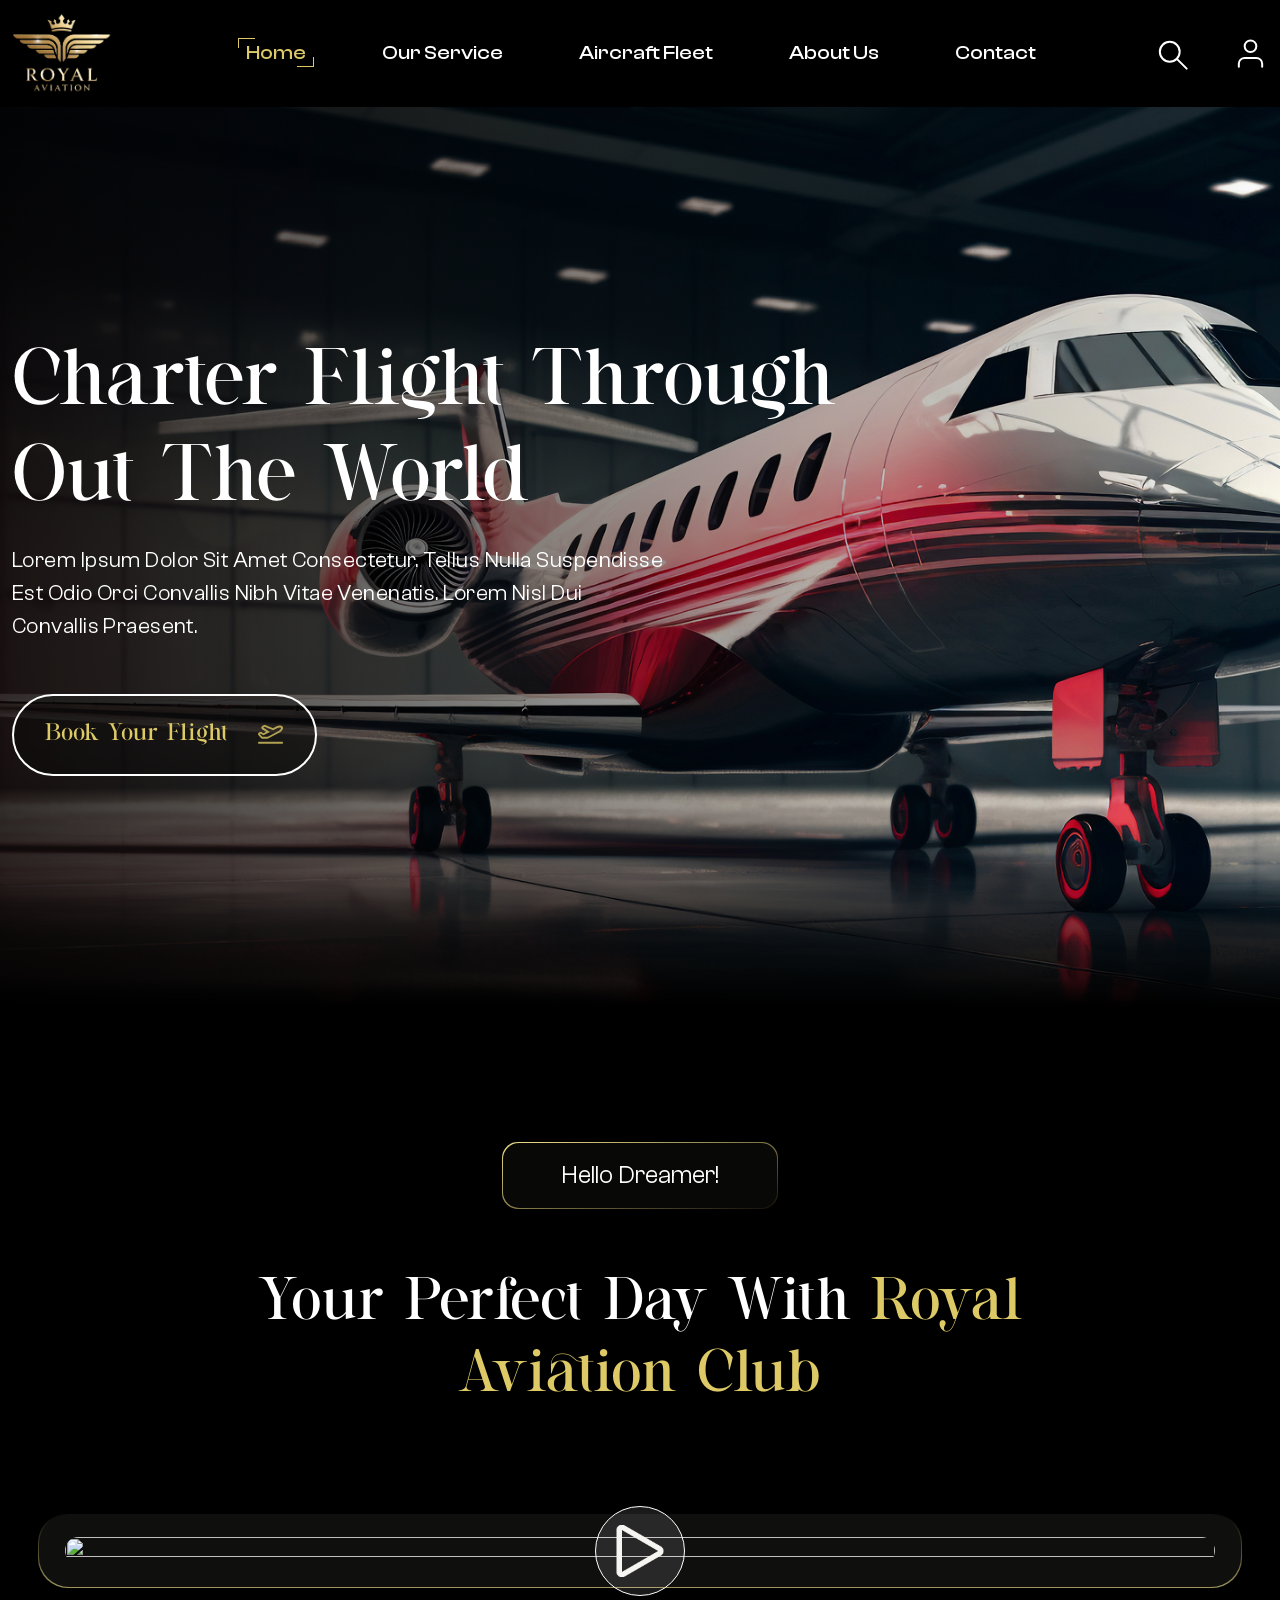
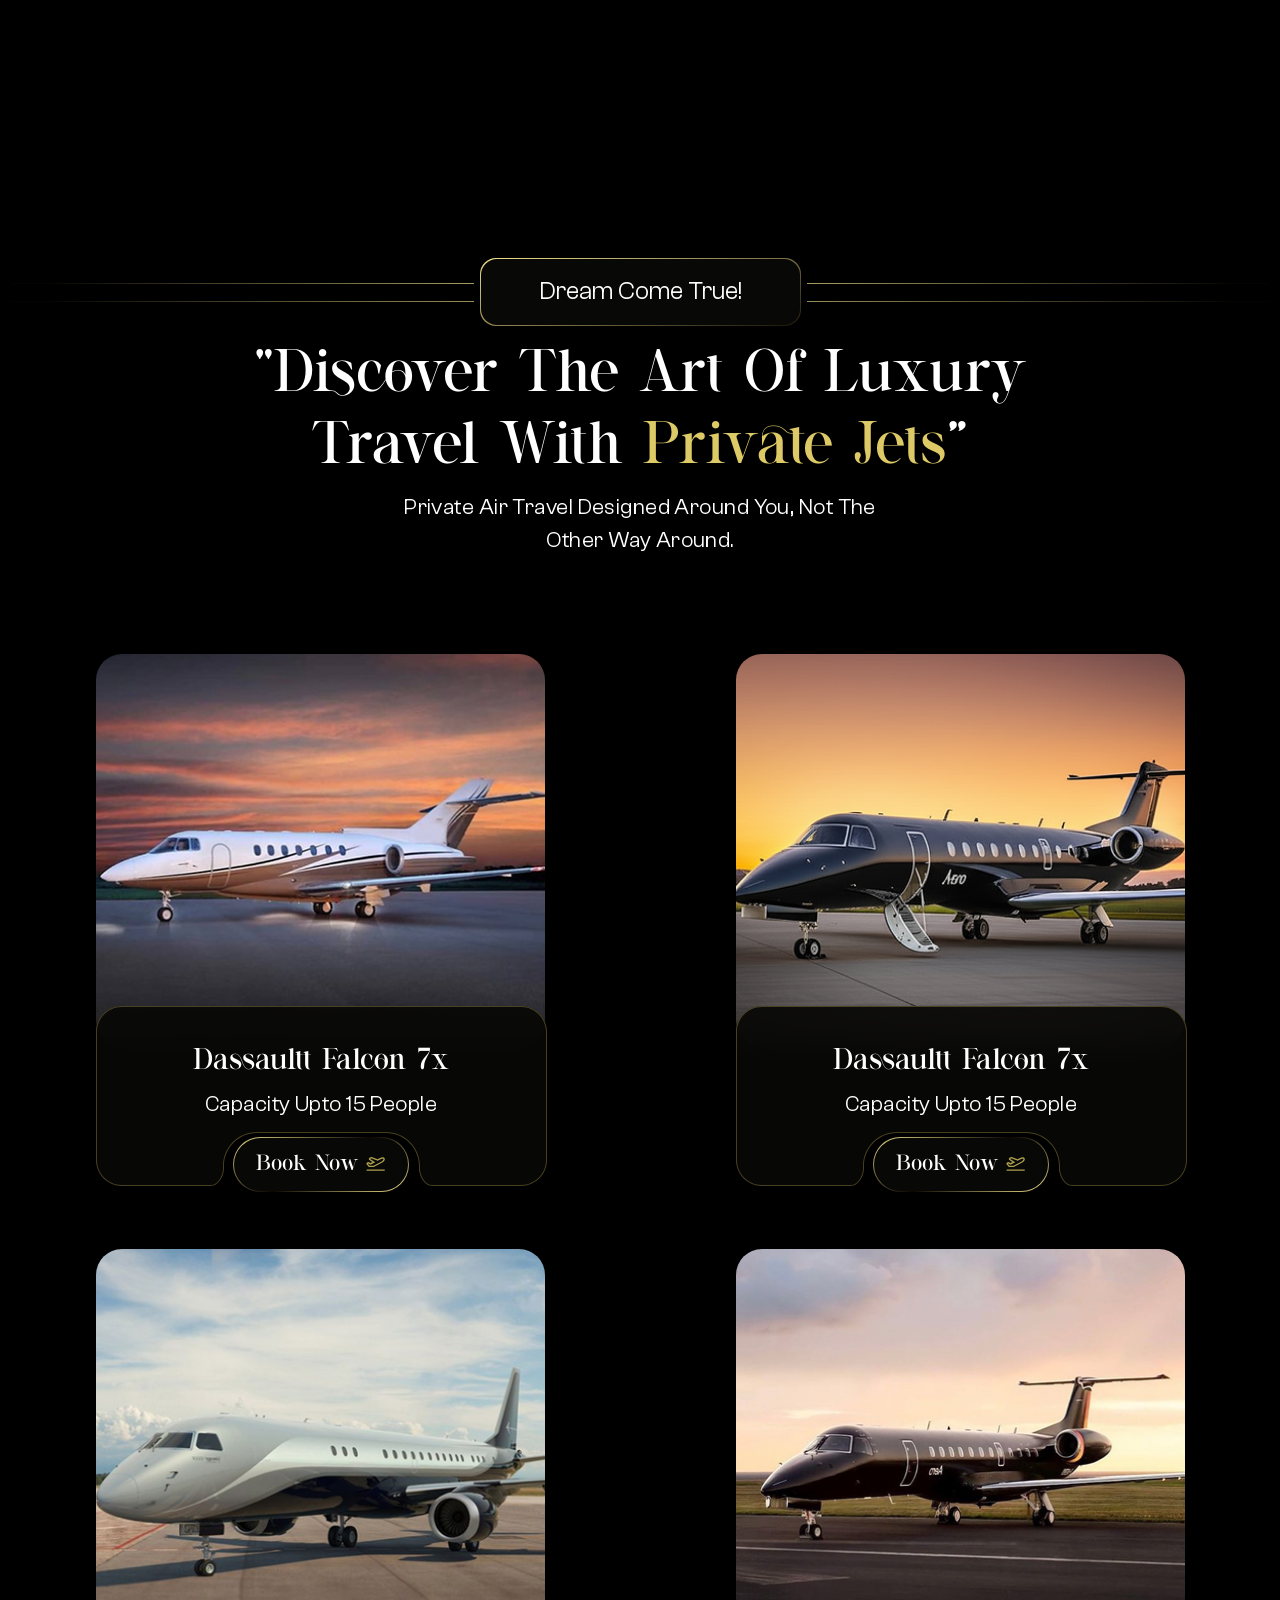
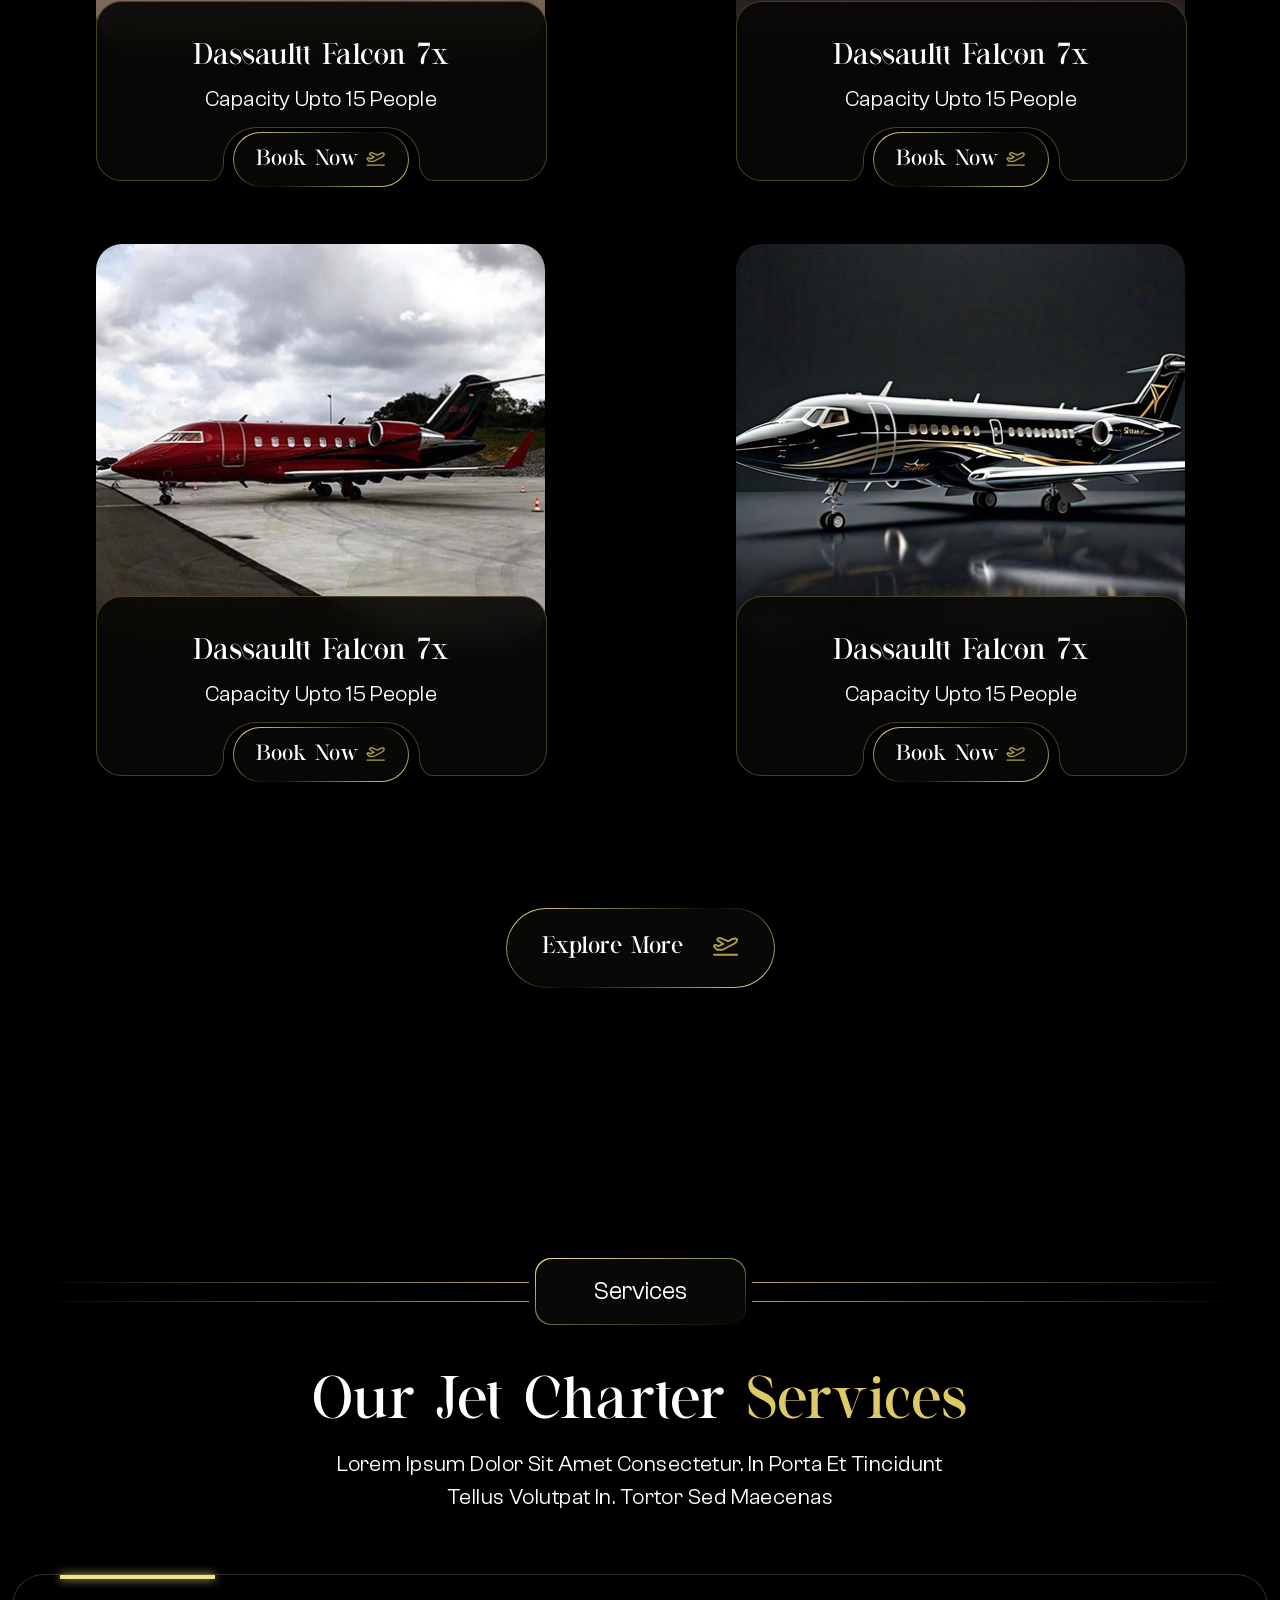
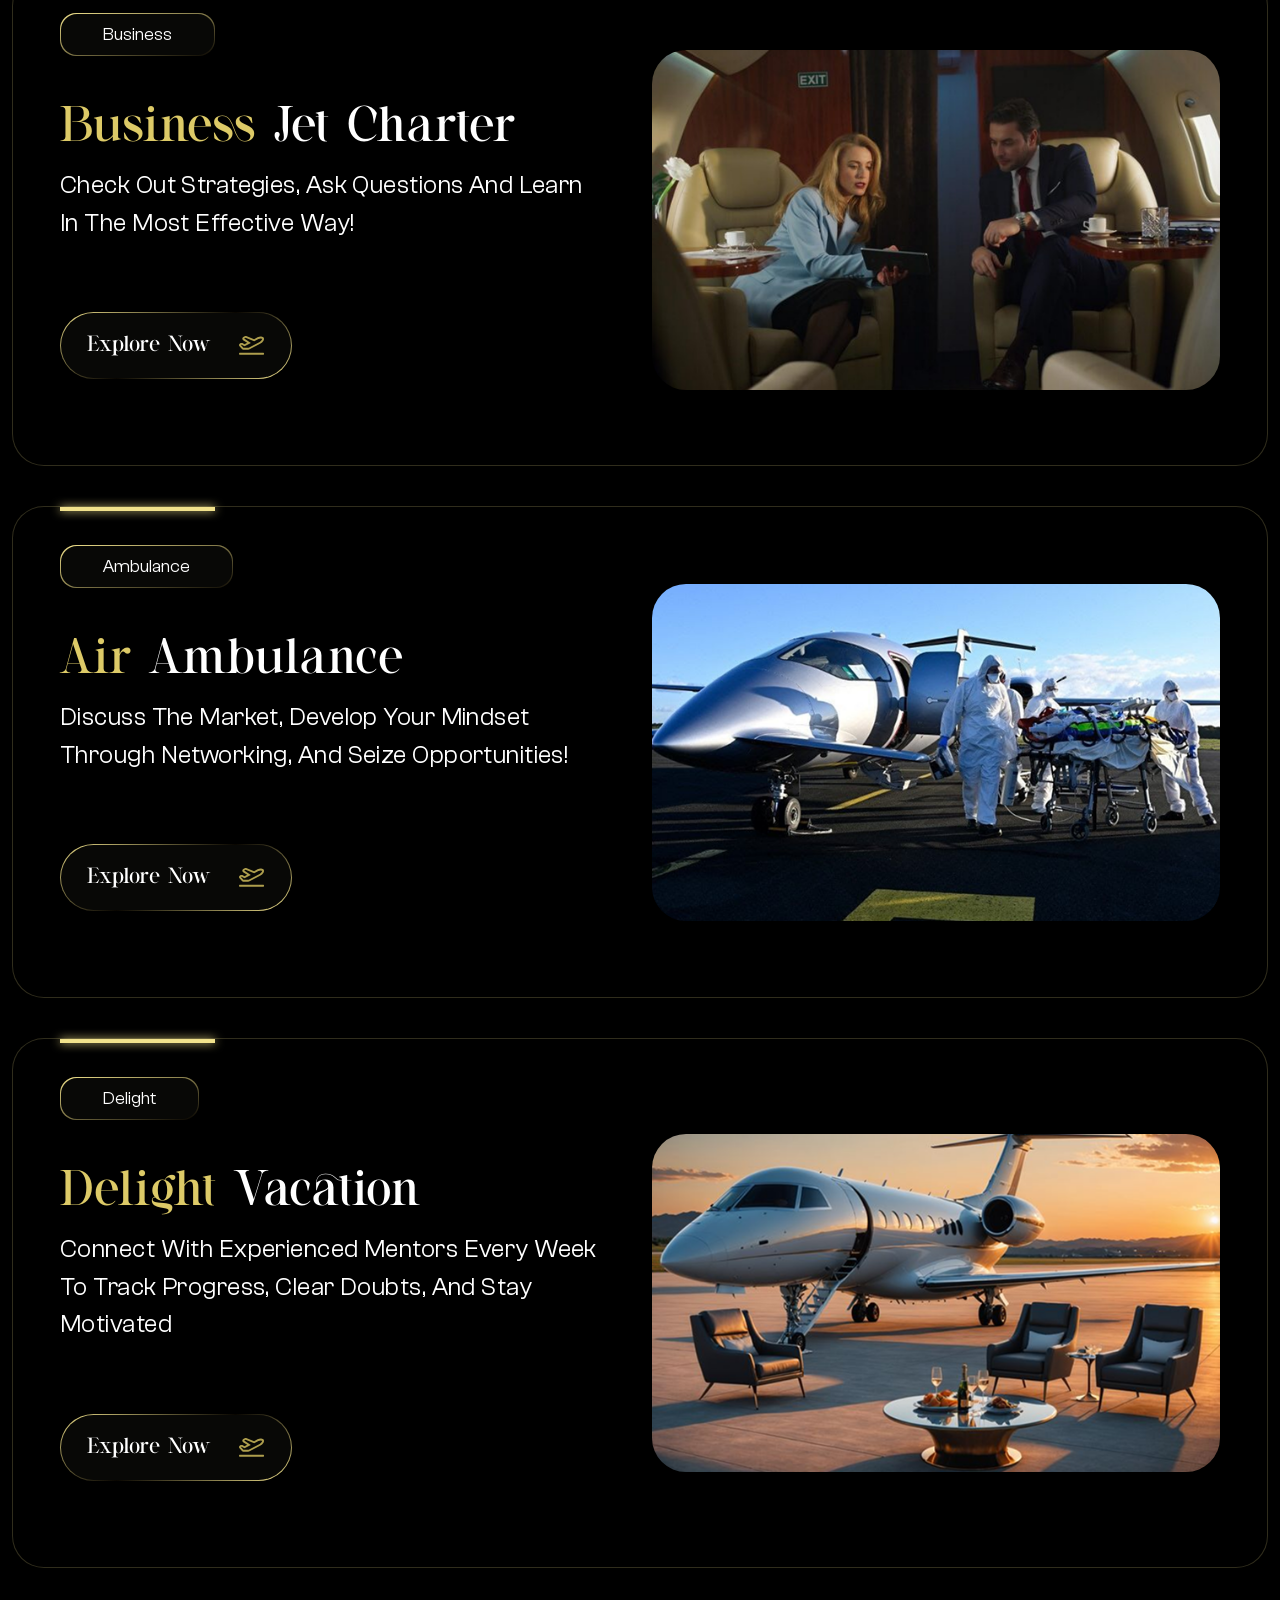
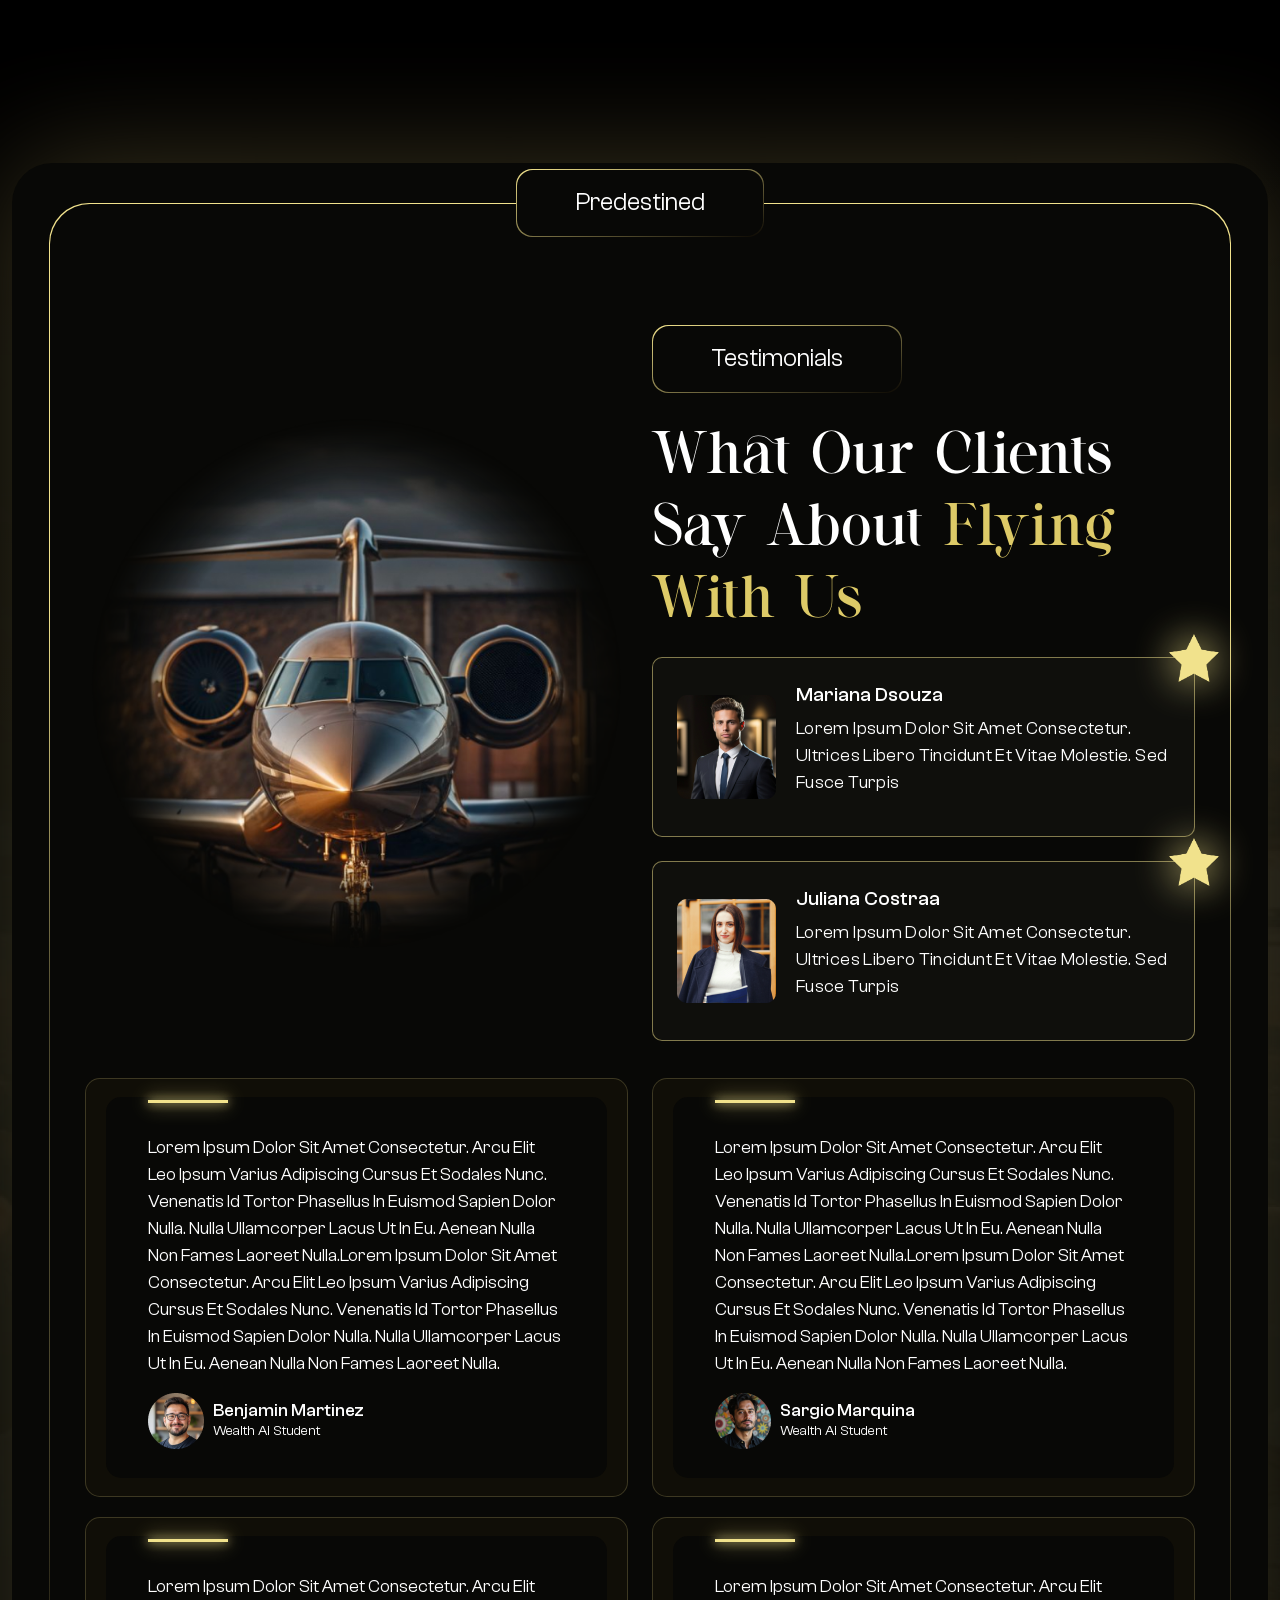
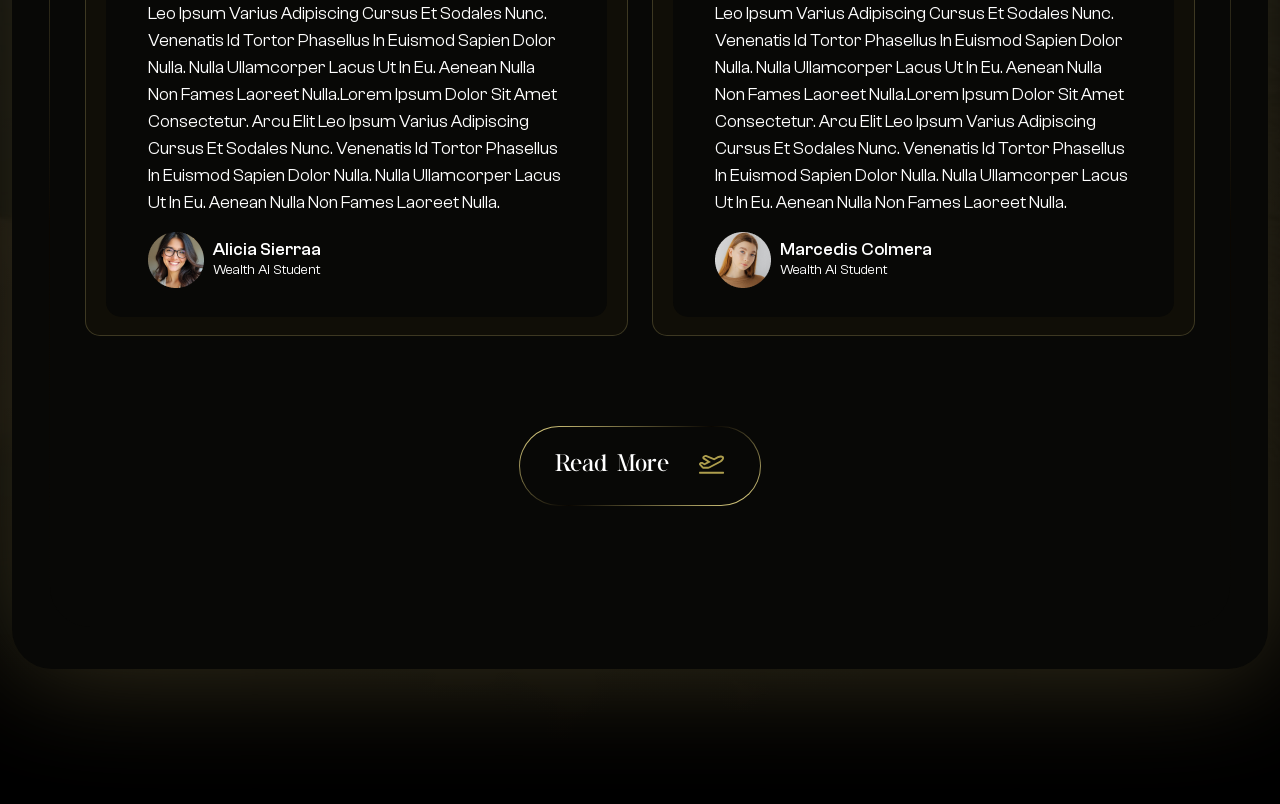
==== index.html @ f25a1751 "Dream card fix" ====
<!doctype html>
<html lang="en">

<head>
    <meta charset="utf-8">
    <meta name="viewport" content="width=device-width, initial-scale=1">
    <title>Royal-Aviation</title>
    <!-- Bootstrap CSS -->
    <link href="https://cdn.jsdelivr.net/npm/bootstrap@5.3.8/dist/css/bootstrap.min.css" rel="stylesheet"
        integrity="sha384-sRIl4kxILFvY47J16cr9ZwB07vP4J8+LH7qKQnuqkuIAvNWLzeN8tE5YBujZqJLB" crossorigin="anonymous">
    <!-- CSS -->
    <link rel="stylesheet" href="./css/style.css">

    <link rel="icon" type="image/png" href="./assets/nav-logo.png">
</head>

<body>
    <!-- Header Section -->
    <header class="header-sec">
        <nav class="navbar navbar-expand-lg">
            <div class="container">
                <div class="nav-logo">
                    <a class="navbar-brand" href="index.html">
                        <img src="./assets/nav-logo.png" alt="">
                    </a>
                </div>
                <button class="navbar-toggler" type="button" data-bs-toggle="collapse"
                    data-bs-target="#navbarSupportedContent" aria-controls="navbarSupportedContent"
                    aria-expanded="false" aria-label="Toggle navigation">
                    <span class="navbar-toggler-icon"></span>
                </button>
                <div class="collapse navbar-collapse" id="navbarSupportedContent">
                    <ul class="navbar-nav mx-auto mb-2 mb-lg-0">
                        <li class="nav-item">
                            <a class="nav-link active" aria-current="page" href="#">Home</a>
                        </li>
                        <li class="nav-item">
                            <a class="nav-link" href="#">Our Service</a>
                        </li>
                        <li class="nav-item">
                            <a class="nav-link" href="#">Aircraft Fleet</a>
                        </li>
                        <li class="nav-item">
                            <a class="nav-link" href="#">About Us</a>
                        </li>
                        <li class="nav-item">
                            <a class="nav-link" href="#">Contact</a>
                        </li>
                    </ul>
                    <div class="nav-btn d-flex align-items-center">
                        <a href="" class="search">
                            <svg width="35" height="35" viewBox="0 0 35 35" fill="none"
                                xmlns="http://www.w3.org/2000/svg">
                                <path
                                    d="M15.75 25.6667C21.2269 25.6667 25.6667 21.2268 25.6667 15.75C25.6667 10.2732 21.2269 5.83333 15.75 5.83333C10.2732 5.83333 5.83337 10.2732 5.83337 15.75C5.83337 21.2268 10.2732 25.6667 15.75 25.6667Z"
                                    stroke="white" stroke-width="2" stroke-linecap="round" stroke-linejoin="round" />
                                <path d="M32.6667 32.6667L23.3334 23.3333" stroke="white" stroke-width="2"
                                    stroke-linecap="round" stroke-linejoin="round" />
                            </svg>

                        </a>
                        <a href="" class="user">
                            <svg width="35" height="35" viewBox="0 0 35 35" fill="none"
                                xmlns="http://www.w3.org/2000/svg">
                                <path
                                    d="M29.1667 30.625V27.7083C29.1667 26.1612 28.5521 24.6775 27.4582 23.5835C26.3642 22.4896 24.8805 21.875 23.3334 21.875H11.6667C10.1196 21.875 8.63588 22.4896 7.54192 23.5835C6.44796 24.6775 5.83337 26.1612 5.83337 27.7083V30.625"
                                    stroke="white" stroke-width="2" stroke-linecap="round" stroke-linejoin="round" />
                                <path
                                    d="M17.5 16.0417C20.7216 16.0417 23.3333 13.43 23.3333 10.2083C23.3333 6.98667 20.7216 4.375 17.5 4.375C14.2783 4.375 11.6666 6.98667 11.6666 10.2083C11.6666 13.43 14.2783 16.0417 17.5 16.0417Z"
                                    stroke="white" stroke-width="2" stroke-linecap="round" stroke-linejoin="round" />
                            </svg>

                        </a>
                    </div>
                </div>
            </div>
        </nav>
    </header>

    <main>
        <!-- Banner Section -->
        <section class="banner-sec text-white d-flex justify-content-center align-items-center">
            <div class="container">
                <div class="banner-wrapper">
                    <h1 class="title-1">charter flight through out the world</h1>
                    <p>Lorem ipsum dolor sit amet consectetur. Tellus nulla suspendisse est odio orci convallis nibh
                        vitae venenatis. Lorem nisl dui convallis praesent.</p>
                    <div class="banner-btn">
                        <a href="" class="primary-btn">
                            <span>Book Your Flight
                                <svg width="26" height="19" viewBox="0 0 26 19" fill="none"
                                    xmlns="http://www.w3.org/2000/svg">
                                    <path
                                        d="M24.4141 16.8359C24.7266 16.8359 25.0391 17.1484 25.0391 17.4609V18.0859C25.0391 18.4375 24.7266 18.7109 24.4141 18.7109H0.664062C0.3125 18.7109 0.0390625 18.4375 0.0390625 18.0859V17.4609C0.0390625 17.1484 0.3125 16.8359 0.664062 16.8359H24.4141ZM2.92969 13.0859L0.507812 10.3125C0.195312 10 0 9.57031 0 9.10156C0 8.98438 0.0390625 8.86719 0.0390625 8.75C0.15625 8.16406 0.507812 7.69531 1.01562 7.42188L1.64062 7.10938C1.91406 6.95312 2.22656 6.875 2.53906 6.875C2.85156 6.875 3.125 6.95312 3.39844 7.10938L5.54688 8.20312L8.16406 6.83594H8.20312H8.16406L4.10156 4.17969C3.59375 3.82812 3.28125 3.24219 3.28125 2.57812C3.28125 1.875 3.67188 1.25 4.25781 0.9375L5.66406 0.195312C5.9375 0.078125 6.21094 0 6.5625 0C6.79688 0 7.03125 0.0390625 7.22656 0.117188L15.0781 3.16406H15.1172L18.5547 1.32812C19.6094 0.78125 20.7031 0.507812 21.7578 0.507812C21.875 0.507812 21.9922 0.507812 22.1094 0.507812C23.4766 0.625 24.4141 1.09375 24.8047 1.95312C25.1953 2.8125 25.0391 3.86719 24.2969 5.07812C23.6328 6.09375 22.6953 6.95312 21.5234 7.57812L10.5859 13.3594C10.1562 13.5938 9.6875 13.7109 9.21875 13.7109H4.33594C3.78906 13.7109 3.28125 13.4766 2.92969 13.0859ZM2.53906 8.75L1.91406 9.10156L4.33594 11.8359H9.17969C9.375 11.8359 9.53125 11.7969 9.6875 11.7188L20.6641 5.9375C21.5234 5.46875 22.2266 4.84375 22.6953 4.10156C23.125 3.35938 23.2031 2.92969 23.125 2.73438C23.0469 2.57812 22.5781 2.42188 21.9922 2.38281C21.9141 2.38281 21.8359 2.38281 21.7578 2.38281C21.0156 2.38281 20.2344 2.57812 19.4531 3.00781L15.1953 5.23438L6.5625 1.83594L5.15625 2.57812L11.875 6.99219L5.54688 10.3516L2.53906 8.75Z"
                                        fill="#DBC761" fill-opacity="0.79" />
                                </svg>
                            </span>
                        </a>
                    </div>
                </div>
            </div>
        </section>

        <!-- Perfect Day Section -->
        <section class="perfect-day-sec">
            <div class="container">
                <div class="perfect-head">
                    <div class="btn-border">
                        <span>Hello Dreamer!</span>
                    </div>
                    <h2 class="title-2">Your perfect day with <span>royal aviation club</span></h2>
                </div>
                <div class="video-wrapper">
                    <div class="video-bg">
                        <img src="./assets/video-img.png" alt="">
                    </div>
                </div>
            </div>
        </section>

        <!-- Dream Come Section -->
        <section class="dream-come-sec">
            <div class="container">
                <div class="section-head">
                    <div class="left-line">
                        <img src="./assets/left-line.png" alt="">
                    </div>
                    <div class="sub-title btn-border">
                        <span>dream come true!</span>
                    </div>
                    <div class="right-line">
                        <img src="./assets/right-line.png" alt="">
                    </div>
                </div>
                <div class="main-head">
                    <h2 class="title-2">"Discover the Art of Luxury Travel with <span>Private Jets</span>”</h2>
                    <p>Private air travel designed around you, not the other way around.</p>
                </div>
                <div class="row dream_row">
                    <div class="col-12 col-lg-6 col-xl-4">
                        <div class="card mx-auto">
                            <div class="card-img">
                                <img src="./assets/dream-img-01.png" alt="">
                            </div>
                            <div class="card-content">
                                <svg width="451" height="180" viewBox="0 0 451 180" fill="none"
                                    xmlns="http://www.w3.org/2000/svg">
                                    <foreignObject x="-34.2" y="-34.2" width="519.4" height="248.4">
                                        <div xmlns="http://www.w3.org/1999/xhtml"
                                            style="backdrop-filter:blur(17.1px);clip-path:url(#bgblur_0_1_10_clip_path);height:100%;width:100%">
                                        </div>
                                    </foreignObject>
                                    <g data-figma-bg-blur-radius="34.2">
                                        <mask id="path-1-inside-1_1_10" fill="white">
                                            <path
                                                d="M425 0C439.359 1.12745e-06 451 11.6406 451 26V154C451 168.359 439.359 180 425 180H336.459C328.18 180 322.66 169.552 322.976 161.279C322.992 160.854 323 160.428 323 160C323 141.775 308.225 127 290 127H161C142.775 127 128 141.775 128 160C128 160.428 128.008 160.854 128.024 161.279C128.34 169.552 122.82 180 114.541 180H26C11.6406 180 6.12085e-07 168.359 0 154V26C2.06176e-06 11.6406 11.6406 2.1945e-07 26 0H425Z">
                                            </path>
                                        </mask>
                                        <path
                                            d="M425 0C439.359 1.12745e-06 451 11.6406 451 26V154C451 168.359 439.359 180 425 180H336.459C328.18 180 322.66 169.552 322.976 161.279C322.992 160.854 323 160.428 323 160C323 141.775 308.225 127 290 127H161C142.775 127 128 141.775 128 160C128 160.428 128.008 160.854 128.024 161.279C128.34 169.552 122.82 180 114.541 180H26C11.6406 180 6.12085e-07 168.359 0 154V26C2.06176e-06 11.6406 11.6406 2.1945e-07 26 0H425Z"
                                            fill="#080806" fill-opacity="0.92"></path>
                                        <path
                                            d="M425 0L425 -1H425V0ZM451 26L452 26V26L451 26ZM451 154L452 154V154H451ZM425 180L425 181H425L425 180ZM161 127L161 126H161L161 127ZM26 180L26 181H26V180ZM0 154L-1 154L-1 154L0 154ZM0 26L-1 26V26H0ZM26 0L26 -1L26 -1L26 0ZM128.024 161.279L127.025 161.317L128.024 161.279ZM322.976 161.279L321.976 161.241L322.976 161.279ZM425 0L425 1C438.807 1 450 12.1929 450 26L451 26L452 26C452 11.0883 439.912 -0.999999 425 -1L425 0ZM451 26H450V154H451H452V26H451ZM451 154L450 154C450 167.807 438.807 179 425 179L425 180L425 181C439.912 181 452 168.912 452 154L451 154ZM425 180V179H336.459V180V181H425V180ZM322.976 161.279L323.975 161.317C323.992 160.88 324 160.441 324 160H323H322C322 160.415 321.992 160.829 321.976 161.241L322.976 161.279ZM323 160H324C324 141.222 308.778 126 290 126V127V128C307.673 128 322 142.327 322 160H323ZM290 127V126H161V127V128H290V127ZM161 127L161 126C142.222 126 127 141.222 127 160H128H129C129 142.327 143.327 128 161 128L161 127ZM128 160H127C127 160.441 127.008 160.88 127.025 161.317L128.024 161.279L129.024 161.241C129.008 160.829 129 160.415 129 160H128ZM114.541 180V179H26V180V181H114.541V180ZM26 180L26 179C12.1929 179 1 167.807 1 154L0 154L-1 154C-0.999999 168.912 11.0883 181 26 181L26 180ZM0 154H1V26H0H-1V154H0ZM0 26L1 26C1 12.1929 12.1929 1 26 1L26 0L26 -1C11.0883 -1 -0.999998 11.0883 -1 26L0 26ZM26 0V1H425V0V-1H26V0ZM128.024 161.279L127.025 161.317C127.175 165.24 125.934 169.718 123.668 173.196C121.399 176.679 118.221 179 114.541 179V180V181C119.141 181 122.862 178.097 125.344 174.288C127.828 170.473 129.189 165.59 129.024 161.241L128.024 161.279ZM336.459 180V179C332.779 179 329.601 176.679 327.332 173.196C325.066 169.718 323.825 165.24 323.975 161.317L322.976 161.279L321.976 161.241C321.811 165.59 323.172 170.473 325.656 174.288C328.138 178.097 331.859 181 336.459 181V180Z"
                                            fill="#DBC761" fill-opacity="0.3" mask="url(#path-1-inside-1_1_10)"></path>
                                    </g>
                                    <defs>
                                        <clipPath id="bgblur_0_1_10_clip_path" transform="translate(34.2 34.2)">
                                            <path
                                                d="M425 0C439.359 1.12745e-06 451 11.6406 451 26V154C451 168.359 439.359 180 425 180H336.459C328.18 180 322.66 169.552 322.976 161.279C322.992 160.854 323 160.428 323 160C323 141.775 308.225 127 290 127H161C142.775 127 128 141.775 128 160C128 160.428 128.008 160.854 128.024 161.279C128.34 169.552 122.82 180 114.541 180H26C11.6406 180 6.12085e-07 168.359 0 154V26C2.06176e-06 11.6406 11.6406 2.1945e-07 26 0H425Z">
                                            </path>
                                        </clipPath>
                                    </defs>
                                </svg>
                                <div class="card-txt">
                                    <h3 class="title-3">dassaultt falcon 7x</h3>
                                    <p>capacity upto 15 people </p>
                                    <a href="" class="card-btn">
                                        <span>Book Now
                                            <svg width="26" height="19" viewBox="0 0 26 19" fill="none"
                                                xmlns="http://www.w3.org/2000/svg">
                                                <path
                                                    d="M24.4141 16.8359C24.7266 16.8359 25.0391 17.1484 25.0391 17.4609V18.0859C25.0391 18.4375 24.7266 18.7109 24.4141 18.7109H0.664062C0.3125 18.7109 0.0390625 18.4375 0.0390625 18.0859V17.4609C0.0390625 17.1484 0.3125 16.8359 0.664062 16.8359H24.4141ZM2.92969 13.0859L0.507812 10.3125C0.195312 10 0 9.57031 0 9.10156C0 8.98438 0.0390625 8.86719 0.0390625 8.75C0.15625 8.16406 0.507812 7.69531 1.01562 7.42188L1.64062 7.10938C1.91406 6.95312 2.22656 6.875 2.53906 6.875C2.85156 6.875 3.125 6.95312 3.39844 7.10938L5.54688 8.20312L8.16406 6.83594H8.20312H8.16406L4.10156 4.17969C3.59375 3.82812 3.28125 3.24219 3.28125 2.57812C3.28125 1.875 3.67188 1.25 4.25781 0.9375L5.66406 0.195312C5.9375 0.078125 6.21094 0 6.5625 0C6.79688 0 7.03125 0.0390625 7.22656 0.117188L15.0781 3.16406H15.1172L18.5547 1.32812C19.6094 0.78125 20.7031 0.507812 21.7578 0.507812C21.875 0.507812 21.9922 0.507812 22.1094 0.507812C23.4766 0.625 24.4141 1.09375 24.8047 1.95312C25.1953 2.8125 25.0391 3.86719 24.2969 5.07812C23.6328 6.09375 22.6953 6.95312 21.5234 7.57812L10.5859 13.3594C10.1562 13.5938 9.6875 13.7109 9.21875 13.7109H4.33594C3.78906 13.7109 3.28125 13.4766 2.92969 13.0859ZM2.53906 8.75L1.91406 9.10156L4.33594 11.8359H9.17969C9.375 11.8359 9.53125 11.7969 9.6875 11.7188L20.6641 5.9375C21.5234 5.46875 22.2266 4.84375 22.6953 4.10156C23.125 3.35938 23.2031 2.92969 23.125 2.73438C23.0469 2.57812 22.5781 2.42188 21.9922 2.38281C21.9141 2.38281 21.8359 2.38281 21.7578 2.38281C21.0156 2.38281 20.2344 2.57812 19.4531 3.00781L15.1953 5.23438L6.5625 1.83594L5.15625 2.57812L11.875 6.99219L5.54688 10.3516L2.53906 8.75Z"
                                                    fill="#DBC761" fill-opacity="0.79"></path>
                                            </svg>
                                        </span>
                                    </a>
                                </div>
                            </div>
                        </div>
                    </div>
                    <div class="col-12 col-lg-6 col-xl-4">
                        <div class="card mx-auto">
                            <div class="card-img">
                                <img src="./assets/dream-img-02.png" alt="">
                            </div>
                            <div class="card-content">
                                <svg width="451" height="180" viewBox="0 0 451 180" fill="none"
                                    xmlns="http://www.w3.org/2000/svg">
                                    <foreignObject x="-34.2" y="-34.2" width="519.4" height="248.4">
                                        <div xmlns="http://www.w3.org/1999/xhtml"
                                            style="backdrop-filter:blur(17.1px);clip-path:url(#bgblur_0_1_10_clip_path);height:100%;width:100%">
                                        </div>
                                    </foreignObject>
                                    <g data-figma-bg-blur-radius="34.2">
                                        <mask id="path-1-inside-1_1_10" fill="white">
                                            <path
                                                d="M425 0C439.359 1.12745e-06 451 11.6406 451 26V154C451 168.359 439.359 180 425 180H336.459C328.18 180 322.66 169.552 322.976 161.279C322.992 160.854 323 160.428 323 160C323 141.775 308.225 127 290 127H161C142.775 127 128 141.775 128 160C128 160.428 128.008 160.854 128.024 161.279C128.34 169.552 122.82 180 114.541 180H26C11.6406 180 6.12085e-07 168.359 0 154V26C2.06176e-06 11.6406 11.6406 2.1945e-07 26 0H425Z">
                                            </path>
                                        </mask>
                                        <path
                                            d="M425 0C439.359 1.12745e-06 451 11.6406 451 26V154C451 168.359 439.359 180 425 180H336.459C328.18 180 322.66 169.552 322.976 161.279C322.992 160.854 323 160.428 323 160C323 141.775 308.225 127 290 127H161C142.775 127 128 141.775 128 160C128 160.428 128.008 160.854 128.024 161.279C128.34 169.552 122.82 180 114.541 180H26C11.6406 180 6.12085e-07 168.359 0 154V26C2.06176e-06 11.6406 11.6406 2.1945e-07 26 0H425Z"
                                            fill="#080806" fill-opacity="0.92"></path>
                                        <path
                                            d="M425 0L425 -1H425V0ZM451 26L452 26V26L451 26ZM451 154L452 154V154H451ZM425 180L425 181H425L425 180ZM161 127L161 126H161L161 127ZM26 180L26 181H26V180ZM0 154L-1 154L-1 154L0 154ZM0 26L-1 26V26H0ZM26 0L26 -1L26 -1L26 0ZM128.024 161.279L127.025 161.317L128.024 161.279ZM322.976 161.279L321.976 161.241L322.976 161.279ZM425 0L425 1C438.807 1 450 12.1929 450 26L451 26L452 26C452 11.0883 439.912 -0.999999 425 -1L425 0ZM451 26H450V154H451H452V26H451ZM451 154L450 154C450 167.807 438.807 179 425 179L425 180L425 181C439.912 181 452 168.912 452 154L451 154ZM425 180V179H336.459V180V181H425V180ZM322.976 161.279L323.975 161.317C323.992 160.88 324 160.441 324 160H323H322C322 160.415 321.992 160.829 321.976 161.241L322.976 161.279ZM323 160H324C324 141.222 308.778 126 290 126V127V128C307.673 128 322 142.327 322 160H323ZM290 127V126H161V127V128H290V127ZM161 127L161 126C142.222 126 127 141.222 127 160H128H129C129 142.327 143.327 128 161 128L161 127ZM128 160H127C127 160.441 127.008 160.88 127.025 161.317L128.024 161.279L129.024 161.241C129.008 160.829 129 160.415 129 160H128ZM114.541 180V179H26V180V181H114.541V180ZM26 180L26 179C12.1929 179 1 167.807 1 154L0 154L-1 154C-0.999999 168.912 11.0883 181 26 181L26 180ZM0 154H1V26H0H-1V154H0ZM0 26L1 26C1 12.1929 12.1929 1 26 1L26 0L26 -1C11.0883 -1 -0.999998 11.0883 -1 26L0 26ZM26 0V1H425V0V-1H26V0ZM128.024 161.279L127.025 161.317C127.175 165.24 125.934 169.718 123.668 173.196C121.399 176.679 118.221 179 114.541 179V180V181C119.141 181 122.862 178.097 125.344 174.288C127.828 170.473 129.189 165.59 129.024 161.241L128.024 161.279ZM336.459 180V179C332.779 179 329.601 176.679 327.332 173.196C325.066 169.718 323.825 165.24 323.975 161.317L322.976 161.279L321.976 161.241C321.811 165.59 323.172 170.473 325.656 174.288C328.138 178.097 331.859 181 336.459 181V180Z"
                                            fill="#DBC761" fill-opacity="0.3" mask="url(#path-1-inside-1_1_10)"></path>
                                    </g>
                                    <defs>
                                        <clipPath id="bgblur_0_1_10_clip_path" transform="translate(34.2 34.2)">
                                            <path
                                                d="M425 0C439.359 1.12745e-06 451 11.6406 451 26V154C451 168.359 439.359 180 425 180H336.459C328.18 180 322.66 169.552 322.976 161.279C322.992 160.854 323 160.428 323 160C323 141.775 308.225 127 290 127H161C142.775 127 128 141.775 128 160C128 160.428 128.008 160.854 128.024 161.279C128.34 169.552 122.82 180 114.541 180H26C11.6406 180 6.12085e-07 168.359 0 154V26C2.06176e-06 11.6406 11.6406 2.1945e-07 26 0H425Z">
                                            </path>
                                        </clipPath>
                                    </defs>
                                </svg>
                                <div class="card-txt">
                                    <h3 class="title-3">dassaultt falcon 7x</h3>
                                    <p>capacity upto 15 people </p>
                                    <a href="" class="card-btn">
                                        <span>Book Now
                                            <svg width="26" height="19" viewBox="0 0 26 19" fill="none"
                                                xmlns="http://www.w3.org/2000/svg">
                                                <path
                                                    d="M24.4141 16.8359C24.7266 16.8359 25.0391 17.1484 25.0391 17.4609V18.0859C25.0391 18.4375 24.7266 18.7109 24.4141 18.7109H0.664062C0.3125 18.7109 0.0390625 18.4375 0.0390625 18.0859V17.4609C0.0390625 17.1484 0.3125 16.8359 0.664062 16.8359H24.4141ZM2.92969 13.0859L0.507812 10.3125C0.195312 10 0 9.57031 0 9.10156C0 8.98438 0.0390625 8.86719 0.0390625 8.75C0.15625 8.16406 0.507812 7.69531 1.01562 7.42188L1.64062 7.10938C1.91406 6.95312 2.22656 6.875 2.53906 6.875C2.85156 6.875 3.125 6.95312 3.39844 7.10938L5.54688 8.20312L8.16406 6.83594H8.20312H8.16406L4.10156 4.17969C3.59375 3.82812 3.28125 3.24219 3.28125 2.57812C3.28125 1.875 3.67188 1.25 4.25781 0.9375L5.66406 0.195312C5.9375 0.078125 6.21094 0 6.5625 0C6.79688 0 7.03125 0.0390625 7.22656 0.117188L15.0781 3.16406H15.1172L18.5547 1.32812C19.6094 0.78125 20.7031 0.507812 21.7578 0.507812C21.875 0.507812 21.9922 0.507812 22.1094 0.507812C23.4766 0.625 24.4141 1.09375 24.8047 1.95312C25.1953 2.8125 25.0391 3.86719 24.2969 5.07812C23.6328 6.09375 22.6953 6.95312 21.5234 7.57812L10.5859 13.3594C10.1562 13.5938 9.6875 13.7109 9.21875 13.7109H4.33594C3.78906 13.7109 3.28125 13.4766 2.92969 13.0859ZM2.53906 8.75L1.91406 9.10156L4.33594 11.8359H9.17969C9.375 11.8359 9.53125 11.7969 9.6875 11.7188L20.6641 5.9375C21.5234 5.46875 22.2266 4.84375 22.6953 4.10156C23.125 3.35938 23.2031 2.92969 23.125 2.73438C23.0469 2.57812 22.5781 2.42188 21.9922 2.38281C21.9141 2.38281 21.8359 2.38281 21.7578 2.38281C21.0156 2.38281 20.2344 2.57812 19.4531 3.00781L15.1953 5.23438L6.5625 1.83594L5.15625 2.57812L11.875 6.99219L5.54688 10.3516L2.53906 8.75Z"
                                                    fill="#DBC761" fill-opacity="0.79"></path>
                                            </svg>
                                        </span>
                                    </a>
                                </div>
                            </div>
                        </div>
                    </div>
                    <div class="col-12 col-lg-6 col-xl-4">
                        <div class="card mx-auto">
                            <div class="card-img">
                                <img src="./assets/dream-img-03.png" alt="">
                            </div>
                            <div class="card-content">
                                <svg width="451" height="180" viewBox="0 0 451 180" fill="none"
                                    xmlns="http://www.w3.org/2000/svg">
                                    <foreignObject x="-34.2" y="-34.2" width="519.4" height="248.4">
                                        <div xmlns="http://www.w3.org/1999/xhtml"
                                            style="backdrop-filter:blur(17.1px);clip-path:url(#bgblur_0_1_10_clip_path);height:100%;width:100%">
                                        </div>
                                    </foreignObject>
                                    <g data-figma-bg-blur-radius="34.2">
                                        <mask id="path-1-inside-1_1_10" fill="white">
                                            <path
                                                d="M425 0C439.359 1.12745e-06 451 11.6406 451 26V154C451 168.359 439.359 180 425 180H336.459C328.18 180 322.66 169.552 322.976 161.279C322.992 160.854 323 160.428 323 160C323 141.775 308.225 127 290 127H161C142.775 127 128 141.775 128 160C128 160.428 128.008 160.854 128.024 161.279C128.34 169.552 122.82 180 114.541 180H26C11.6406 180 6.12085e-07 168.359 0 154V26C2.06176e-06 11.6406 11.6406 2.1945e-07 26 0H425Z">
                                            </path>
                                        </mask>
                                        <path
                                            d="M425 0C439.359 1.12745e-06 451 11.6406 451 26V154C451 168.359 439.359 180 425 180H336.459C328.18 180 322.66 169.552 322.976 161.279C322.992 160.854 323 160.428 323 160C323 141.775 308.225 127 290 127H161C142.775 127 128 141.775 128 160C128 160.428 128.008 160.854 128.024 161.279C128.34 169.552 122.82 180 114.541 180H26C11.6406 180 6.12085e-07 168.359 0 154V26C2.06176e-06 11.6406 11.6406 2.1945e-07 26 0H425Z"
                                            fill="#080806" fill-opacity="0.92"></path>
                                        <path
                                            d="M425 0L425 -1H425V0ZM451 26L452 26V26L451 26ZM451 154L452 154V154H451ZM425 180L425 181H425L425 180ZM161 127L161 126H161L161 127ZM26 180L26 181H26V180ZM0 154L-1 154L-1 154L0 154ZM0 26L-1 26V26H0ZM26 0L26 -1L26 -1L26 0ZM128.024 161.279L127.025 161.317L128.024 161.279ZM322.976 161.279L321.976 161.241L322.976 161.279ZM425 0L425 1C438.807 1 450 12.1929 450 26L451 26L452 26C452 11.0883 439.912 -0.999999 425 -1L425 0ZM451 26H450V154H451H452V26H451ZM451 154L450 154C450 167.807 438.807 179 425 179L425 180L425 181C439.912 181 452 168.912 452 154L451 154ZM425 180V179H336.459V180V181H425V180ZM322.976 161.279L323.975 161.317C323.992 160.88 324 160.441 324 160H323H322C322 160.415 321.992 160.829 321.976 161.241L322.976 161.279ZM323 160H324C324 141.222 308.778 126 290 126V127V128C307.673 128 322 142.327 322 160H323ZM290 127V126H161V127V128H290V127ZM161 127L161 126C142.222 126 127 141.222 127 160H128H129C129 142.327 143.327 128 161 128L161 127ZM128 160H127C127 160.441 127.008 160.88 127.025 161.317L128.024 161.279L129.024 161.241C129.008 160.829 129 160.415 129 160H128ZM114.541 180V179H26V180V181H114.541V180ZM26 180L26 179C12.1929 179 1 167.807 1 154L0 154L-1 154C-0.999999 168.912 11.0883 181 26 181L26 180ZM0 154H1V26H0H-1V154H0ZM0 26L1 26C1 12.1929 12.1929 1 26 1L26 0L26 -1C11.0883 -1 -0.999998 11.0883 -1 26L0 26ZM26 0V1H425V0V-1H26V0ZM128.024 161.279L127.025 161.317C127.175 165.24 125.934 169.718 123.668 173.196C121.399 176.679 118.221 179 114.541 179V180V181C119.141 181 122.862 178.097 125.344 174.288C127.828 170.473 129.189 165.59 129.024 161.241L128.024 161.279ZM336.459 180V179C332.779 179 329.601 176.679 327.332 173.196C325.066 169.718 323.825 165.24 323.975 161.317L322.976 161.279L321.976 161.241C321.811 165.59 323.172 170.473 325.656 174.288C328.138 178.097 331.859 181 336.459 181V180Z"
                                            fill="#DBC761" fill-opacity="0.3" mask="url(#path-1-inside-1_1_10)"></path>
                                    </g>
                                    <defs>
                                        <clipPath id="bgblur_0_1_10_clip_path" transform="translate(34.2 34.2)">
                                            <path
                                                d="M425 0C439.359 1.12745e-06 451 11.6406 451 26V154C451 168.359 439.359 180 425 180H336.459C328.18 180 322.66 169.552 322.976 161.279C322.992 160.854 323 160.428 323 160C323 141.775 308.225 127 290 127H161C142.775 127 128 141.775 128 160C128 160.428 128.008 160.854 128.024 161.279C128.34 169.552 122.82 180 114.541 180H26C11.6406 180 6.12085e-07 168.359 0 154V26C2.06176e-06 11.6406 11.6406 2.1945e-07 26 0H425Z">
                                            </path>
                                        </clipPath>
                                    </defs>
                                </svg>
                                <div class="card-txt">
                                    <h3 class="title-3">dassaultt falcon 7x</h3>
                                    <p>capacity upto 15 people </p>
                                    <a href="" class="card-btn">
                                        <span>Book Now
                                            <svg width="26" height="19" viewBox="0 0 26 19" fill="none"
                                                xmlns="http://www.w3.org/2000/svg">
                                                <path
                                                    d="M24.4141 16.8359C24.7266 16.8359 25.0391 17.1484 25.0391 17.4609V18.0859C25.0391 18.4375 24.7266 18.7109 24.4141 18.7109H0.664062C0.3125 18.7109 0.0390625 18.4375 0.0390625 18.0859V17.4609C0.0390625 17.1484 0.3125 16.8359 0.664062 16.8359H24.4141ZM2.92969 13.0859L0.507812 10.3125C0.195312 10 0 9.57031 0 9.10156C0 8.98438 0.0390625 8.86719 0.0390625 8.75C0.15625 8.16406 0.507812 7.69531 1.01562 7.42188L1.64062 7.10938C1.91406 6.95312 2.22656 6.875 2.53906 6.875C2.85156 6.875 3.125 6.95312 3.39844 7.10938L5.54688 8.20312L8.16406 6.83594H8.20312H8.16406L4.10156 4.17969C3.59375 3.82812 3.28125 3.24219 3.28125 2.57812C3.28125 1.875 3.67188 1.25 4.25781 0.9375L5.66406 0.195312C5.9375 0.078125 6.21094 0 6.5625 0C6.79688 0 7.03125 0.0390625 7.22656 0.117188L15.0781 3.16406H15.1172L18.5547 1.32812C19.6094 0.78125 20.7031 0.507812 21.7578 0.507812C21.875 0.507812 21.9922 0.507812 22.1094 0.507812C23.4766 0.625 24.4141 1.09375 24.8047 1.95312C25.1953 2.8125 25.0391 3.86719 24.2969 5.07812C23.6328 6.09375 22.6953 6.95312 21.5234 7.57812L10.5859 13.3594C10.1562 13.5938 9.6875 13.7109 9.21875 13.7109H4.33594C3.78906 13.7109 3.28125 13.4766 2.92969 13.0859ZM2.53906 8.75L1.91406 9.10156L4.33594 11.8359H9.17969C9.375 11.8359 9.53125 11.7969 9.6875 11.7188L20.6641 5.9375C21.5234 5.46875 22.2266 4.84375 22.6953 4.10156C23.125 3.35938 23.2031 2.92969 23.125 2.73438C23.0469 2.57812 22.5781 2.42188 21.9922 2.38281C21.9141 2.38281 21.8359 2.38281 21.7578 2.38281C21.0156 2.38281 20.2344 2.57812 19.4531 3.00781L15.1953 5.23438L6.5625 1.83594L5.15625 2.57812L11.875 6.99219L5.54688 10.3516L2.53906 8.75Z"
                                                    fill="#DBC761" fill-opacity="0.79"></path>
                                            </svg>
                                        </span>
                                    </a>
                                </div>
                            </div>
                        </div>
                    </div>
                    <div class="col-12 col-lg-6 col-xl-4">
                        <div class="card mx-auto">
                            <div class="card-img">
                                <img src="./assets/dream-img-04.png" alt="">
                            </div>
                            <div class="card-content">
                                <svg width="451" height="180" viewBox="0 0 451 180" fill="none"
                                    xmlns="http://www.w3.org/2000/svg">
                                    <foreignObject x="-34.2" y="-34.2" width="519.4" height="248.4">
                                        <div xmlns="http://www.w3.org/1999/xhtml"
                                            style="backdrop-filter:blur(17.1px);clip-path:url(#bgblur_0_1_10_clip_path);height:100%;width:100%">
                                        </div>
                                    </foreignObject>
                                    <g data-figma-bg-blur-radius="34.2">
                                        <mask id="path-1-inside-1_1_10" fill="white">
                                            <path
                                                d="M425 0C439.359 1.12745e-06 451 11.6406 451 26V154C451 168.359 439.359 180 425 180H336.459C328.18 180 322.66 169.552 322.976 161.279C322.992 160.854 323 160.428 323 160C323 141.775 308.225 127 290 127H161C142.775 127 128 141.775 128 160C128 160.428 128.008 160.854 128.024 161.279C128.34 169.552 122.82 180 114.541 180H26C11.6406 180 6.12085e-07 168.359 0 154V26C2.06176e-06 11.6406 11.6406 2.1945e-07 26 0H425Z">
                                            </path>
                                        </mask>
                                        <path
                                            d="M425 0C439.359 1.12745e-06 451 11.6406 451 26V154C451 168.359 439.359 180 425 180H336.459C328.18 180 322.66 169.552 322.976 161.279C322.992 160.854 323 160.428 323 160C323 141.775 308.225 127 290 127H161C142.775 127 128 141.775 128 160C128 160.428 128.008 160.854 128.024 161.279C128.34 169.552 122.82 180 114.541 180H26C11.6406 180 6.12085e-07 168.359 0 154V26C2.06176e-06 11.6406 11.6406 2.1945e-07 26 0H425Z"
                                            fill="#080806" fill-opacity="0.92"></path>
                                        <path
                                            d="M425 0L425 -1H425V0ZM451 26L452 26V26L451 26ZM451 154L452 154V154H451ZM425 180L425 181H425L425 180ZM161 127L161 126H161L161 127ZM26 180L26 181H26V180ZM0 154L-1 154L-1 154L0 154ZM0 26L-1 26V26H0ZM26 0L26 -1L26 -1L26 0ZM128.024 161.279L127.025 161.317L128.024 161.279ZM322.976 161.279L321.976 161.241L322.976 161.279ZM425 0L425 1C438.807 1 450 12.1929 450 26L451 26L452 26C452 11.0883 439.912 -0.999999 425 -1L425 0ZM451 26H450V154H451H452V26H451ZM451 154L450 154C450 167.807 438.807 179 425 179L425 180L425 181C439.912 181 452 168.912 452 154L451 154ZM425 180V179H336.459V180V181H425V180ZM322.976 161.279L323.975 161.317C323.992 160.88 324 160.441 324 160H323H322C322 160.415 321.992 160.829 321.976 161.241L322.976 161.279ZM323 160H324C324 141.222 308.778 126 290 126V127V128C307.673 128 322 142.327 322 160H323ZM290 127V126H161V127V128H290V127ZM161 127L161 126C142.222 126 127 141.222 127 160H128H129C129 142.327 143.327 128 161 128L161 127ZM128 160H127C127 160.441 127.008 160.88 127.025 161.317L128.024 161.279L129.024 161.241C129.008 160.829 129 160.415 129 160H128ZM114.541 180V179H26V180V181H114.541V180ZM26 180L26 179C12.1929 179 1 167.807 1 154L0 154L-1 154C-0.999999 168.912 11.0883 181 26 181L26 180ZM0 154H1V26H0H-1V154H0ZM0 26L1 26C1 12.1929 12.1929 1 26 1L26 0L26 -1C11.0883 -1 -0.999998 11.0883 -1 26L0 26ZM26 0V1H425V0V-1H26V0ZM128.024 161.279L127.025 161.317C127.175 165.24 125.934 169.718 123.668 173.196C121.399 176.679 118.221 179 114.541 179V180V181C119.141 181 122.862 178.097 125.344 174.288C127.828 170.473 129.189 165.59 129.024 161.241L128.024 161.279ZM336.459 180V179C332.779 179 329.601 176.679 327.332 173.196C325.066 169.718 323.825 165.24 323.975 161.317L322.976 161.279L321.976 161.241C321.811 165.59 323.172 170.473 325.656 174.288C328.138 178.097 331.859 181 336.459 181V180Z"
                                            fill="#DBC761" fill-opacity="0.3" mask="url(#path-1-inside-1_1_10)"></path>
                                    </g>
                                    <defs>
                                        <clipPath id="bgblur_0_1_10_clip_path" transform="translate(34.2 34.2)">
                                            <path
                                                d="M425 0C439.359 1.12745e-06 451 11.6406 451 26V154C451 168.359 439.359 180 425 180H336.459C328.18 180 322.66 169.552 322.976 161.279C322.992 160.854 323 160.428 323 160C323 141.775 308.225 127 290 127H161C142.775 127 128 141.775 128 160C128 160.428 128.008 160.854 128.024 161.279C128.34 169.552 122.82 180 114.541 180H26C11.6406 180 6.12085e-07 168.359 0 154V26C2.06176e-06 11.6406 11.6406 2.1945e-07 26 0H425Z">
                                            </path>
                                        </clipPath>
                                    </defs>
                                </svg>
                                <div class="card-txt">
                                    <h3 class="title-3">dassaultt falcon 7x</h3>
                                    <p>capacity upto 15 people </p>
                                    <a href="" class="card-btn">
                                        <span>Book Now
                                            <svg width="26" height="19" viewBox="0 0 26 19" fill="none"
                                                xmlns="http://www.w3.org/2000/svg">
                                                <path
                                                    d="M24.4141 16.8359C24.7266 16.8359 25.0391 17.1484 25.0391 17.4609V18.0859C25.0391 18.4375 24.7266 18.7109 24.4141 18.7109H0.664062C0.3125 18.7109 0.0390625 18.4375 0.0390625 18.0859V17.4609C0.0390625 17.1484 0.3125 16.8359 0.664062 16.8359H24.4141ZM2.92969 13.0859L0.507812 10.3125C0.195312 10 0 9.57031 0 9.10156C0 8.98438 0.0390625 8.86719 0.0390625 8.75C0.15625 8.16406 0.507812 7.69531 1.01562 7.42188L1.64062 7.10938C1.91406 6.95312 2.22656 6.875 2.53906 6.875C2.85156 6.875 3.125 6.95312 3.39844 7.10938L5.54688 8.20312L8.16406 6.83594H8.20312H8.16406L4.10156 4.17969C3.59375 3.82812 3.28125 3.24219 3.28125 2.57812C3.28125 1.875 3.67188 1.25 4.25781 0.9375L5.66406 0.195312C5.9375 0.078125 6.21094 0 6.5625 0C6.79688 0 7.03125 0.0390625 7.22656 0.117188L15.0781 3.16406H15.1172L18.5547 1.32812C19.6094 0.78125 20.7031 0.507812 21.7578 0.507812C21.875 0.507812 21.9922 0.507812 22.1094 0.507812C23.4766 0.625 24.4141 1.09375 24.8047 1.95312C25.1953 2.8125 25.0391 3.86719 24.2969 5.07812C23.6328 6.09375 22.6953 6.95312 21.5234 7.57812L10.5859 13.3594C10.1562 13.5938 9.6875 13.7109 9.21875 13.7109H4.33594C3.78906 13.7109 3.28125 13.4766 2.92969 13.0859ZM2.53906 8.75L1.91406 9.10156L4.33594 11.8359H9.17969C9.375 11.8359 9.53125 11.7969 9.6875 11.7188L20.6641 5.9375C21.5234 5.46875 22.2266 4.84375 22.6953 4.10156C23.125 3.35938 23.2031 2.92969 23.125 2.73438C23.0469 2.57812 22.5781 2.42188 21.9922 2.38281C21.9141 2.38281 21.8359 2.38281 21.7578 2.38281C21.0156 2.38281 20.2344 2.57812 19.4531 3.00781L15.1953 5.23438L6.5625 1.83594L5.15625 2.57812L11.875 6.99219L5.54688 10.3516L2.53906 8.75Z"
                                                    fill="#DBC761" fill-opacity="0.79"></path>
                                            </svg>
                                        </span>
                                    </a>
                                </div>
                            </div>
                        </div>
                    </div>
                    <div class="col-12 col-lg-6 col-xl-4">
                        <div class="card mx-auto">
                            <div class="card-img">
                                <img src="./assets/dream-img-05.png" alt="">
                            </div>
                            <div class="card-content">
                                <svg width="451" height="180" viewBox="0 0 451 180" fill="none"
                                    xmlns="http://www.w3.org/2000/svg">
                                    <foreignObject x="-34.2" y="-34.2" width="519.4" height="248.4">
                                        <div xmlns="http://www.w3.org/1999/xhtml"
                                            style="backdrop-filter:blur(17.1px);clip-path:url(#bgblur_0_1_10_clip_path);height:100%;width:100%">
                                        </div>
                                    </foreignObject>
                                    <g data-figma-bg-blur-radius="34.2">
                                        <mask id="path-1-inside-1_1_10" fill="white">
                                            <path
                                                d="M425 0C439.359 1.12745e-06 451 11.6406 451 26V154C451 168.359 439.359 180 425 180H336.459C328.18 180 322.66 169.552 322.976 161.279C322.992 160.854 323 160.428 323 160C323 141.775 308.225 127 290 127H161C142.775 127 128 141.775 128 160C128 160.428 128.008 160.854 128.024 161.279C128.34 169.552 122.82 180 114.541 180H26C11.6406 180 6.12085e-07 168.359 0 154V26C2.06176e-06 11.6406 11.6406 2.1945e-07 26 0H425Z">
                                            </path>
                                        </mask>
                                        <path
                                            d="M425 0C439.359 1.12745e-06 451 11.6406 451 26V154C451 168.359 439.359 180 425 180H336.459C328.18 180 322.66 169.552 322.976 161.279C322.992 160.854 323 160.428 323 160C323 141.775 308.225 127 290 127H161C142.775 127 128 141.775 128 160C128 160.428 128.008 160.854 128.024 161.279C128.34 169.552 122.82 180 114.541 180H26C11.6406 180 6.12085e-07 168.359 0 154V26C2.06176e-06 11.6406 11.6406 2.1945e-07 26 0H425Z"
                                            fill="#080806" fill-opacity="0.92"></path>
                                        <path
                                            d="M425 0L425 -1H425V0ZM451 26L452 26V26L451 26ZM451 154L452 154V154H451ZM425 180L425 181H425L425 180ZM161 127L161 126H161L161 127ZM26 180L26 181H26V180ZM0 154L-1 154L-1 154L0 154ZM0 26L-1 26V26H0ZM26 0L26 -1L26 -1L26 0ZM128.024 161.279L127.025 161.317L128.024 161.279ZM322.976 161.279L321.976 161.241L322.976 161.279ZM425 0L425 1C438.807 1 450 12.1929 450 26L451 26L452 26C452 11.0883 439.912 -0.999999 425 -1L425 0ZM451 26H450V154H451H452V26H451ZM451 154L450 154C450 167.807 438.807 179 425 179L425 180L425 181C439.912 181 452 168.912 452 154L451 154ZM425 180V179H336.459V180V181H425V180ZM322.976 161.279L323.975 161.317C323.992 160.88 324 160.441 324 160H323H322C322 160.415 321.992 160.829 321.976 161.241L322.976 161.279ZM323 160H324C324 141.222 308.778 126 290 126V127V128C307.673 128 322 142.327 322 160H323ZM290 127V126H161V127V128H290V127ZM161 127L161 126C142.222 126 127 141.222 127 160H128H129C129 142.327 143.327 128 161 128L161 127ZM128 160H127C127 160.441 127.008 160.88 127.025 161.317L128.024 161.279L129.024 161.241C129.008 160.829 129 160.415 129 160H128ZM114.541 180V179H26V180V181H114.541V180ZM26 180L26 179C12.1929 179 1 167.807 1 154L0 154L-1 154C-0.999999 168.912 11.0883 181 26 181L26 180ZM0 154H1V26H0H-1V154H0ZM0 26L1 26C1 12.1929 12.1929 1 26 1L26 0L26 -1C11.0883 -1 -0.999998 11.0883 -1 26L0 26ZM26 0V1H425V0V-1H26V0ZM128.024 161.279L127.025 161.317C127.175 165.24 125.934 169.718 123.668 173.196C121.399 176.679 118.221 179 114.541 179V180V181C119.141 181 122.862 178.097 125.344 174.288C127.828 170.473 129.189 165.59 129.024 161.241L128.024 161.279ZM336.459 180V179C332.779 179 329.601 176.679 327.332 173.196C325.066 169.718 323.825 165.24 323.975 161.317L322.976 161.279L321.976 161.241C321.811 165.59 323.172 170.473 325.656 174.288C328.138 178.097 331.859 181 336.459 181V180Z"
                                            fill="#DBC761" fill-opacity="0.3" mask="url(#path-1-inside-1_1_10)"></path>
                                    </g>
                                    <defs>
                                        <clipPath id="bgblur_0_1_10_clip_path" transform="translate(34.2 34.2)">
                                            <path
                                                d="M425 0C439.359 1.12745e-06 451 11.6406 451 26V154C451 168.359 439.359 180 425 180H336.459C328.18 180 322.66 169.552 322.976 161.279C322.992 160.854 323 160.428 323 160C323 141.775 308.225 127 290 127H161C142.775 127 128 141.775 128 160C128 160.428 128.008 160.854 128.024 161.279C128.34 169.552 122.82 180 114.541 180H26C11.6406 180 6.12085e-07 168.359 0 154V26C2.06176e-06 11.6406 11.6406 2.1945e-07 26 0H425Z">
                                            </path>
                                        </clipPath>
                                    </defs>
                                </svg>
                                <div class="card-txt">
                                    <h3 class="title-3">dassaultt falcon 7x</h3>
                                    <p>capacity upto 15 people </p>
                                    <a href="" class="card-btn">
                                        <span>Book Now
                                            <svg width="26" height="19" viewBox="0 0 26 19" fill="none"
                                                xmlns="http://www.w3.org/2000/svg">
                                                <path
                                                    d="M24.4141 16.8359C24.7266 16.8359 25.0391 17.1484 25.0391 17.4609V18.0859C25.0391 18.4375 24.7266 18.7109 24.4141 18.7109H0.664062C0.3125 18.7109 0.0390625 18.4375 0.0390625 18.0859V17.4609C0.0390625 17.1484 0.3125 16.8359 0.664062 16.8359H24.4141ZM2.92969 13.0859L0.507812 10.3125C0.195312 10 0 9.57031 0 9.10156C0 8.98438 0.0390625 8.86719 0.0390625 8.75C0.15625 8.16406 0.507812 7.69531 1.01562 7.42188L1.64062 7.10938C1.91406 6.95312 2.22656 6.875 2.53906 6.875C2.85156 6.875 3.125 6.95312 3.39844 7.10938L5.54688 8.20312L8.16406 6.83594H8.20312H8.16406L4.10156 4.17969C3.59375 3.82812 3.28125 3.24219 3.28125 2.57812C3.28125 1.875 3.67188 1.25 4.25781 0.9375L5.66406 0.195312C5.9375 0.078125 6.21094 0 6.5625 0C6.79688 0 7.03125 0.0390625 7.22656 0.117188L15.0781 3.16406H15.1172L18.5547 1.32812C19.6094 0.78125 20.7031 0.507812 21.7578 0.507812C21.875 0.507812 21.9922 0.507812 22.1094 0.507812C23.4766 0.625 24.4141 1.09375 24.8047 1.95312C25.1953 2.8125 25.0391 3.86719 24.2969 5.07812C23.6328 6.09375 22.6953 6.95312 21.5234 7.57812L10.5859 13.3594C10.1562 13.5938 9.6875 13.7109 9.21875 13.7109H4.33594C3.78906 13.7109 3.28125 13.4766 2.92969 13.0859ZM2.53906 8.75L1.91406 9.10156L4.33594 11.8359H9.17969C9.375 11.8359 9.53125 11.7969 9.6875 11.7188L20.6641 5.9375C21.5234 5.46875 22.2266 4.84375 22.6953 4.10156C23.125 3.35938 23.2031 2.92969 23.125 2.73438C23.0469 2.57812 22.5781 2.42188 21.9922 2.38281C21.9141 2.38281 21.8359 2.38281 21.7578 2.38281C21.0156 2.38281 20.2344 2.57812 19.4531 3.00781L15.1953 5.23438L6.5625 1.83594L5.15625 2.57812L11.875 6.99219L5.54688 10.3516L2.53906 8.75Z"
                                                    fill="#DBC761" fill-opacity="0.79"></path>
                                            </svg>
                                        </span>
                                    </a>
                                </div>
                            </div>
                        </div>
                    </div>
                    <div class="col-12 col-lg-6 col-xl-4">
                        <div class="card mx-auto">
                            <div class="card-img">
                                <img src="./assets/dream-img-06.png" alt="">
                            </div>
                            <div class="card-content">
                                <svg width="451" height="180" viewBox="0 0 451 180" fill="none"
                                    xmlns="http://www.w3.org/2000/svg">
                                    <foreignObject x="-34.2" y="-34.2" width="519.4" height="248.4">
                                        <div xmlns="http://www.w3.org/1999/xhtml"
                                            style="backdrop-filter:blur(17.1px);clip-path:url(#bgblur_0_1_10_clip_path);height:100%;width:100%">
                                        </div>
                                    </foreignObject>
                                    <g data-figma-bg-blur-radius="34.2">
                                        <mask id="path-1-inside-1_1_10" fill="white">
                                            <path
                                                d="M425 0C439.359 1.12745e-06 451 11.6406 451 26V154C451 168.359 439.359 180 425 180H336.459C328.18 180 322.66 169.552 322.976 161.279C322.992 160.854 323 160.428 323 160C323 141.775 308.225 127 290 127H161C142.775 127 128 141.775 128 160C128 160.428 128.008 160.854 128.024 161.279C128.34 169.552 122.82 180 114.541 180H26C11.6406 180 6.12085e-07 168.359 0 154V26C2.06176e-06 11.6406 11.6406 2.1945e-07 26 0H425Z">
                                            </path>
                                        </mask>
                                        <path
                                            d="M425 0C439.359 1.12745e-06 451 11.6406 451 26V154C451 168.359 439.359 180 425 180H336.459C328.18 180 322.66 169.552 322.976 161.279C322.992 160.854 323 160.428 323 160C323 141.775 308.225 127 290 127H161C142.775 127 128 141.775 128 160C128 160.428 128.008 160.854 128.024 161.279C128.34 169.552 122.82 180 114.541 180H26C11.6406 180 6.12085e-07 168.359 0 154V26C2.06176e-06 11.6406 11.6406 2.1945e-07 26 0H425Z"
                                            fill="#080806" fill-opacity="0.92"></path>
                                        <path
                                            d="M425 0L425 -1H425V0ZM451 26L452 26V26L451 26ZM451 154L452 154V154H451ZM425 180L425 181H425L425 180ZM161 127L161 126H161L161 127ZM26 180L26 181H26V180ZM0 154L-1 154L-1 154L0 154ZM0 26L-1 26V26H0ZM26 0L26 -1L26 -1L26 0ZM128.024 161.279L127.025 161.317L128.024 161.279ZM322.976 161.279L321.976 161.241L322.976 161.279ZM425 0L425 1C438.807 1 450 12.1929 450 26L451 26L452 26C452 11.0883 439.912 -0.999999 425 -1L425 0ZM451 26H450V154H451H452V26H451ZM451 154L450 154C450 167.807 438.807 179 425 179L425 180L425 181C439.912 181 452 168.912 452 154L451 154ZM425 180V179H336.459V180V181H425V180ZM322.976 161.279L323.975 161.317C323.992 160.88 324 160.441 324 160H323H322C322 160.415 321.992 160.829 321.976 161.241L322.976 161.279ZM323 160H324C324 141.222 308.778 126 290 126V127V128C307.673 128 322 142.327 322 160H323ZM290 127V126H161V127V128H290V127ZM161 127L161 126C142.222 126 127 141.222 127 160H128H129C129 142.327 143.327 128 161 128L161 127ZM128 160H127C127 160.441 127.008 160.88 127.025 161.317L128.024 161.279L129.024 161.241C129.008 160.829 129 160.415 129 160H128ZM114.541 180V179H26V180V181H114.541V180ZM26 180L26 179C12.1929 179 1 167.807 1 154L0 154L-1 154C-0.999999 168.912 11.0883 181 26 181L26 180ZM0 154H1V26H0H-1V154H0ZM0 26L1 26C1 12.1929 12.1929 1 26 1L26 0L26 -1C11.0883 -1 -0.999998 11.0883 -1 26L0 26ZM26 0V1H425V0V-1H26V0ZM128.024 161.279L127.025 161.317C127.175 165.24 125.934 169.718 123.668 173.196C121.399 176.679 118.221 179 114.541 179V180V181C119.141 181 122.862 178.097 125.344 174.288C127.828 170.473 129.189 165.59 129.024 161.241L128.024 161.279ZM336.459 180V179C332.779 179 329.601 176.679 327.332 173.196C325.066 169.718 323.825 165.24 323.975 161.317L322.976 161.279L321.976 161.241C321.811 165.59 323.172 170.473 325.656 174.288C328.138 178.097 331.859 181 336.459 181V180Z"
                                            fill="#DBC761" fill-opacity="0.3" mask="url(#path-1-inside-1_1_10)"></path>
                                    </g>
                                    <defs>
                                        <clipPath id="bgblur_0_1_10_clip_path" transform="translate(34.2 34.2)">
                                            <path
                                                d="M425 0C439.359 1.12745e-06 451 11.6406 451 26V154C451 168.359 439.359 180 425 180H336.459C328.18 180 322.66 169.552 322.976 161.279C322.992 160.854 323 160.428 323 160C323 141.775 308.225 127 290 127H161C142.775 127 128 141.775 128 160C128 160.428 128.008 160.854 128.024 161.279C128.34 169.552 122.82 180 114.541 180H26C11.6406 180 6.12085e-07 168.359 0 154V26C2.06176e-06 11.6406 11.6406 2.1945e-07 26 0H425Z">
                                            </path>
                                        </clipPath>
                                    </defs>
                                </svg>
                                <div class="card-txt">
                                    <h3 class="title-3">dassaultt falcon 7x</h3>
                                    <p>capacity upto 15 people </p>
                                    <a href="" class="card-btn">
                                        <span>Book Now
                                            <svg width="26" height="19" viewBox="0 0 26 19" fill="none"
                                                xmlns="http://www.w3.org/2000/svg">
                                                <path
                                                    d="M24.4141 16.8359C24.7266 16.8359 25.0391 17.1484 25.0391 17.4609V18.0859C25.0391 18.4375 24.7266 18.7109 24.4141 18.7109H0.664062C0.3125 18.7109 0.0390625 18.4375 0.0390625 18.0859V17.4609C0.0390625 17.1484 0.3125 16.8359 0.664062 16.8359H24.4141ZM2.92969 13.0859L0.507812 10.3125C0.195312 10 0 9.57031 0 9.10156C0 8.98438 0.0390625 8.86719 0.0390625 8.75C0.15625 8.16406 0.507812 7.69531 1.01562 7.42188L1.64062 7.10938C1.91406 6.95312 2.22656 6.875 2.53906 6.875C2.85156 6.875 3.125 6.95312 3.39844 7.10938L5.54688 8.20312L8.16406 6.83594H8.20312H8.16406L4.10156 4.17969C3.59375 3.82812 3.28125 3.24219 3.28125 2.57812C3.28125 1.875 3.67188 1.25 4.25781 0.9375L5.66406 0.195312C5.9375 0.078125 6.21094 0 6.5625 0C6.79688 0 7.03125 0.0390625 7.22656 0.117188L15.0781 3.16406H15.1172L18.5547 1.32812C19.6094 0.78125 20.7031 0.507812 21.7578 0.507812C21.875 0.507812 21.9922 0.507812 22.1094 0.507812C23.4766 0.625 24.4141 1.09375 24.8047 1.95312C25.1953 2.8125 25.0391 3.86719 24.2969 5.07812C23.6328 6.09375 22.6953 6.95312 21.5234 7.57812L10.5859 13.3594C10.1562 13.5938 9.6875 13.7109 9.21875 13.7109H4.33594C3.78906 13.7109 3.28125 13.4766 2.92969 13.0859ZM2.53906 8.75L1.91406 9.10156L4.33594 11.8359H9.17969C9.375 11.8359 9.53125 11.7969 9.6875 11.7188L20.6641 5.9375C21.5234 5.46875 22.2266 4.84375 22.6953 4.10156C23.125 3.35938 23.2031 2.92969 23.125 2.73438C23.0469 2.57812 22.5781 2.42188 21.9922 2.38281C21.9141 2.38281 21.8359 2.38281 21.7578 2.38281C21.0156 2.38281 20.2344 2.57812 19.4531 3.00781L15.1953 5.23438L6.5625 1.83594L5.15625 2.57812L11.875 6.99219L5.54688 10.3516L2.53906 8.75Z"
                                                    fill="#DBC761" fill-opacity="0.79"></path>
                                            </svg>
                                        </span>
                                    </a>
                                </div>
                            </div>
                        </div>
                    </div>
                </div>
                <div class="card-explore-btn">
                    <a href="" class="secondary-btn">
                        <span>explore more
                            <svg width="26" height="19" viewBox="0 0 26 19" fill="none"
                                xmlns="http://www.w3.org/2000/svg">
                                <path
                                    d="M24.4141 16.8359C24.7266 16.8359 25.0391 17.1484 25.0391 17.4609V18.0859C25.0391 18.4375 24.7266 18.7109 24.4141 18.7109H0.664062C0.3125 18.7109 0.0390625 18.4375 0.0390625 18.0859V17.4609C0.0390625 17.1484 0.3125 16.8359 0.664062 16.8359H24.4141ZM2.92969 13.0859L0.507812 10.3125C0.195312 10 0 9.57031 0 9.10156C0 8.98438 0.0390625 8.86719 0.0390625 8.75C0.15625 8.16406 0.507812 7.69531 1.01562 7.42188L1.64062 7.10938C1.91406 6.95312 2.22656 6.875 2.53906 6.875C2.85156 6.875 3.125 6.95312 3.39844 7.10938L5.54688 8.20312L8.16406 6.83594H8.20312H8.16406L4.10156 4.17969C3.59375 3.82812 3.28125 3.24219 3.28125 2.57812C3.28125 1.875 3.67188 1.25 4.25781 0.9375L5.66406 0.195312C5.9375 0.078125 6.21094 0 6.5625 0C6.79688 0 7.03125 0.0390625 7.22656 0.117188L15.0781 3.16406H15.1172L18.5547 1.32812C19.6094 0.78125 20.7031 0.507812 21.7578 0.507812C21.875 0.507812 21.9922 0.507812 22.1094 0.507812C23.4766 0.625 24.4141 1.09375 24.8047 1.95312C25.1953 2.8125 25.0391 3.86719 24.2969 5.07812C23.6328 6.09375 22.6953 6.95312 21.5234 7.57812L10.5859 13.3594C10.1562 13.5938 9.6875 13.7109 9.21875 13.7109H4.33594C3.78906 13.7109 3.28125 13.4766 2.92969 13.0859ZM2.53906 8.75L1.91406 9.10156L4.33594 11.8359H9.17969C9.375 11.8359 9.53125 11.7969 9.6875 11.7188L20.6641 5.9375C21.5234 5.46875 22.2266 4.84375 22.6953 4.10156C23.125 3.35938 23.2031 2.92969 23.125 2.73438C23.0469 2.57812 22.5781 2.42188 21.9922 2.38281C21.9141 2.38281 21.8359 2.38281 21.7578 2.38281C21.0156 2.38281 20.2344 2.57812 19.4531 3.00781L15.1953 5.23438L6.5625 1.83594L5.15625 2.57812L11.875 6.99219L5.54688 10.3516L2.53906 8.75Z"
                                    fill="#DBC761" fill-opacity="0.79" />
                            </svg>
                        </span>
                    </a>
                </div>
            </div>
        </section>


        <!-- Service Section -->
        <section class="service-sec">
            <div class="container">
                <div class="section-head">
                    <div class="left-line">
                        <img src="./assets/left-line.png" alt="">
                    </div>
                    <div class="sub-title btn-border">
                        <span>services</span>
                    </div>
                    <div class="right-line">
                        <img src="./assets/right-line.png" alt="">
                    </div>
                </div>
                <div class="main-head">
                    <h2 class="title-2">our jet charter <span>services</span></h2>
                    <p class="main-head-para">Lorem ipsum dolor sit amet consectetur. In porta et tincidunt tellus
                        volutpat in. Tortor sed
                        maecenas </p>
                </div>
                <div class="service-card rounded-5 st">
                    <div class="row align-items-center">
                        <div class="col-12 col-lg-6 mb-5 mb-sm-5">
                            <div class="btn-border">
                                <span>business</span>
                            </div>
                            <h3 class="title-3"><span>business</span> jet charter</h3>
                            <p>Check out strategies, ask questions and learn in the most effective way!</p>
                            <a href="" class="secondary-btn">
                                <span>explore now
                                    <svg width="26" height="19" viewBox="0 0 26 19" fill="none"
                                        xmlns="http://www.w3.org/2000/svg">
                                        <path
                                            d="M24.4141 16.8359C24.7266 16.8359 25.0391 17.1484 25.0391 17.4609V18.0859C25.0391 18.4375 24.7266 18.7109 24.4141 18.7109H0.664062C0.3125 18.7109 0.0390625 18.4375 0.0390625 18.0859V17.4609C0.0390625 17.1484 0.3125 16.8359 0.664062 16.8359H24.4141ZM2.92969 13.0859L0.507812 10.3125C0.195312 10 0 9.57031 0 9.10156C0 8.98438 0.0390625 8.86719 0.0390625 8.75C0.15625 8.16406 0.507812 7.69531 1.01562 7.42188L1.64062 7.10938C1.91406 6.95312 2.22656 6.875 2.53906 6.875C2.85156 6.875 3.125 6.95312 3.39844 7.10938L5.54688 8.20312L8.16406 6.83594H8.20312H8.16406L4.10156 4.17969C3.59375 3.82812 3.28125 3.24219 3.28125 2.57812C3.28125 1.875 3.67188 1.25 4.25781 0.9375L5.66406 0.195312C5.9375 0.078125 6.21094 0 6.5625 0C6.79688 0 7.03125 0.0390625 7.22656 0.117188L15.0781 3.16406H15.1172L18.5547 1.32812C19.6094 0.78125 20.7031 0.507812 21.7578 0.507812C21.875 0.507812 21.9922 0.507812 22.1094 0.507812C23.4766 0.625 24.4141 1.09375 24.8047 1.95312C25.1953 2.8125 25.0391 3.86719 24.2969 5.07812C23.6328 6.09375 22.6953 6.95312 21.5234 7.57812L10.5859 13.3594C10.1562 13.5938 9.6875 13.7109 9.21875 13.7109H4.33594C3.78906 13.7109 3.28125 13.4766 2.92969 13.0859ZM2.53906 8.75L1.91406 9.10156L4.33594 11.8359H9.17969C9.375 11.8359 9.53125 11.7969 9.6875 11.7188L20.6641 5.9375C21.5234 5.46875 22.2266 4.84375 22.6953 4.10156C23.125 3.35938 23.2031 2.92969 23.125 2.73438C23.0469 2.57812 22.5781 2.42188 21.9922 2.38281C21.9141 2.38281 21.8359 2.38281 21.7578 2.38281C21.0156 2.38281 20.2344 2.57812 19.4531 3.00781L15.1953 5.23438L6.5625 1.83594L5.15625 2.57812L11.875 6.99219L5.54688 10.3516L2.53906 8.75Z"
                                            fill="#DBC761" fill-opacity="0.79" />
                                    </svg>
                                </span>
                            </a>
                        </div>
                        <div class="col-12 col-lg-6">
                            <div class="service-card-img">
                                <img src="./assets/service-card-img-01.png" alt="">
                            </div>
                        </div>
                    </div>
                </div>
                <div class="service-card rounded-5">
                    <div class="row align-items-center">
                        <div class="col-12 col-lg-6 mb-5 mb-sm-5">
                            <div class="btn-border">
                                <span>ambulance</span>
                            </div>
                            <h3 class="title-3"><span>air</span> ambulance</h3>
                            <p>Discuss the market, develop your mindset through networking, and seize opportunities!</p>
                            <a href="" class="secondary-btn">
                                <span>explore now
                                    <svg width="26" height="19" viewBox="0 0 26 19" fill="none"
                                        xmlns="http://www.w3.org/2000/svg">
                                        <path
                                            d="M24.4141 16.8359C24.7266 16.8359 25.0391 17.1484 25.0391 17.4609V18.0859C25.0391 18.4375 24.7266 18.7109 24.4141 18.7109H0.664062C0.3125 18.7109 0.0390625 18.4375 0.0390625 18.0859V17.4609C0.0390625 17.1484 0.3125 16.8359 0.664062 16.8359H24.4141ZM2.92969 13.0859L0.507812 10.3125C0.195312 10 0 9.57031 0 9.10156C0 8.98438 0.0390625 8.86719 0.0390625 8.75C0.15625 8.16406 0.507812 7.69531 1.01562 7.42188L1.64062 7.10938C1.91406 6.95312 2.22656 6.875 2.53906 6.875C2.85156 6.875 3.125 6.95312 3.39844 7.10938L5.54688 8.20312L8.16406 6.83594H8.20312H8.16406L4.10156 4.17969C3.59375 3.82812 3.28125 3.24219 3.28125 2.57812C3.28125 1.875 3.67188 1.25 4.25781 0.9375L5.66406 0.195312C5.9375 0.078125 6.21094 0 6.5625 0C6.79688 0 7.03125 0.0390625 7.22656 0.117188L15.0781 3.16406H15.1172L18.5547 1.32812C19.6094 0.78125 20.7031 0.507812 21.7578 0.507812C21.875 0.507812 21.9922 0.507812 22.1094 0.507812C23.4766 0.625 24.4141 1.09375 24.8047 1.95312C25.1953 2.8125 25.0391 3.86719 24.2969 5.07812C23.6328 6.09375 22.6953 6.95312 21.5234 7.57812L10.5859 13.3594C10.1562 13.5938 9.6875 13.7109 9.21875 13.7109H4.33594C3.78906 13.7109 3.28125 13.4766 2.92969 13.0859ZM2.53906 8.75L1.91406 9.10156L4.33594 11.8359H9.17969C9.375 11.8359 9.53125 11.7969 9.6875 11.7188L20.6641 5.9375C21.5234 5.46875 22.2266 4.84375 22.6953 4.10156C23.125 3.35938 23.2031 2.92969 23.125 2.73438C23.0469 2.57812 22.5781 2.42188 21.9922 2.38281C21.9141 2.38281 21.8359 2.38281 21.7578 2.38281C21.0156 2.38281 20.2344 2.57812 19.4531 3.00781L15.1953 5.23438L6.5625 1.83594L5.15625 2.57812L11.875 6.99219L5.54688 10.3516L2.53906 8.75Z"
                                            fill="#DBC761" fill-opacity="0.79" />
                                    </svg>
                                </span>
                            </a>
                        </div>
                        <div class="col-12 col-lg-6">
                            <div class="service-card-img">
                                <img src="./assets/service-card-img-02.png" alt="">
                            </div>
                        </div>
                    </div>
                </div>
                <div class="service-card rounded-5">
                    <div class="row align-items-center">
                        <div class="col-12 col-lg-6 mb-5 mb-sm-5">
                            <div class="btn-border">
                                <span>delight</span>
                            </div>
                            <h3 class="title-3"><span>delight</span> vacation</h3>
                            <p>Connect with experienced mentors every week to track progress, clear doubts, and stay
                                motivated</p>
                            <a href="" class="secondary-btn">
                                <span>explore now
                                    <svg width="26" height="19" viewBox="0 0 26 19" fill="none"
                                        xmlns="http://www.w3.org/2000/svg">
                                        <path
                                            d="M24.4141 16.8359C24.7266 16.8359 25.0391 17.1484 25.0391 17.4609V18.0859C25.0391 18.4375 24.7266 18.7109 24.4141 18.7109H0.664062C0.3125 18.7109 0.0390625 18.4375 0.0390625 18.0859V17.4609C0.0390625 17.1484 0.3125 16.8359 0.664062 16.8359H24.4141ZM2.92969 13.0859L0.507812 10.3125C0.195312 10 0 9.57031 0 9.10156C0 8.98438 0.0390625 8.86719 0.0390625 8.75C0.15625 8.16406 0.507812 7.69531 1.01562 7.42188L1.64062 7.10938C1.91406 6.95312 2.22656 6.875 2.53906 6.875C2.85156 6.875 3.125 6.95312 3.39844 7.10938L5.54688 8.20312L8.16406 6.83594H8.20312H8.16406L4.10156 4.17969C3.59375 3.82812 3.28125 3.24219 3.28125 2.57812C3.28125 1.875 3.67188 1.25 4.25781 0.9375L5.66406 0.195312C5.9375 0.078125 6.21094 0 6.5625 0C6.79688 0 7.03125 0.0390625 7.22656 0.117188L15.0781 3.16406H15.1172L18.5547 1.32812C19.6094 0.78125 20.7031 0.507812 21.7578 0.507812C21.875 0.507812 21.9922 0.507812 22.1094 0.507812C23.4766 0.625 24.4141 1.09375 24.8047 1.95312C25.1953 2.8125 25.0391 3.86719 24.2969 5.07812C23.6328 6.09375 22.6953 6.95312 21.5234 7.57812L10.5859 13.3594C10.1562 13.5938 9.6875 13.7109 9.21875 13.7109H4.33594C3.78906 13.7109 3.28125 13.4766 2.92969 13.0859ZM2.53906 8.75L1.91406 9.10156L4.33594 11.8359H9.17969C9.375 11.8359 9.53125 11.7969 9.6875 11.7188L20.6641 5.9375C21.5234 5.46875 22.2266 4.84375 22.6953 4.10156C23.125 3.35938 23.2031 2.92969 23.125 2.73438C23.0469 2.57812 22.5781 2.42188 21.9922 2.38281C21.9141 2.38281 21.8359 2.38281 21.7578 2.38281C21.0156 2.38281 20.2344 2.57812 19.4531 3.00781L15.1953 5.23438L6.5625 1.83594L5.15625 2.57812L11.875 6.99219L5.54688 10.3516L2.53906 8.75Z"
                                            fill="#DBC761" fill-opacity="0.79" />
                                    </svg>
                                </span>
                            </a>
                        </div>
                        <div class="col-12 col-lg-6">
                            <div class="service-card-img">
                                <img src="./assets/service-card-img-03.png" alt="">
                            </div>
                        </div>
                    </div>
                </div>
            </div>
        </section>

        <!-- Predestined Section -->
        <section class="predestined-sec">
            <div class="container">
                <div class="predestined-wrapper">
                    <div class="testimonials-wrapper">
                        <div class="testimonials-sub-title">
                            <span>Predestined</span>
                        </div>
                        <div class="testimonials-cntn">
                            <div class="row align-items-center">
                                <div class="col-12 col-lg-6">
                                    <div class="testimonials-img">
                                        <img src="./assets/testimonials-aeroplane-img.png" alt="">
                                    </div>
                                </div>
                                <div class="col-12 col-lg-6">
                                    <div class="btn-border">
                                        <span class="">Testimonials</span>
                                    </div>
                                    <h2 class="title-2">What Our Clients Say About <span>Flying With Us</span></h2>
                                    <div class="testimonials-card flex-column flex-sm-row mb-4">
                                        <img src="./assets/client-01.png" alt="">
                                        <div>
                                            <h5 class="title-5">mariana dsouza</h5>
                                            <p>Lorem ipsum dolor sit amet consectetur. Ultrices libero tincidunt et
                                                vitae molestie. Sed fusce turpis </p>
                                        </div>
                                    </div>
                                    <div class="testimonials-card flex-column flex-sm-row">
                                        <img src="./assets/client-02.png" alt="">
                                        <div>
                                            <h5 class="title-5">juliana costraa</h5>
                                            <p>Lorem ipsum dolor sit amet consectetur. Ultrices libero tincidunt et
                                                vitae molestie. Sed fusce turpis </p>
                                        </div>
                                    </div>
                                </div>
                            </div>
                            <div class="row client-row">
                                <div class="col-12 col-lg-6">
                                    <div class="client-card">
                                        <div class="client-wrapper">
                                            <div class="inner-wrapper">
                                                <p>Lorem ipsum dolor sit amet consectetur. Arcu elit leo ipsum varius
                                                    adipiscing cursus et sodales nunc. Venenatis id tortor phasellus in
                                                    euismod sapien dolor nulla. Nulla ullamcorper lacus ut in eu. Aenean
                                                    nulla non fames laoreet nulla.Lorem ipsum dolor sit amet
                                                    consectetur.
                                                    Arcu elit leo ipsum varius adipiscing cursus et sodales nunc.
                                                    Venenatis
                                                    id tortor phasellus in euismod sapien dolor nulla. Nulla ullamcorper
                                                    lacus ut in eu. Aenean nulla non fames laoreet nulla.</p>
                                                <div class="client-details-wrapper d-flex align-items-center">
                                                    <img src="./assets/client-03.png" alt="">
                                                    <div class="cleint-details">
                                                        <h6 class="title-6">benjamin martinez</h6>
                                                        <p>wealth ai student</p>
                                                    </div>
                                                </div>
                                            </div>
                                        </div>
                                    </div>
                                </div>
                                <div class="col-12 col-lg-6">
                                    <div class="client-card">
                                        <div class="client-wrapper">
                                            <div class="inner-wrapper">
                                                <p>Lorem ipsum dolor sit amet consectetur. Arcu elit leo ipsum varius
                                                    adipiscing cursus et sodales nunc. Venenatis id tortor phasellus in
                                                    euismod sapien dolor nulla. Nulla ullamcorper lacus ut in eu. Aenean
                                                    nulla non fames laoreet nulla.Lorem ipsum dolor sit amet
                                                    consectetur.
                                                    Arcu elit leo ipsum varius adipiscing cursus et sodales nunc.
                                                    Venenatis
                                                    id tortor phasellus in euismod sapien dolor nulla. Nulla ullamcorper
                                                    lacus ut in eu. Aenean nulla non fames laoreet nulla.</p>
                                                <div class="client-details-wrapper d-flex align-items-center">
                                                    <img src="./assets/client-04.png" alt="">
                                                    <div class="cleint-details">
                                                        <h6 class="title-6">sargio marquina</h6>
                                                        <p>wealth ai student</p>
                                                    </div>
                                                </div>
                                            </div>
                                        </div>
                                    </div>
                                </div>
                                <div class="col-12 col-lg-6">
                                    <div class="client-card">
                                        <div class="client-wrapper">
                                            <div class="inner-wrapper">
                                                <p>Lorem ipsum dolor sit amet consectetur. Arcu elit leo ipsum varius
                                                    adipiscing cursus et sodales nunc. Venenatis id tortor phasellus in
                                                    euismod sapien dolor nulla. Nulla ullamcorper lacus ut in eu. Aenean
                                                    nulla non fames laoreet nulla.Lorem ipsum dolor sit amet
                                                    consectetur.
                                                    Arcu elit leo ipsum varius adipiscing cursus et sodales nunc.
                                                    Venenatis
                                                    id tortor phasellus in euismod sapien dolor nulla. Nulla ullamcorper
                                                    lacus ut in eu. Aenean nulla non fames laoreet nulla.</p>
                                                <div class="client-details-wrapper d-flex align-items-center">
                                                    <img src="./assets/client-05.png" alt="">
                                                    <div class="cleint-details">
                                                        <h6 class="title-6">alicia sierraa</h6>
                                                        <p>wealth ai student</p>
                                                    </div>
                                                </div>
                                            </div>
                                        </div>
                                    </div>
                                </div>
                                <div class="col-12 col-lg-6">
                                    <div class="client-card">
                                        <div class="client-wrapper">
                                            <div class="inner-wrapper">
                                                <p>Lorem ipsum dolor sit amet consectetur. Arcu elit leo ipsum varius
                                                    adipiscing cursus et sodales nunc. Venenatis id tortor phasellus in
                                                    euismod sapien dolor nulla. Nulla ullamcorper lacus ut in eu. Aenean
                                                    nulla non fames laoreet nulla.Lorem ipsum dolor sit amet
                                                    consectetur.
                                                    Arcu elit leo ipsum varius adipiscing cursus et sodales nunc.
                                                    Venenatis
                                                    id tortor phasellus in euismod sapien dolor nulla. Nulla ullamcorper
                                                    lacus ut in eu. Aenean nulla non fames laoreet nulla.</p>
                                                <div class="client-details-wrapper d-flex align-items-center">
                                                    <img src="./assets/client-06.png" alt="">
                                                    <div class="cleint-details">
                                                        <h6 class="title-6">marcedis colmera</h6>
                                                        <p>wealth ai student</p>
                                                    </div>
                                                </div>
                                            </div>
                                        </div>
                                    </div>
                                </div>
                            </div>
                            <div class="testimonial-btn">
                                <a href="" class="secondary-btn">
                                    <span>read more
                                        <svg width="26" height="19" viewBox="0 0 26 19" fill="none"
                                            xmlns="http://www.w3.org/2000/svg">
                                            <path
                                                d="M24.4141 16.8359C24.7266 16.8359 25.0391 17.1484 25.0391 17.4609V18.0859C25.0391 18.4375 24.7266 18.7109 24.4141 18.7109H0.664062C0.3125 18.7109 0.0390625 18.4375 0.0390625 18.0859V17.4609C0.0390625 17.1484 0.3125 16.8359 0.664062 16.8359H24.4141ZM2.92969 13.0859L0.507812 10.3125C0.195312 10 0 9.57031 0 9.10156C0 8.98438 0.0390625 8.86719 0.0390625 8.75C0.15625 8.16406 0.507812 7.69531 1.01562 7.42188L1.64062 7.10938C1.91406 6.95312 2.22656 6.875 2.53906 6.875C2.85156 6.875 3.125 6.95312 3.39844 7.10938L5.54688 8.20312L8.16406 6.83594H8.20312H8.16406L4.10156 4.17969C3.59375 3.82812 3.28125 3.24219 3.28125 2.57812C3.28125 1.875 3.67188 1.25 4.25781 0.9375L5.66406 0.195312C5.9375 0.078125 6.21094 0 6.5625 0C6.79688 0 7.03125 0.0390625 7.22656 0.117188L15.0781 3.16406H15.1172L18.5547 1.32812C19.6094 0.78125 20.7031 0.507812 21.7578 0.507812C21.875 0.507812 21.9922 0.507812 22.1094 0.507812C23.4766 0.625 24.4141 1.09375 24.8047 1.95312C25.1953 2.8125 25.0391 3.86719 24.2969 5.07812C23.6328 6.09375 22.6953 6.95312 21.5234 7.57812L10.5859 13.3594C10.1562 13.5938 9.6875 13.7109 9.21875 13.7109H4.33594C3.78906 13.7109 3.28125 13.4766 2.92969 13.0859ZM2.53906 8.75L1.91406 9.10156L4.33594 11.8359H9.17969C9.375 11.8359 9.53125 11.7969 9.6875 11.7188L20.6641 5.9375C21.5234 5.46875 22.2266 4.84375 22.6953 4.10156C23.125 3.35938 23.2031 2.92969 23.125 2.73438C23.0469 2.57812 22.5781 2.42188 21.9922 2.38281C21.9141 2.38281 21.8359 2.38281 21.7578 2.38281C21.0156 2.38281 20.2344 2.57812 19.4531 3.00781L15.1953 5.23438L6.5625 1.83594L5.15625 2.57812L11.875 6.99219L5.54688 10.3516L2.53906 8.75Z"
                                                fill="#DBC761" fill-opacity="0.79" />
                                        </svg>
                                    </span>
                                </a>
                            </div>
                        </div>
                    </div>
                </div>
            </div>
        </section>
    </main>







    <!-- Bootstrap JS -->
    <script src="https://cdn.jsdelivr.net/npm/bootstrap@5.3.8/dist/js/bootstrap.bundle.min.js"
        integrity="sha384-FKyoEForCGlyvwx9Hj09JcYn3nv7wiPVlz7YYwJrWVcXK/BmnVDxM+D2scQbITxI"
        crossorigin="anonymous"></script>
</body>

</html>
---- css/style.css ----
@font-face {
    font-family: ClashDisplay-Variable;
    src: url(../fonts/ClashDisplay-Variable.ttf);
}

@font-face {
    font-family: Arlita;
    src: url(../fonts/Arlita.otf);
}

@font-face {
    font-family: ClashGrotesk-Variable;
    src: url(../fonts/ClashGrotesk-Variable.ttf);
}

:root {
    --bg-body: #000000;
    --bg-dark: #080806;
    --primary-color: #DDCA67;
    --text-color: #FFFFFF;
    --clash-font: ClashDisplay-Variable;
    --arlita-font: Arlita;
    --ClashGrotest: ClashGrotesk-Variable;
}

body {
    background: var(--bg-body);
}



ul {
    list-style-type: none
}

a {
    display: inline-block;
    text-decoration: none;
}

.row {
    display: flex;
    flex-wrap: wrap;
    margin: 0 -12px;
}

.col-50 {
    width: 50%;
    padding: 0 12px;
}

.primary-btn {
    padding: 21px 31px;
    border: 2px solid var(--text-color);
    border-radius: 50px;
    font-size: 24px;
    font-weight: 400;
    color: var(--primary-color);
    font-family: var(--arlita-font);
    background: rgba(8, 8, 8, 48%);
    transition: all 2s linear;
}

.primary-btn:hover {
    background: var(--primary-color);
    border: 2px solid transparent;
    color: var(--bg-dark);
}


.primary-btn:hover svg {
    stroke: var(--bg-dark);
}



.secondary-btn {
    color: var(--text-color);
    font-family: var(--arlita-font);
    background: linear-gradient(331deg, #F1E28C, #090601, #F1E28C);
    width: fit-content;
    height: fit-content;
    border-radius: 50px;
    padding: 1px;
    font-size: 24px;
    font-weight: 400;
    text-transform: capitalize;
    font-family: var(--arlita-font);
    margin-top: 70px;

}

.secondary-btn:hover {
    background-size: 300%;
    animation: moveGradient 3s linear infinite;
}

.secondary-btn span {
    padding: 21px 35px;
    border-radius: 50px;
    display: inline-block;
    color: var(--text-color);
    background: var(--bg-dark);
}

.secondary-btn svg {
    margin-left: 21px;
}

.btn-border {
    background: linear-gradient(344deg, #F1E28C, #090601, #F1E28C);
    width: fit-content;
    height: fit-content;
    border-radius: 16px;
    padding: 1px;
    background-size: 300%;
    text-transform: capitalize;
    animation: moveGradient 3s linear infinite;
}

@keyframes moveGradient {
    0% {
        background-position: 0% 50%;
    }

    100% {
        background-position: 100% 50%;
    }
}

.btn-border>span {
    padding: 14px 58px;
    border-radius: 16px;
    display: inline-block;
    color: var(--text-color);
    background: var(--bg-dark);
    font-size: 25px;
    font-weight: 400;
    font-family: var(--ClashGrotest);
    text-wrap: nowrap;
}


.title-2 {
    font-size: 60px;
    font-weight: 400;
    color: var(--text-color);
    text-transform: capitalize;
    font-family: var(--arlita-font);
}

.title-2 span {
    color: var(--primary-color);
}


/* 
###########################################
Bootstrap Classes 
###########################################
*/
.container {
    max-width: 1571px !important;
}




/* 
###########################################
Navbar Section 
###########################################
*/
.nav-link {
    color: var(--text-color);
    font-size: 20px;
    font-weight: 500;
    font-family: var(--clash-font);
    position: relative;
    transition: 0.3s linear;
}




.nav-link::before,
.active::before {
    content: "";
    background: url("../assets/nav-hover-img-01.png");
    width: 17px;
    height: 10px;
    top: 9;
    left: 0;
    position: absolute;
    transition: 0.5s linear;
    opacity: 0;
}


.nav-link::after,
.active::after {
    content: "";
    background: url("../assets/nav-hover-img-02.png");
    width: 17px;
    height: 10px;
    bottom: 9px;
    right: 0;
    position: absolute;
    transition: 0.5s linear;
    opacity: 0;
}

.nav-link:hover::after,
.nav-link:hover::before,
.active::after,
.active::before {
    opacity: 1;
}





.nav-link:hover,
.active {
    color: var(--primary-color) !important;
}

.nav-item {
    margin-right: 60px;
}

li:last-child {
    margin: 0;
}

.navbar-brand {
    width: 100px;
}

.navbar-brand img {
    width: 100%;
    height: 100%;
    object-fit: cover;
}

.user:hover svg path,
.search:hover svg path {
    stroke: var(--primary-color);
}

.user {
    margin-left: 44px;
}






/* 
###########################################
Banner Section 
###########################################
*/
.banner-sec {
    min-height: 100vh;
    background: url("../assets/hero-bg.png");
    background-repeat: no-repeat;
    background-position: center;
    background-size: cover;
    position: relative;
    -webkit-mask-image: linear-gradient(to bottom, black 70%, transparent 100%);
    mask-image: linear-gradient(to bottom, black 85%, transparent 100%);
    /* background-attachment: fixed; */
}

.title-1 {
    max-width: 828px;
    font-size: 80px;
    font-weight: 400;
    text-transform: capitalize;
    font-family: var(--arlita-font);
}

.banner-wrapper p {
    max-width: 661px;
    font-size: 22px;
    font-weight: 400;
    letter-spacing: 0.44px;
    text-transform: capitalize;
    font-family: var(--ClashGrotest);
    margin: 15px 0 51px;
}

.banner-wrapper {
    position: relative;
    z-index: 1;
}

.banner-sec::after {
    content: "";
    position: absolute;
    inset: 0;
    background: linear-gradient(to left, transparent, rgba(0, 0, 0, 0.8));
}

.banner-btn svg {
    margin-left: 21px;
}




/*
###########################################
 Perfect Day Section
###########################################
 */
.perfect-day-sec {
    padding: 135px 0;
}

.perfect-day-sec .btn-border {
    margin: 0 auto;
}

.perfect-day-sec .perfect-head {
    text-align: center;
}

.perfect-day-sec .perfect-head .title-2 {
    max-width: 901px;
    margin: 60px auto 100px;
}

.video-wrapper {
    max-width: 1204px;
    border-radius: 30px;
    background: linear-gradient(to bottom, transparent, #F1E28C, #110E03);
    margin: 0 auto;
    padding: 1px;
    position: relative;
    background-size: 300% 300%;
    animation: movingGradient 3s linear infinite;
}

@keyframes movingGradient {
    0% {
        background-position: 50% 0%;
    }

    50% {
        background-position: 50% 100%;
    }

    100% {
        background-position: 50% 0%;
    }
}

.video-wrapper .video-bg {
    height: 100%;
    background: #0F100E;
    border-radius: 30px;
    padding: 23px 26px;
}


.video-bg img {
    width: 100%;
    height: 100%;
    object-fit: cover;
    border-radius: 30px;
}


.video-wrapper::before {
    content: "";
    width: 90px;
    height: 90px;
    border: 1px solid var(--text-color);
    background: rgba(255, 255, 255, 10%);
    border-radius: 50%;
    position: absolute;
    top: 50%;
    left: 50%;
    transform: translate(-50%, -50%);
    animation: wave 1s infinite ease-out;
}

.video-wrapper::after {
    content: "";
    width: 47px;
    height: 52px;
    position: absolute;
    background: url("../assets/play-btn.png");
    background-repeat: no-repeat;
    background-position: center;
    background-size: cover;
    top: 50%;
    left: 50%;
    transform: translate(-50%, -50%);
}


@keyframes wave {
    0% {
        transform: translate(-50%, -50%) scale(1);
        opacity: 1;
    }

    100% {
        transform: translate(-50%, -50%) scale(2.2);
        opacity: 0;
    }
}





/*  
###########################################
Dream Come Section 
###########################################
*/
.dream-come-sec {
    padding: 135px 0;
}

.section-head {
    display: flex;
    align-items: center;
}

.sub-title {
    margin: 0 auto;
}

.left-line {
    max-width: 793px;
    margin-right: 6px;
}

.left-line img {
    width: 100%;
    height: 100%;
    object-fit: cover;
}

.right-line {
    max-width: 793px;
    margin-left: 6px;
}

.right-line img {
    width: 100%;
    height: 100%;
    object-fit: cover;
}

.main-head {
    text-align: center;
    /* margin-top: 15px; */
    margin: 15px 0 96px;
}

.dream-come-sec .title-2 {
    max-width: 879px;
    margin: 0 auto;
}

.main-head p {
    max-width: 479px;
    margin: 6px auto 0;
    font-size: 22px;
    font-weight: 400;
    letter-spacing: 0.44px;
    text-transform: capitalize;
    color: var(--text-color);
    font-family: var(--ClashGrotest);
}

.card {
    width: 451px;
    max-height: 425px;
    border-radius: 26px;
    background: transparent;
    position: relative;
    margin-bottom: 170px;
    transition: transform 0.3s ease;
}

.card:hover {
    transform: scale(1.05);
    /* box-shadow: 0 10px 20px rgba(0, 0, 0, 0.15); */
}

.card-img {
    max-width: 451px;
}

.card img {
    width: 100%;
    height: 392px;
    object-fit: cover;
    border-radius: 26px;
}

.card-content {
    width: 451px;
    position: relative;
    top: -40px;
    left: 0px;
    right: 0px;
}

.card-content svg {
    width: 100%;
    height: 100%;
    object-fit: cover;
}


.card-txt {
    position: absolute;
    top: 21%;
    left: 0;
    right: 0;
    text-align: center;
}

.card-txt .title-3 {
    font-size: 30px;
    font-weight: 400;
    color: var(--text-color);
    text-transform: capitalize;
    font-family: var(--arlita-font);
}

.card-txt p {
    font-size: 22px;
    font-weight: 400;
    color: var(--text-color);
    letter-spacing: 0.44px;
    text-transform: capitalize;
    font-family: var(--ClashGrotest);
}

.card-btn {
    background: linear-gradient(331deg, #F1E28C, #090601, #F1E28C);
    /* max-width: 185px; */
    /* max-height: 55px; */
    max-width: fit-content;
    max-height: fit-content;
    border-radius: 33px;
    padding: 1px;
}

.card-btn:hover {
    background-size: 300%;
    animation: 3s linear 0s infinite normal none running moveGradient;
}

.card-btn span {
    padding: 10px 22px;
    border-radius: 50px;
    display: inline-block;
    color: var(--text-color);
    background: var(--bg-dark);
    font-size: 22px;
    letter-spacing: 0.44px;
    font-weight: 400;
    font-family: var(--arlita-font);
}


.card-btn span svg {
    width: 20px;
    height: 14px;
}

.card-explore-btn {
    text-align: center;
}



/* 
###########################################
Service Section  
###########################################
*/
.service-sec {
    padding: 135px 0 20px;
}


.service-sec .main-head {
    margin: 43px 0 60px;
}


.service-sec .main-head .main-head-para {
    max-width: 639px;
}

.service-card {
    /* padding: 74px 80px; */
    padding: 38px 47px;
    /* border-radius: 70px; */
    color: var(--text-color);
    margin-bottom: 40px;
    background: var(--bg-body);
    border: 1px solid rgba(241, 226, 140, 20%);
}


.service-card-img {
    max-width: 673px;
}

.service-card-img img {
    width: 100%;
    height: 100%;
    object-fit: cover;
    border-radius: 34px;
}


.service-card .btn-border span {
    padding: 7px 42px;
    font-size: 18px;
}

.service-card .title-3 {
    font-size: 50px;
    font-weight: 400;
    text-transform: capitalize;
    /* line-height: calc(108.5/50); */
    font-family: var(--arlita-font);
    margin: 43px 0 8px;
}


.service-card .title-3 span {
    color: var(--primary-color);
}



.service-card p {
    max-width: 540px;
    font-size: 25px;
    font-weight: 400;
    letter-spacing: 0.44px;
    text-transform: capitalize;
    font-family: var(--ClashGrotest);
}

.service-card .secondary-btn {
    margin-top: 54px;
}

.service-card .secondary-btn span {
    padding: 16px 26px;
    font-size: 22px;
}

.service-card {
    position: sticky;
    top: 50px;
}

.service-card::before {
    content: "";
    width: 155px;
    height: 4px;
    top: 0;
    background: #F1E28C;
    box-shadow: 0 0 10px #F1E28C;
    position: absolute;
}





/* 
###########################################
Predestined Section
###########################################
 */
.predestined-sec {
    background: url("../assets/body-bg.png");
    background-repeat: repeat-y;
    background-position: center;
    background-size: cover;
    position: relative;
    background-color: rgba(0, 0, 0, 0.9);
    background-blend-mode: darken;
    overflow: hidden;
    padding: 135px 0;
}

.predestined-sec::after {
    content: "";
    position: absolute;
    inset: 0;
    background: linear-gradient(to top, #000000, transparent, transparent, #000000);
    z-index: 1;
}

.predestined-wrapper {
    border-radius: 40px;
    padding: 3.177vw 2.917vw;
    box-shadow: 0px 0px 119.5px #39331e;
    background: var(--bg-dark);
    position: relative;
    z-index: 2;
}

.testimonials-wrapper {
    background: linear-gradient(to bottom, #F1E28C, #F1E28C, #f1e28c4c, #f1e28c48, #0A0702, transparent);
    border-radius: 40px;
    padding: 1px;
    position: relative;
}

.testimonials-wrapper .testimonials-cntn {
    height: 100%;
    background: var(--bg-dark);
    border-radius: 40px;
}

.testimonials-sub-title {
    position: absolute;
    width: fit-content;
    height: fit-content;
    border-radius: 16px;
    padding: 1px;
    background: linear-gradient(344deg, #F1E28C, #090601, #F1E28C);
    transform: translateX(-50%);
    left: 50%;
    top: -34px;
    background-size: 300%;
    animation: moveGradient 3s linear infinite;
}

.testimonials-sub-title span {
    padding: 14px 58px;
    border-radius: 16px;
    display: inline-block;
    color: var(--text-color);
    background: var(--bg-dark);
    font-size: 25px;
    font-weight: 400;
    font-family: var(--ClashGrotest);
}


.testimonials-cntn .col-6 .btn-border span {
    padding: 10px 42.5px;
    font-size: 20px;
}


.testimonials-cntn {
    padding: 121px 2.708vw;
}

.testimonials-img {
    max-width: 678px;
}

.testimonials-img img {
    width: 100%;
    height: 100%;
    object-fit: cover;
}

.testimonials-cntn .title-2 {
    max-width: 615px;
    font-size: 60px;
    font-weight: 400;
    color: var(--text-color);
    text-transform: capitalize;
    font-family: var(--arlita-font);
    margin: 30px 0 18px;
}

.testimonials-cntn .title-2 span {
    color: var(--primary-color);
}

.testimonials-card {
    padding: 25px 24px 24px;
    display: flex;
    align-items: center;
    color: var(--text-color);
    text-transform: capitalize;
    border: 1px solid rgba(241, 226, 140, 51%);
    border-radius: 10px;
    background-color: #0F0F0C;
    position: relative;
    transition: 0.3s linear;
}

.testimonials-card:hover {
    box-shadow: 0px 0px 12px #e4d89c;
}

.testimonials-card::after {
    content: "";
    width: 50px;
    height: 50px;
    background: url("../assets/star.png")no-repeat center/contain;
    position: absolute;
    top: -25px;
    right: -25px;
    transition: 0.3s linear;
    filter: drop-shadow(0px 0px 20px #F1E28C);
}


/* .testimonials-card::before {
    content: "";
    width: 50px;
    height: 50px;
    background: #F1E28C;
    position: absolute;
    top: -25px;
    right: -25px;
    filter: blur(30px);
} */



.testimonials-card div {
    margin-left: 20px;
}

.testimonials-card .title-5 {
    font-size: 20px;
    font-weight: 500;
    font-family: var(--ClashGrotest);
}

.testimonials-card p {
    max-width: 436px;
    font-size: 18px;
    letter-spacing: 0.36px;
    font-weight: 400;
    font-family: var(--ClashGrotest);
}


.client-card {
    color: var(--text-color);
    background: #100e07;
    border-radius: 15px;
    padding: 18px 20px;
    border: 1px solid rgba(241, 226, 140, 20%);
    margin-bottom: 20px;
    transition: 0.3s linear;

}

.client-card:hover {
    box-shadow: 0px 0px 12px #e4d89c;
}


.client-wrapper {
    background: var(--bg-dark);
    border-radius: 15px;
    padding: 3px 43px 29px 42px;
}

.inner-wrapper {
    padding: 34px 0 0px;
    position: relative;
}

.inner-wrapper::after {
    content: "";
    width: 80px;
    height: 3px;
    position: absolute;
    background: #F1E28C;
    top: 0;
    left: 0;
    box-shadow: 0 0 10px #F1E28C, 0 0 20px #F1E28C;
}



.inner-wrapper p {
    max-width: 519px;
    font-size: 18px;
    font-weight: 400;
    font-family: var(--ClashGrotest);
    margin-bottom: 16px;
    text-transform: capitalize;
}

.client-details-wrapper img {
    width: 56px;
    height: 56px;
    object-fit: cover;
}

.title-6 {
    font-size: 18px;
    font-weight: 500;
    text-transform: capitalize;
    font-family: var(--ClashGrotest);
    margin: 0;
}

.cleint-details p {
    font-size: 14px;
    font-weight: 400;
    text-transform: capitalize;
    font-family: var(--ClashGrotest);
    margin: 0;
}

.cleint-details {
    margin-left: 9px;
}

.client-row {
    margin-top: 37px;
}


.testimonial-btn {
    text-align: center;
}



































/* 
###########################################
Media Queries
###########################################
 */

@media screen and (max-width:992px) {

    /* Perfect Day Section */
    .video-wrapper::before {
        width: 60px;
        height: 60px;
    }

    .video-wrapper::after {
        /* content: ""; */
        width: 30px;
        height: 32px;
    }

    /* Predestined Section */
    .testimonials-img {
        margin: 0 auto 100px;

    }

    .predestined-sec .title-2 {
        font-size: 50px;
    }


    .inner-wrapper p {
        max-width: 100%;
    }

    .testimonials-cntn .btn-border {
        margin: 0 auto;
    }

    .testimonials-cntn .title-2 {
        max-width: 100%;

    }

    /* Service Section  */
    .service-card-img {
        max-width: 100%;
    }

}

@media screen and (max-width:768px) {

    /* Navbar Section  */
    .navbar-brand {
        width: 70px;
    }


    /* Perfect Day Section */
    .perfect-day-sec .title-2 {
        font-size: 40px;
        margin: 38px auto 60px !important;
    }

    .perfect-day-sec {
        padding: 60px 0;
    }



    /* Service Section  */
    .service-sec .title-2 {
        font-size: 40px;
    }

    .main-head-para {
        font-size: 16px !important;
    }

    /* Predestined Section */
    .predestined-sec {
        padding: 60px 0;
    }
}


@media screen and (max-width:576px) {

    /* Navbar Section  */
    .title-1 {
        font-size: 50px;
        max-width: 100%;
    }

    .banner-wrapper p {
        max-width: 100%;
    }

    .primary-btn {
        padding: 16px 24px;
        font-size: 18px;
    }

    .banner-btn svg {
        width: 20px;
        height: 19px;
    }


    /* Perfect Day Section */
    .video-wrapper .video-bg {
        padding: 10px 12px;
    }

    .video-wrapper::before {
        width: 30px;
        height: 30px;
    }

    .video-wrapper::after {
        /* content: ""; */
        width: 15px;
        height: 16px;
    }

    /* Perfect Day Section */
    .perfect-day-sec .title-2 {
        font-size: 30px;
    }




    /* Service Section  */
    .service-sec .title-2 {
        font-size: 36px;
    }

    .main-head-para {
        font-size: 12px !important;
    }

    .service-card .title-3 {
        font-size: 32px;
    }

    .service-card p {
        font-size: 13px;
    }

    .service-card .secondary-btn span {
        padding: 16px 26px;
        font-size: 16px;
    }

    .service-card .secondary-btn span svg {
        width: 20px;
    }

    .service-card .secondary-btn {
        margin-top: 24px;
    }

    .service-card::before {
        content: "";
        width: 53px;
    }

    .service-sec {
        padding: 30px 0;
    }



    /* Predestined Section */
    .testimonials-card {
        padding: 10px 15px;
    }

    .testimonials-card>div {
        margin-top: 30px;
        text-align: center;
    }

    .testimonials-card div {
        margin-left: 0px;
    }

    .predestined-sec .title-2 {
        font-size: 30px;
        max-width: 100%;
    }

    .client-wrapper {
        padding: 3px 15px 29px 15px;
    }

    .inner-wrapper p {
        font-size: 12px;
    }

    .cleint-details .title-6 {
        font-size: 14px;
    }

    .cleint-details p {
        font-size: 12px;
        margin-top: 3px;
    }

    .testimonials-sub-title span {
        font-size: 18px;
    }

    .btn-border>span {
        font-size: 16px;
    }

    .predestined-sec .secondary-btn {
        font-size: 18px;
        margin-top: 30px;
    }


    .predestined-sec .secondary-btn span {
        padding: 15px 19px;
    }

    .predestined-sec .secondary-btn span svg {
        width: 20px;
        height: 15px;
    }

    .secondary-btn svg {
        margin-left: 15px;
    }

    .testimonials-cntn {
        padding-bottom: 60px;
    }

}


@media screen and (max-width:425px) {

    /* Navbar Section  */
    .title-1 {
        font-size: 36px;
    }

    .banner-wrapper p {
        font-size: 18px;
    }

    .primary-btn {
        padding: 16px 24px;
        font-size: 15px;
    }

    .banner-btn svg {
        width: 17px;
        height: 19px;
    }

    .banner-btn svg {
        margin-left: 10px;
    }





    /* Service Section  */
    .service-sec .title-2 {
        font-size: 25px;
    }

    .service-card .btn-border span {
        padding: 7px 31px;
        font-size: 16px;
    }

    .service-card .title-3 {
        font-size: 28px;
    }

    .service-card .secondary-btn span {
        padding: 13px 18px;
        font-size: 14px;
    }

    .service-card .secondary-btn span svg {
        width: 16px;
    }

    .service-card {
        padding: 38px 30px;
    }



    /* Predestined Section */
    .client-details-wrapper {
        flex-direction: column;
    }

    .cleint-details {
        margin-top: 10px;
        text-align: center;
        margin-left: 0px;
    }

}

@media screen and (max-width: 490px) {

    /* Dream Come Section */
    .card {
        width: 295px;
        margin-bottom: 0;
    }

    .card-img {
        width: 295px;
    }

    .card img {
        height: 260px;
    }

    .card-content {
        width: 296px;
    }

    .card-txt .title-3 {
        font-size: 20px;
        margin-bottom: 5px;
    }

    .card-txt p {
        font-size: 12px;
    }

    .card-btn span {
        font-size: 12px;
    }

    .card-btn span svg {
        width: 15px;
    }

    .card-btn span {
        padding: 10px 18px;
    }
}

@media screen and (min-width: 992px) and (max-width: 1440px) {

    /* Dream Come Section */
    .dream_row .col-xl-4 {
        width: 50% !important;
    }
}
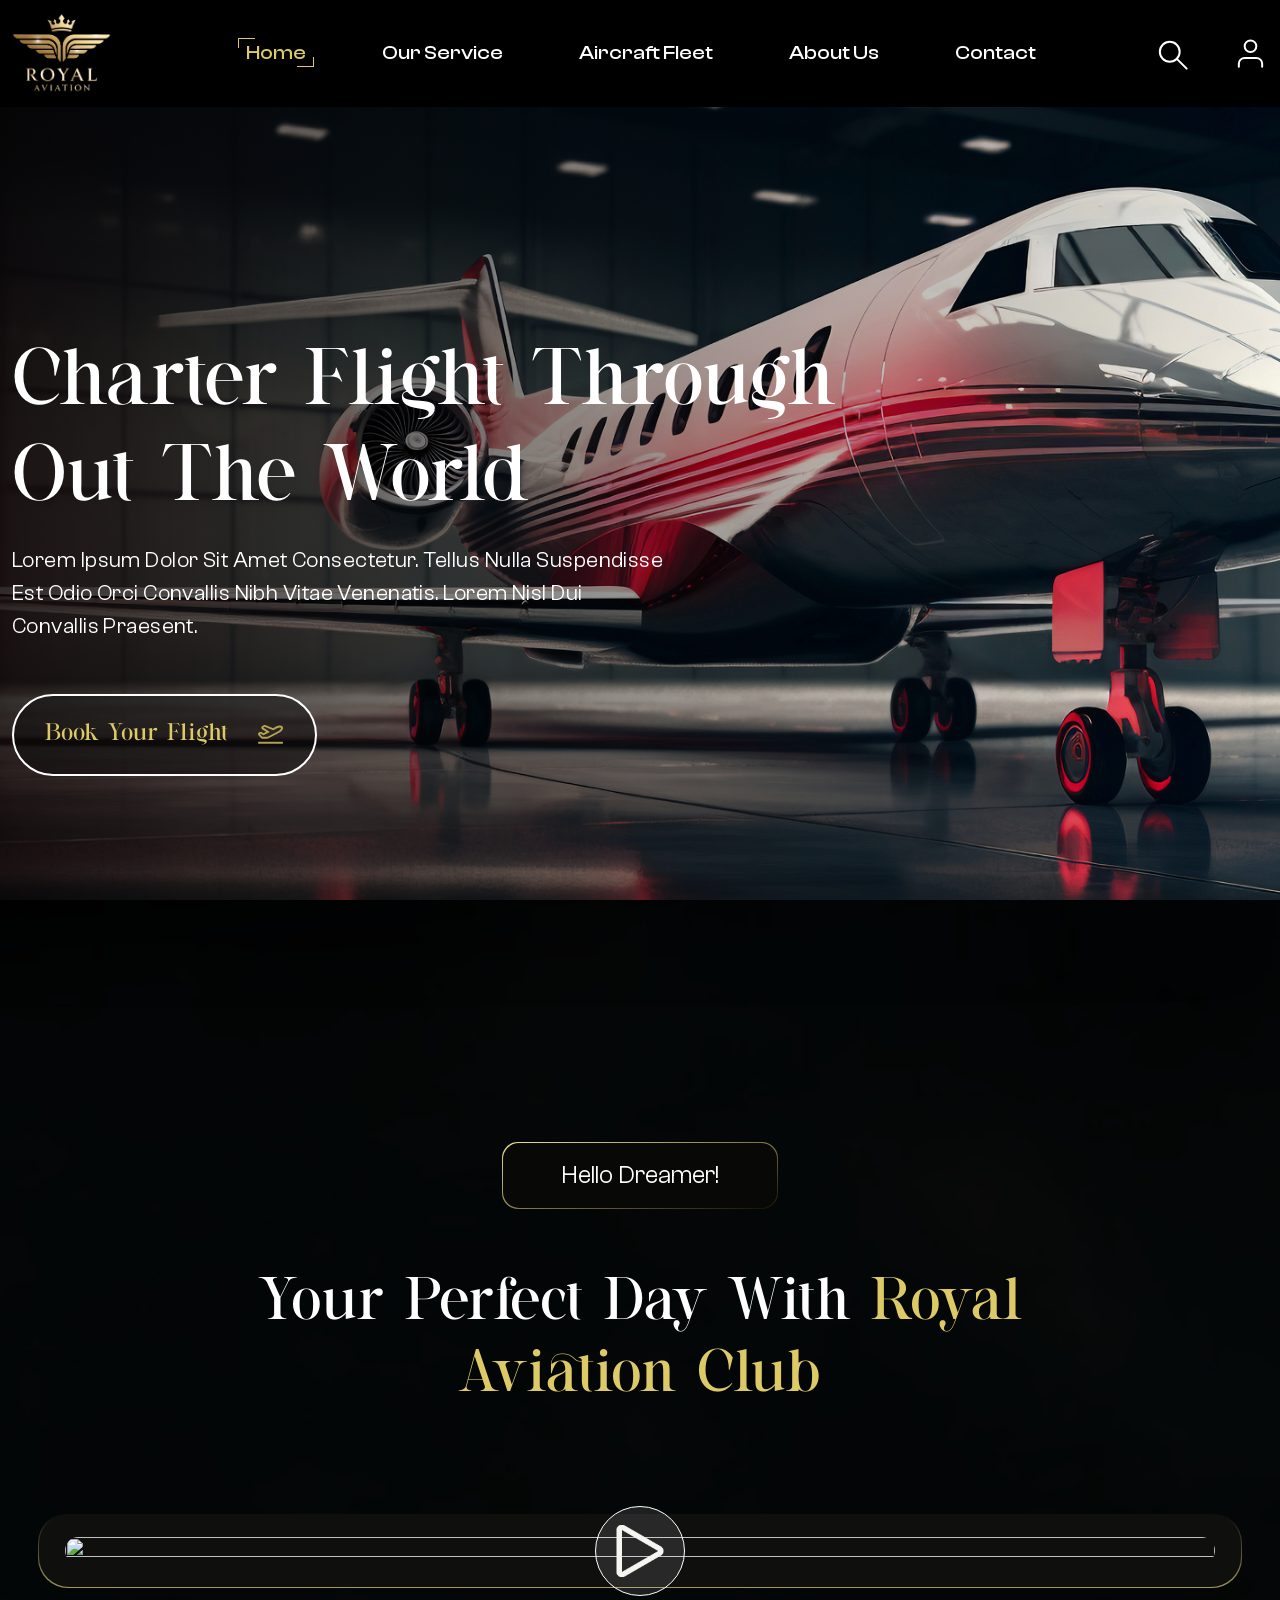
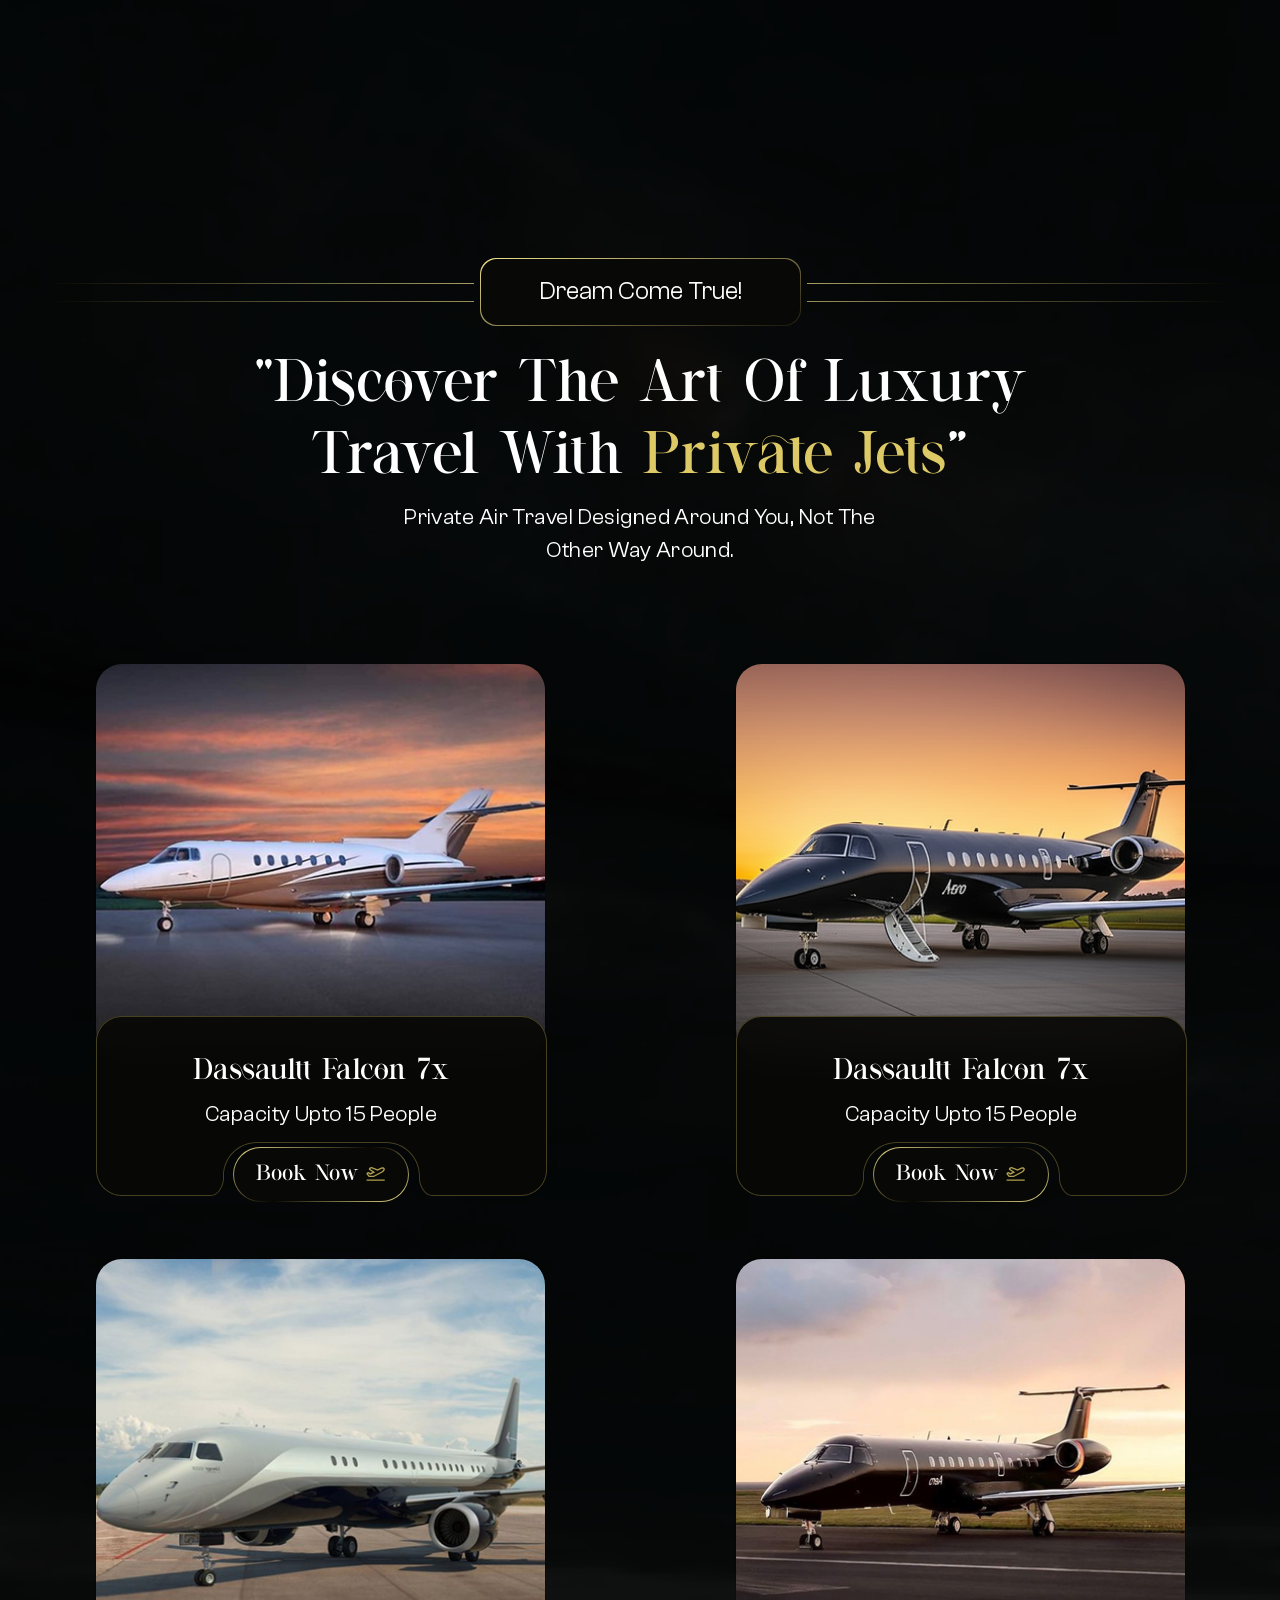
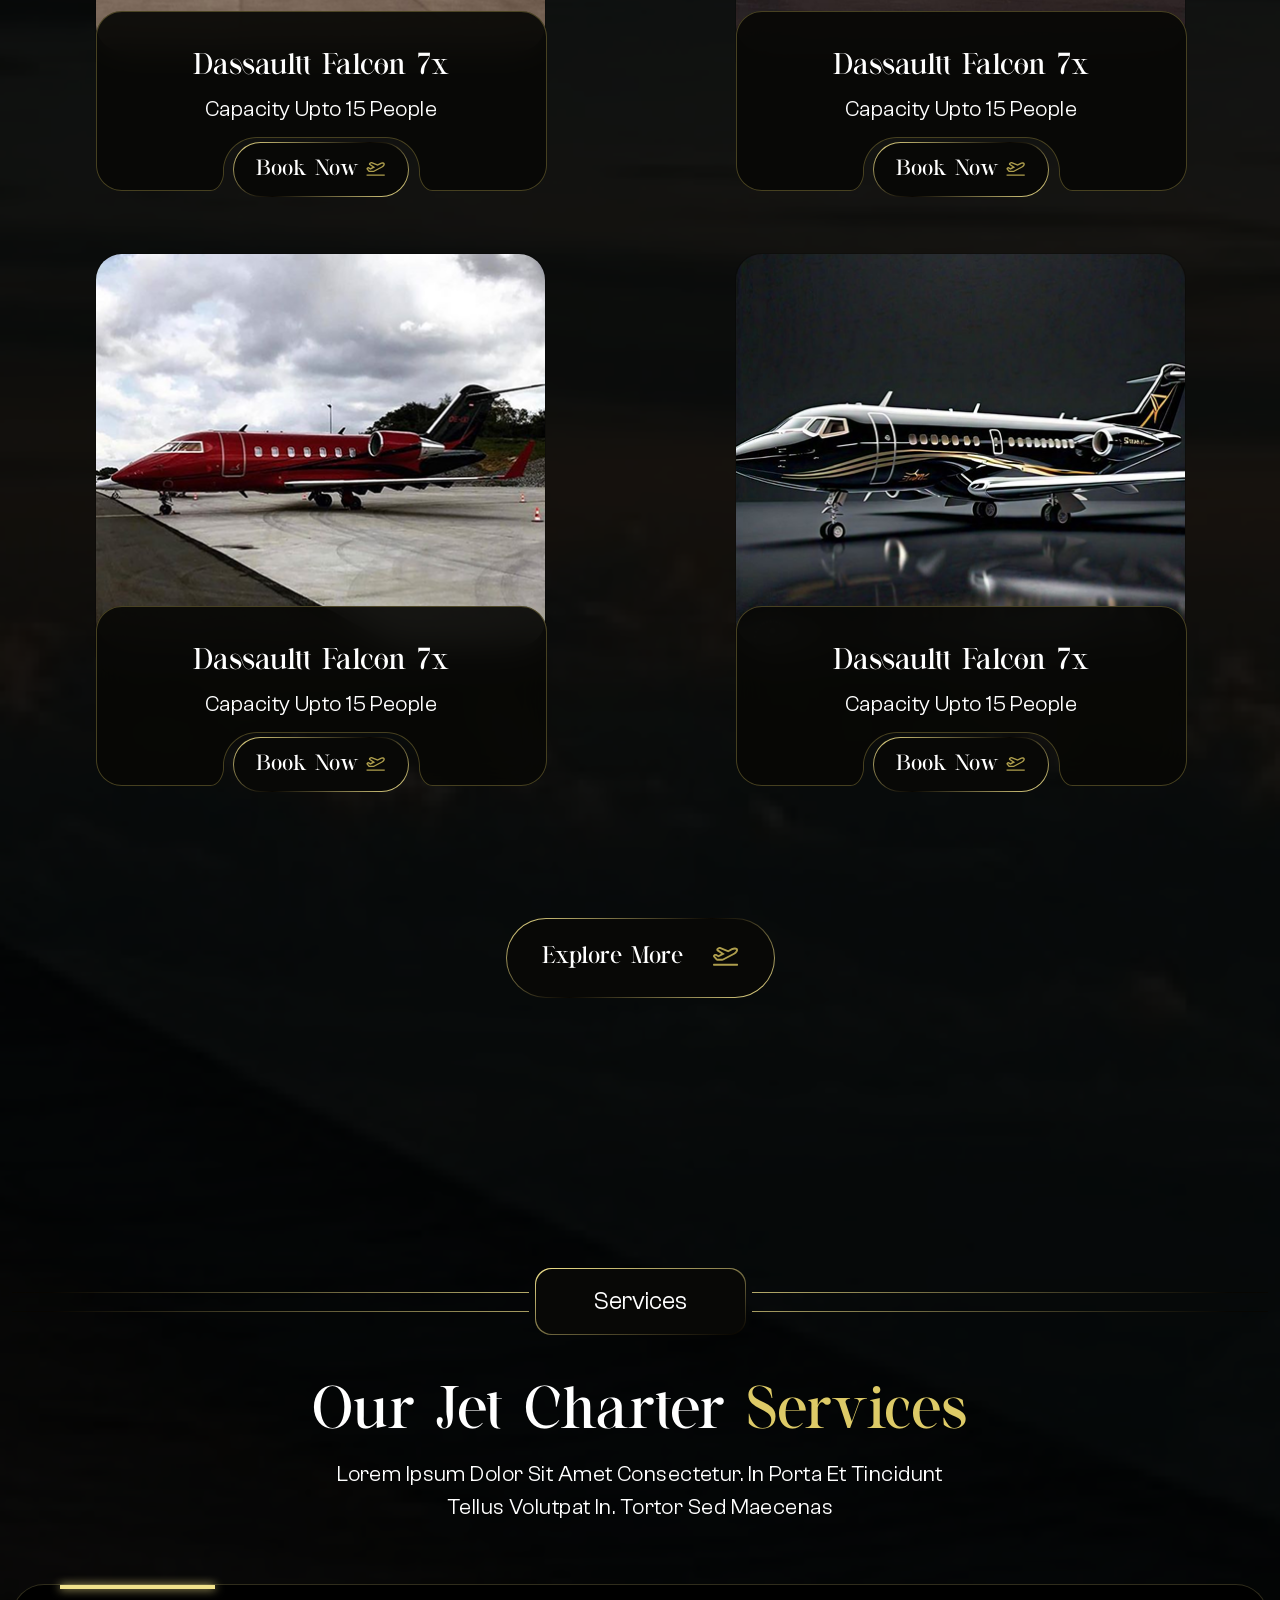
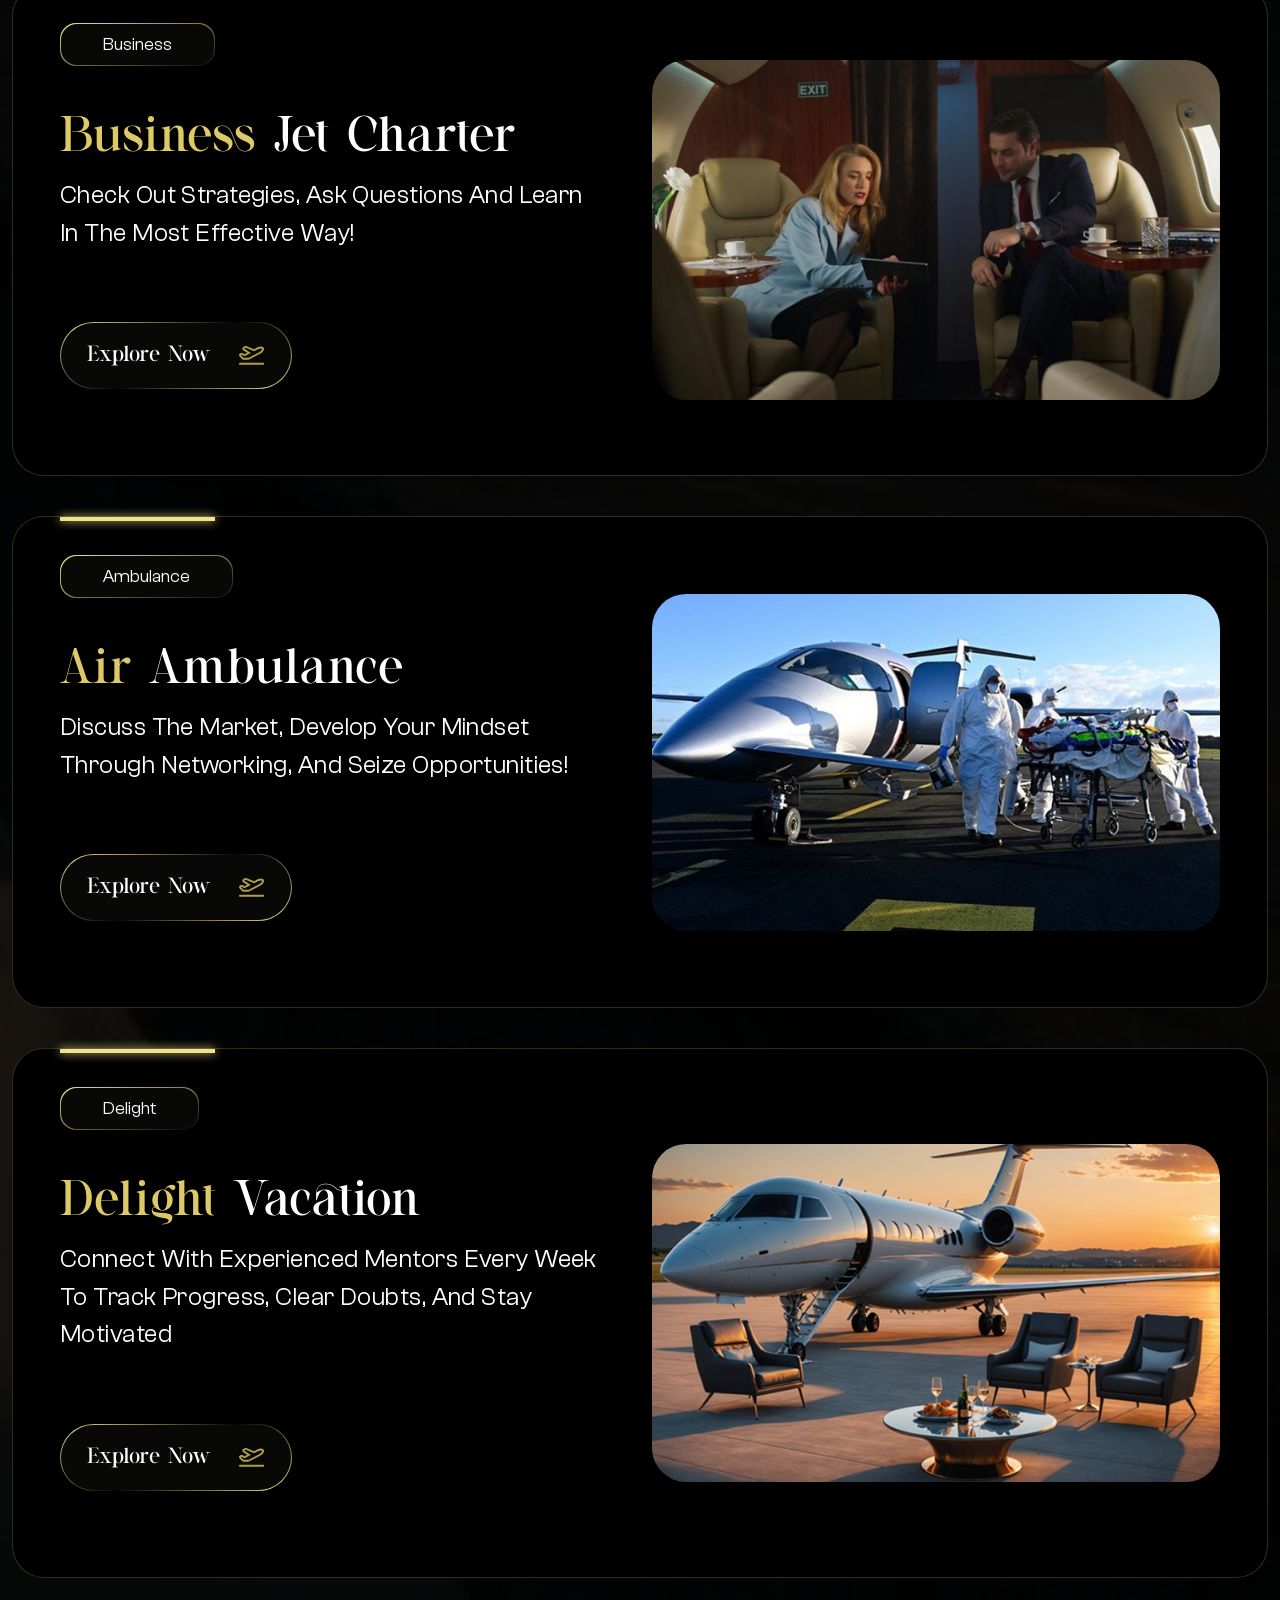
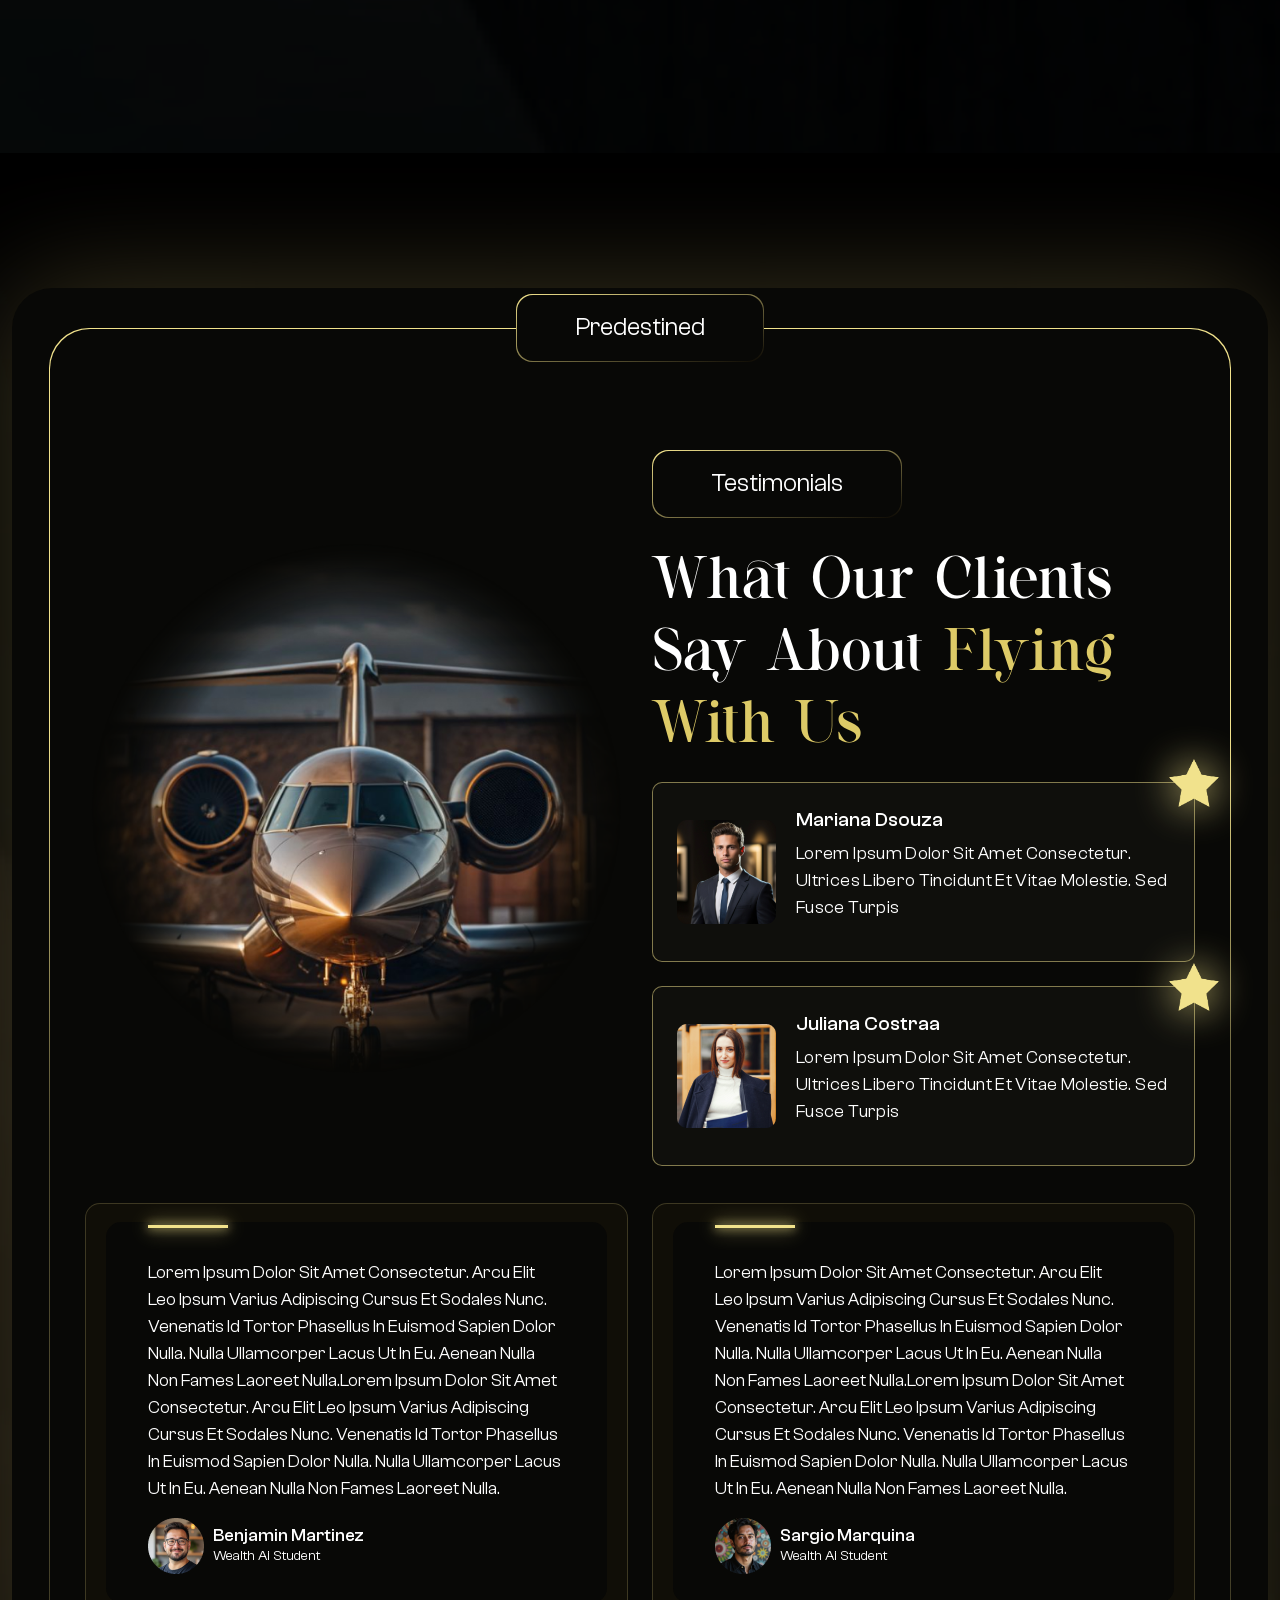
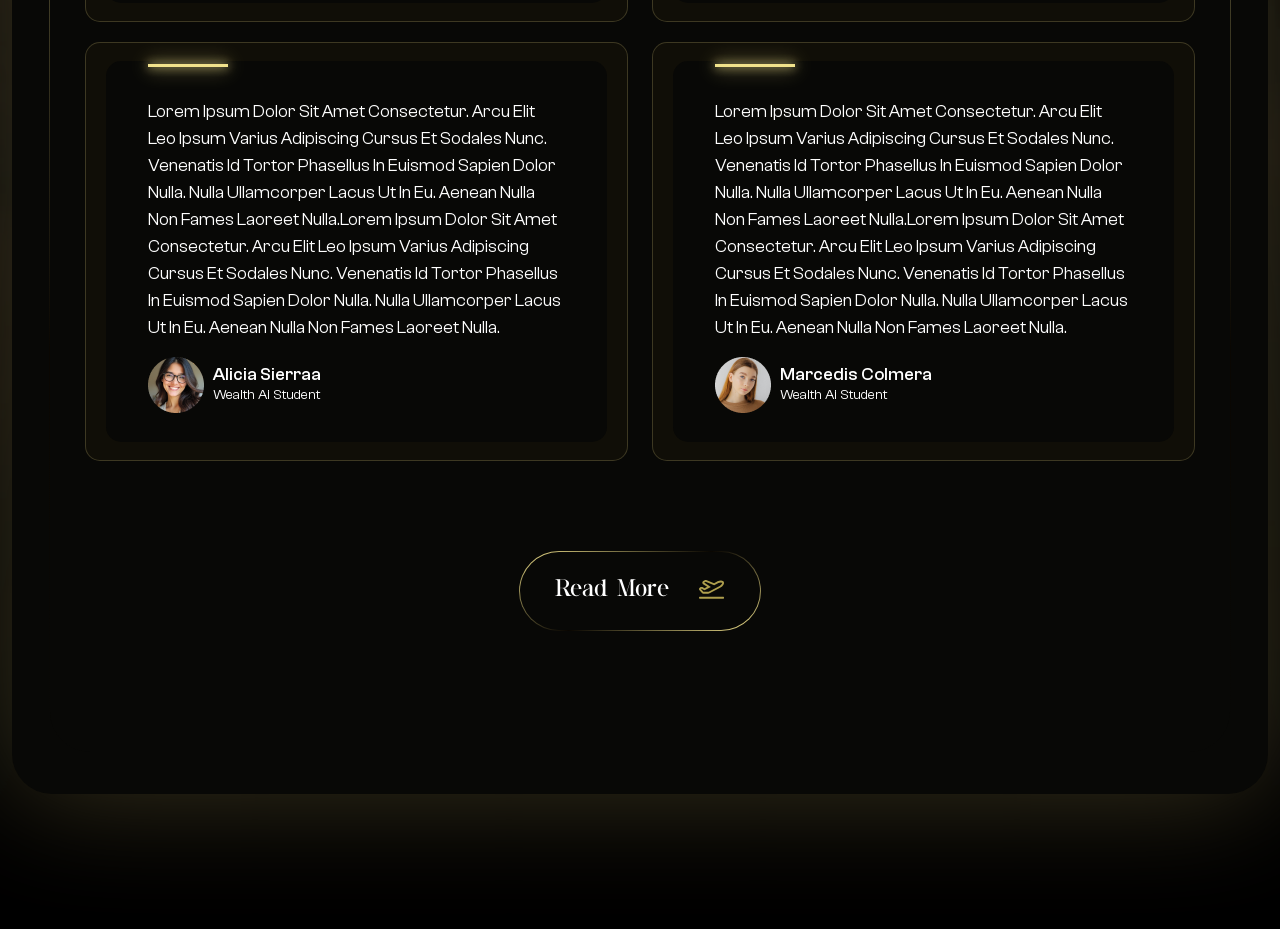
==== commit bbfab04c: "Offcanvas Implement" ====
--- a/index.html
+++ b/index.html
@@ -17,19 +17,24 @@
 <body>
     <!-- Header Section -->
     <header class="header-sec">
-        <nav class="navbar navbar-expand-lg">
+        <nav class="navbar navbar-expand-xl">
             <div class="container">
                 <div class="nav-logo">
                     <a class="navbar-brand" href="index.html">
                         <img src="./assets/nav-logo.png" alt="">
                     </a>
                 </div>
-                <button class="navbar-toggler" type="button" data-bs-toggle="collapse"
+                <button class="navbar-toggler" type="button" data-bs-toggle="offcanvas"
                     data-bs-target="#navbarSupportedContent" aria-controls="navbarSupportedContent"
                     aria-expanded="false" aria-label="Toggle navigation">
                     <span class="navbar-toggler-icon"></span>
                 </button>
-                <div class="collapse navbar-collapse" id="navbarSupportedContent">
+                <div class="offcanvas offcanvas-end bg-black" id="navbarSupportedContent">
+                    <!-- <div class="offcanvas-header d-block d-xl-none">
+                        <h5 class="offcanvas-title" id="offcanvasExampleLabel">Offcanvas</h5>
+                        <button type="button" class="btn-close text-reset bg-white" data-bs-dismiss="offcanvas"
+                            aria-label="Close"></button>
+                    </div> -->
                     <ul class="navbar-nav mx-auto mb-2 mb-lg-0">
                         <li class="nav-item">
                             <a class="nav-link active" aria-current="page" href="#">Home</a>
@@ -727,6 +732,8 @@
     <script src="https://cdn.jsdelivr.net/npm/bootstrap@5.3.8/dist/js/bootstrap.bundle.min.js"
         integrity="sha384-FKyoEForCGlyvwx9Hj09JcYn3nv7wiPVlz7YYwJrWVcXK/BmnVDxM+D2scQbITxI"
         crossorigin="anonymous"></script>
+
+    <script src="./script.js"></script>
 </body>
 
 </html>
--- a/css/style.css
+++ b/css/style.css
@@ -24,7 +24,12 @@
 }
 
 body {
-    background: var(--bg-body);
+    /* background: var(--bg-body); */
+    background: url("../assets/body-bg.png");
+    background-position: center;
+    background-size: cover;
+    background-color: rgba(0, 0, 0, 0.9);
+    background-blend-mode: darken;
 }
 
 
@@ -182,9 +187,7 @@
 
 
 
-
-.nav-link::before,
-.active::before {
+.nav-link::before {
     content: "";
     background: url("../assets/nav-hover-img-01.png");
     width: 17px;
@@ -197,8 +200,7 @@
 }
 
 
-.nav-link::after,
-.active::after {
+.nav-link::after {
     content: "";
     background: url("../assets/nav-hover-img-02.png");
     width: 17px;
@@ -219,8 +221,6 @@
 
 
 
-
-
 .nav-link:hover,
 .active {
     color: var(--primary-color) !important;
@@ -251,6 +251,18 @@
 
 .user {
     margin-left: 44px;
+}
+
+.header-sec {
+    position: sticky;
+    top: 0px;
+    z-index: 999;
+    background: var(--bg-body);
+}
+
+
+.offcanvas {
+    flex-direction: row;
 }
 
 
@@ -272,7 +284,7 @@
     position: relative;
     -webkit-mask-image: linear-gradient(to bottom, black 70%, transparent 100%);
     mask-image: linear-gradient(to bottom, black 85%, transparent 100%);
-    /* background-attachment: fixed; */
+    background-attachment: fixed;
 }
 
 .title-1 {
@@ -314,7 +326,7 @@
 
 /*
 ###########################################
- Perfect Day Section
+Perfect Day Section
 ###########################################
  */
 .perfect-day-sec {
@@ -462,8 +474,7 @@
 
 .main-head {
     text-align: center;
-    /* margin-top: 15px; */
-    margin: 15px 0 96px;
+    margin: 25px 0 96px;
 }
 
 .dream-come-sec .title-2 {
@@ -593,7 +604,7 @@
 ###########################################
 */
 .service-sec {
-    padding: 135px 0 20px;
+    padding: 135px 0;
 }
 
 
@@ -693,13 +704,13 @@
 ###########################################
  */
 .predestined-sec {
-    background: url("../assets/body-bg.png");
-    background-repeat: repeat-y;
-    background-position: center;
-    background-size: cover;
+    /* background: url("../assets/body-bg.png"); */
+    /* background-repeat: repeat-y; */
+    /* background-position: center; */
+    /* background-size: cover; */
     position: relative;
-    background-color: rgba(0, 0, 0, 0.9);
-    background-blend-mode: darken;
+    /* background-color: rgba(0, 0, 0, 0.9); */
+    /* background-blend-mode: darken; */
     overflow: hidden;
     padding: 135px 0;
 }
@@ -950,35 +961,100 @@
 
 
 
-
-
-
-
-
-
-
-
-
-
-
-
-
-
-
-
-
-
-
-
-
-
-
-
 /* 
 ###########################################
 Media Queries
 ###########################################
  */
+
+@media screen and (min-width: 992px) and (max-width: 1440px) {
+
+    /* Dream Come Section */
+    .dream_row .col-xl-4 {
+        width: 50% !important;
+    }
+}
+
+@media screen and (max-width:1200px) {
+    .offcanvas {
+        flex-direction: column;
+        padding-top: 150px;
+        backdrop-filter: blur(16px);
+        background: #00000033 !important;
+    }
+
+    .navbar-toggler {
+        display: flex;
+        align-items: center;
+        position: relative;
+        z-index: 9999;
+    }
+
+    .navbar-toggler-icon {
+        background: none;
+        width: 30px;
+        height: 2px;
+        background: var(--primary-color);
+        transition: 0.5s linear;
+    }
+
+    .nav-item {
+        margin: 0;
+        text-align: center;
+    }
+
+    .nav-btn {
+        justify-content: center;
+        margin-top: 30px;
+    }
+
+
+    .navbar-toggler::after {
+        content: "";
+        width: 30px;
+        height: 2px;
+        background: var(--primary-color);
+        position: absolute;
+        top: -4px;
+        transition: 0.5s linear;
+    }
+
+    .navbar-toggler::before {
+        content: "";
+        width: 30px;
+        height: 2px;
+        background: var(--primary-color);
+        position: absolute;
+        bottom: -4px;
+        transition: 0.5s linear;
+    }
+
+    .navbar-toggler.active {
+        color: transparent !important;
+    }
+
+    .navbar-toggler.active>.navbar-toggler-icon {
+        transform: translateX(-10px);
+        opacity: 0;
+    }
+
+    .navbar-toggler.active::before {
+        transform: translate(3px, -6px) rotate(45deg);
+    }
+
+    .navbar-toggler.active::after {
+        transform: translate(5px, 5px) rotate(-45deg);
+    }
+
+    .offcanvas .nav-link::after,
+    .offcanvas .nav-link::before {
+        display: none;
+    }
+
+
+}
+
+
 
 @media screen and (max-width:992px) {
 
@@ -1022,7 +1098,6 @@
     .service-card-img {
         max-width: 100%;
     }
-
 }
 
 @media screen and (max-width:768px) {
@@ -1044,8 +1119,22 @@
     }
 
 
+    /* Dream Come Section */
+    .dream-come-sec {
+        padding: 60px 0;
+    }
+
+    .main-head .title-2 {
+        font-size: 40px;
+    }
+
+
 
     /* Service Section  */
+    .service-sec {
+        padding: 60px 0;
+    }
+
     .service-sec .title-2 {
         font-size: 40px;
     }
@@ -1059,7 +1148,6 @@
         padding: 60px 0;
     }
 }
-
 
 @media screen and (max-width:576px) {
 
@@ -1100,11 +1188,20 @@
         height: 16px;
     }
 
-    /* Perfect Day Section */
     .perfect-day-sec .title-2 {
         font-size: 30px;
     }
 
+
+    /* Dream Come Section */
+    .card-explore-btn .secondary-btn {
+        font-size: 16px;
+        margin-top: 10px;
+    }
+
+    .card-explore-btn .secondary-btn svg {
+        width: 18px;
+    }
 
 
 
@@ -1143,9 +1240,6 @@
         width: 53px;
     }
 
-    .service-sec {
-        padding: 30px 0;
-    }
 
 
 
@@ -1218,6 +1312,65 @@
 
 }
 
+@media screen and (max-width: 490px) {
+
+    /* Dream Come Section */
+    .card {
+        width: 295px;
+        margin-bottom: 0;
+    }
+
+    .card-img {
+        width: 295px;
+    }
+
+    .card img {
+        height: 260px;
+    }
+
+    .card-content {
+        width: 296px;
+    }
+
+    .card-txt .title-3 {
+        font-size: 20px;
+        margin-bottom: 5px;
+    }
+
+    .card-txt p {
+        font-size: 12px;
+    }
+
+    .card-btn span {
+        font-size: 12px;
+    }
+
+    .card-btn span svg {
+        width: 15px;
+    }
+
+    .card-btn span {
+        padding: 10px 18px;
+    }
+
+    .main-head .title-2 {
+        font-size: 30px;
+    }
+
+    .dream-come-sec .main-head p {
+        font-size: 16px;
+    }
+
+    .dream-come-sec .main-head {
+        text-align: center;
+        margin: 25px 0 55px;
+    }
+
+    .dream-come-sec .secondary-btn span {
+        padding: 15px 16px;
+    }
+}
+
 
 @media screen and (max-width:425px) {
 
@@ -1243,8 +1396,6 @@
     .banner-btn svg {
         margin-left: 10px;
     }
-
-
 
 
 
@@ -1288,54 +1439,4 @@
         margin-left: 0px;
     }
 
-}
-
-@media screen and (max-width: 490px) {
-
-    /* Dream Come Section */
-    .card {
-        width: 295px;
-        margin-bottom: 0;
-    }
-
-    .card-img {
-        width: 295px;
-    }
-
-    .card img {
-        height: 260px;
-    }
-
-    .card-content {
-        width: 296px;
-    }
-
-    .card-txt .title-3 {
-        font-size: 20px;
-        margin-bottom: 5px;
-    }
-
-    .card-txt p {
-        font-size: 12px;
-    }
-
-    .card-btn span {
-        font-size: 12px;
-    }
-
-    .card-btn span svg {
-        width: 15px;
-    }
-
-    .card-btn span {
-        padding: 10px 18px;
-    }
-}
-
-@media screen and (min-width: 992px) and (max-width: 1440px) {
-
-    /* Dream Come Section */
-    .dream_row .col-xl-4 {
-        width: 50% !important;
-    }
 }
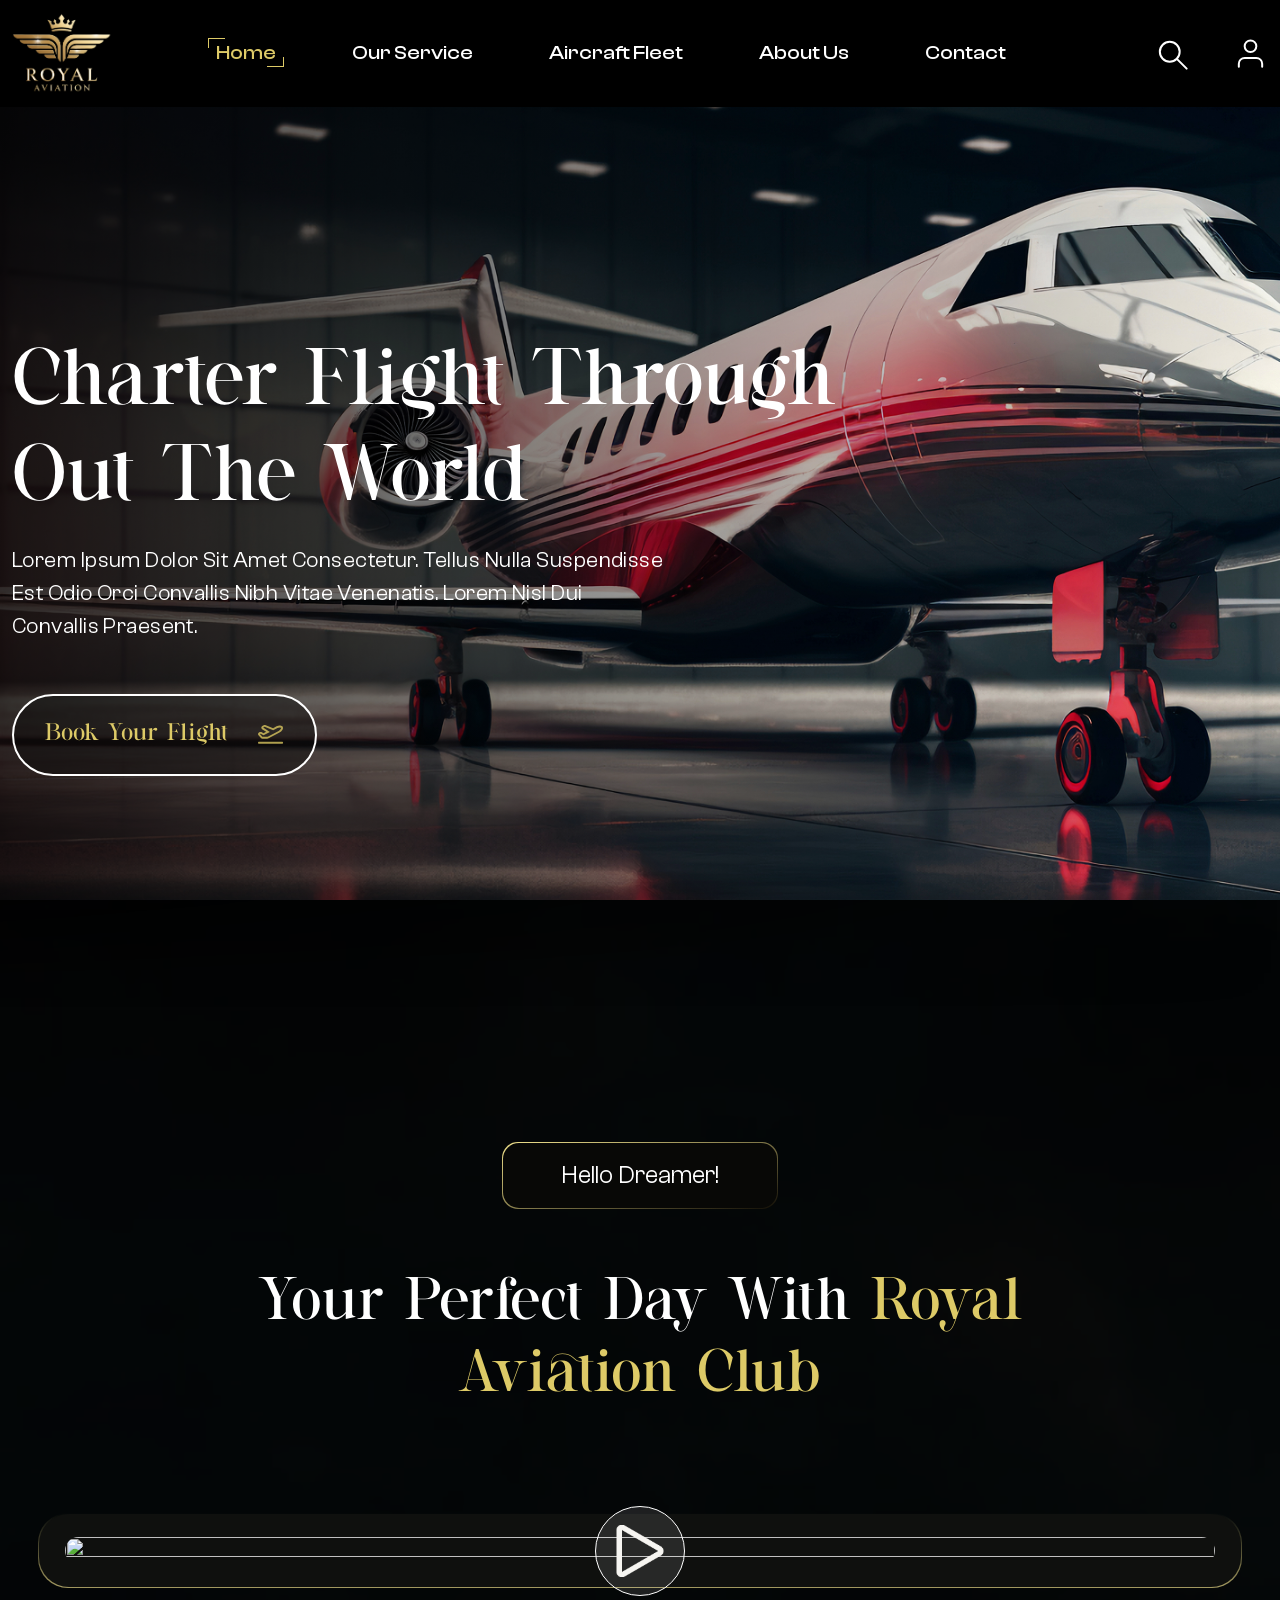
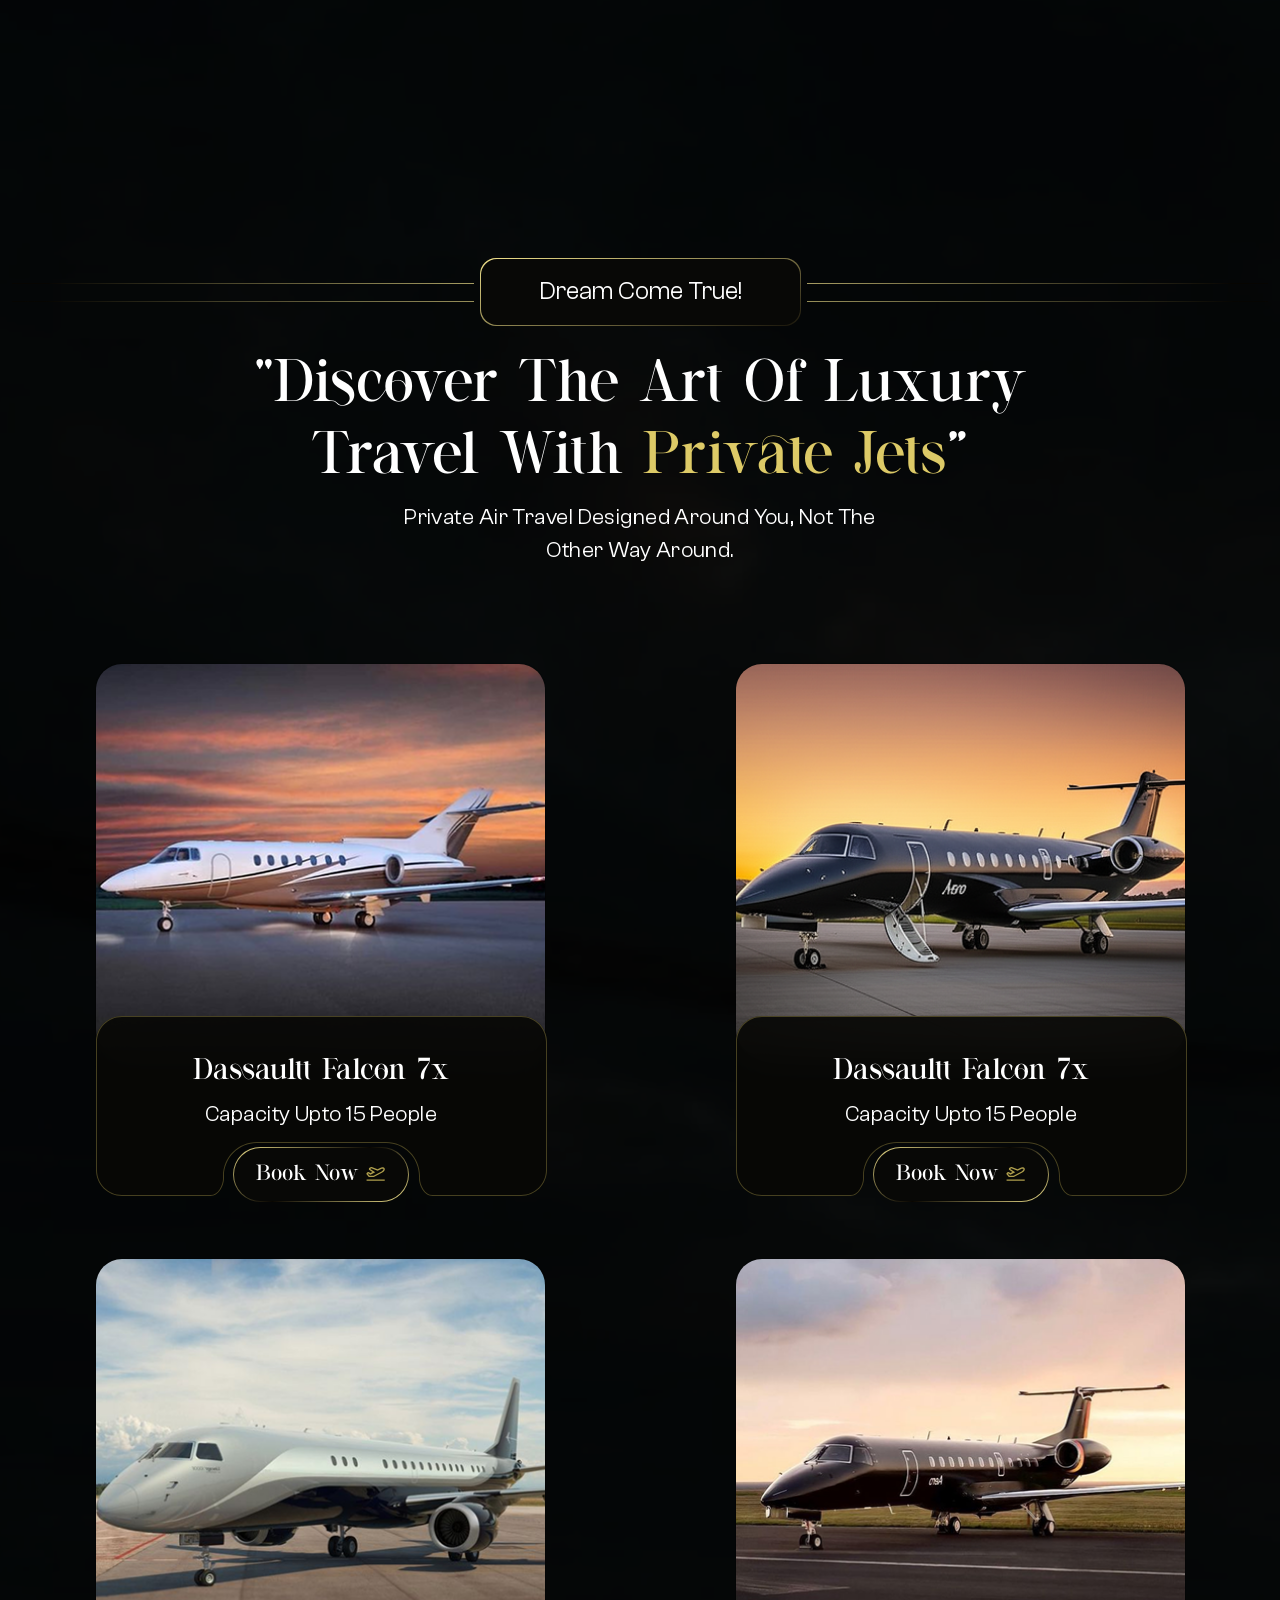
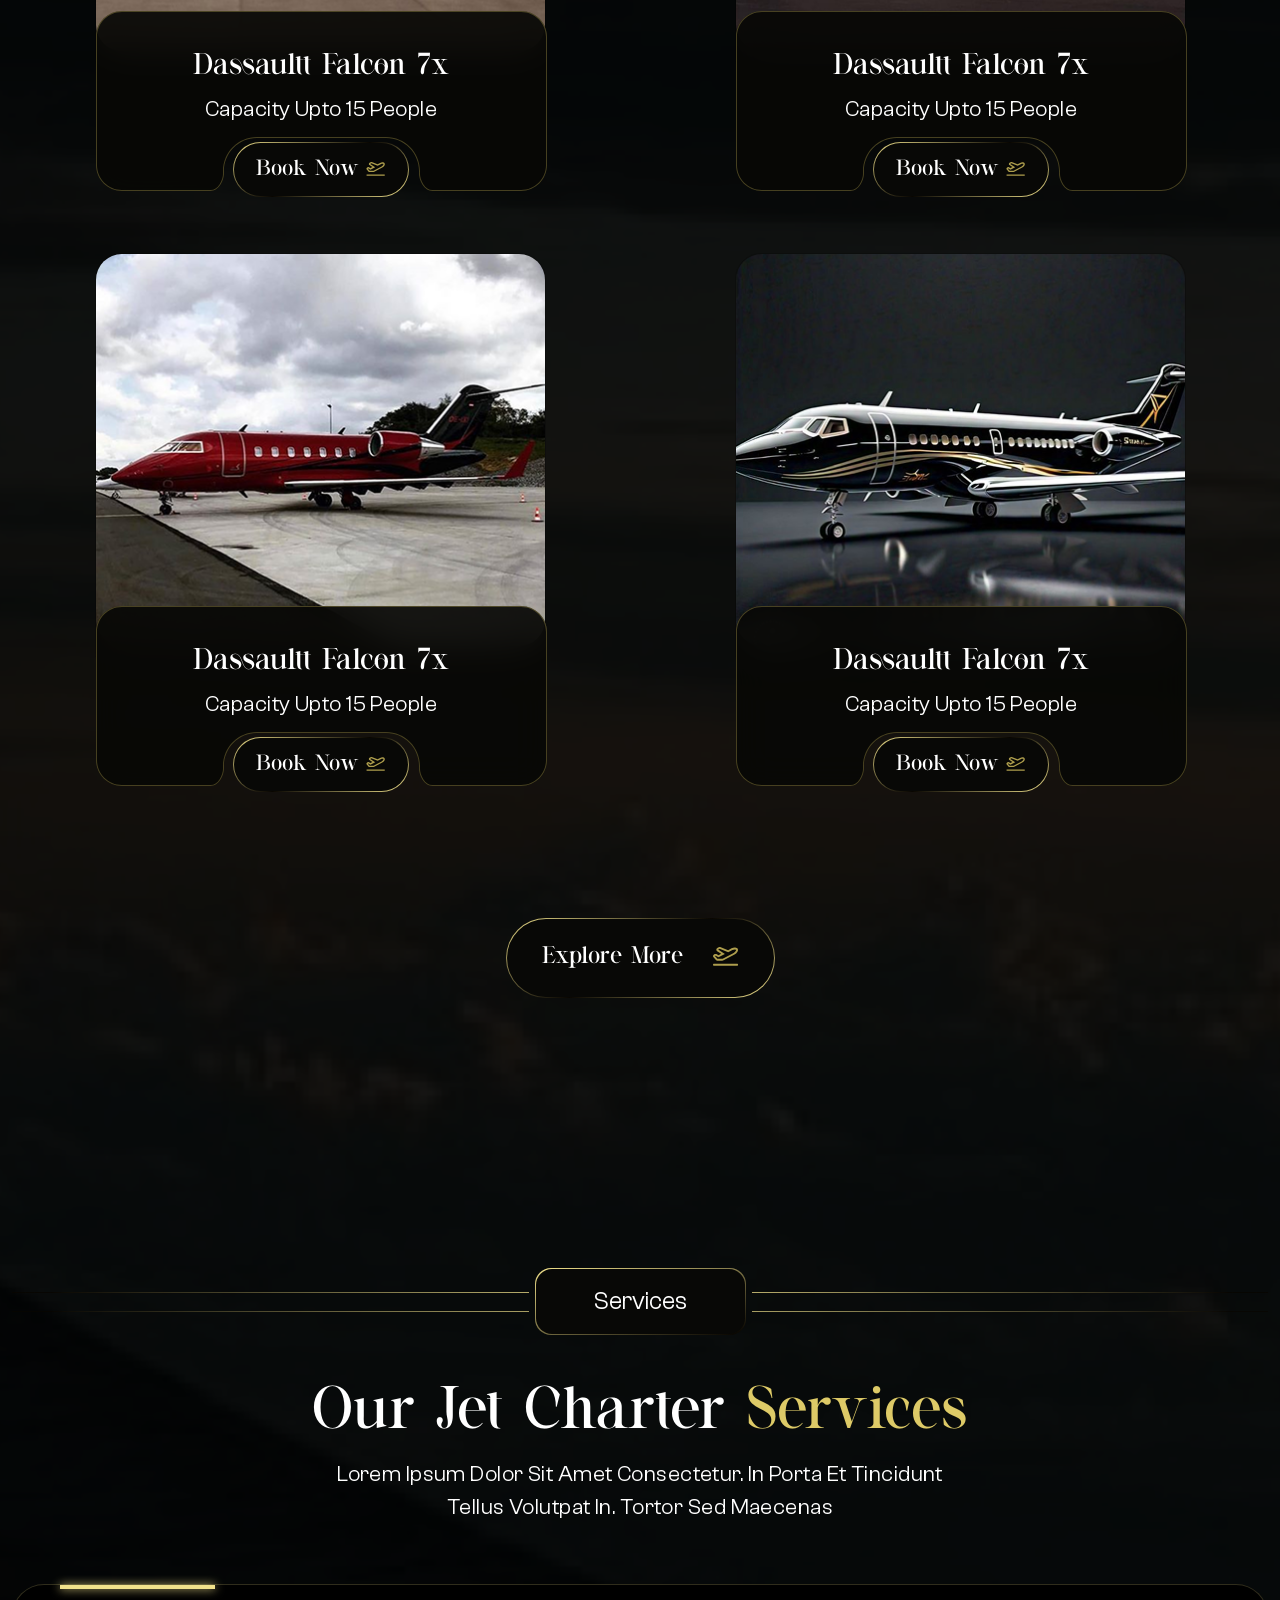
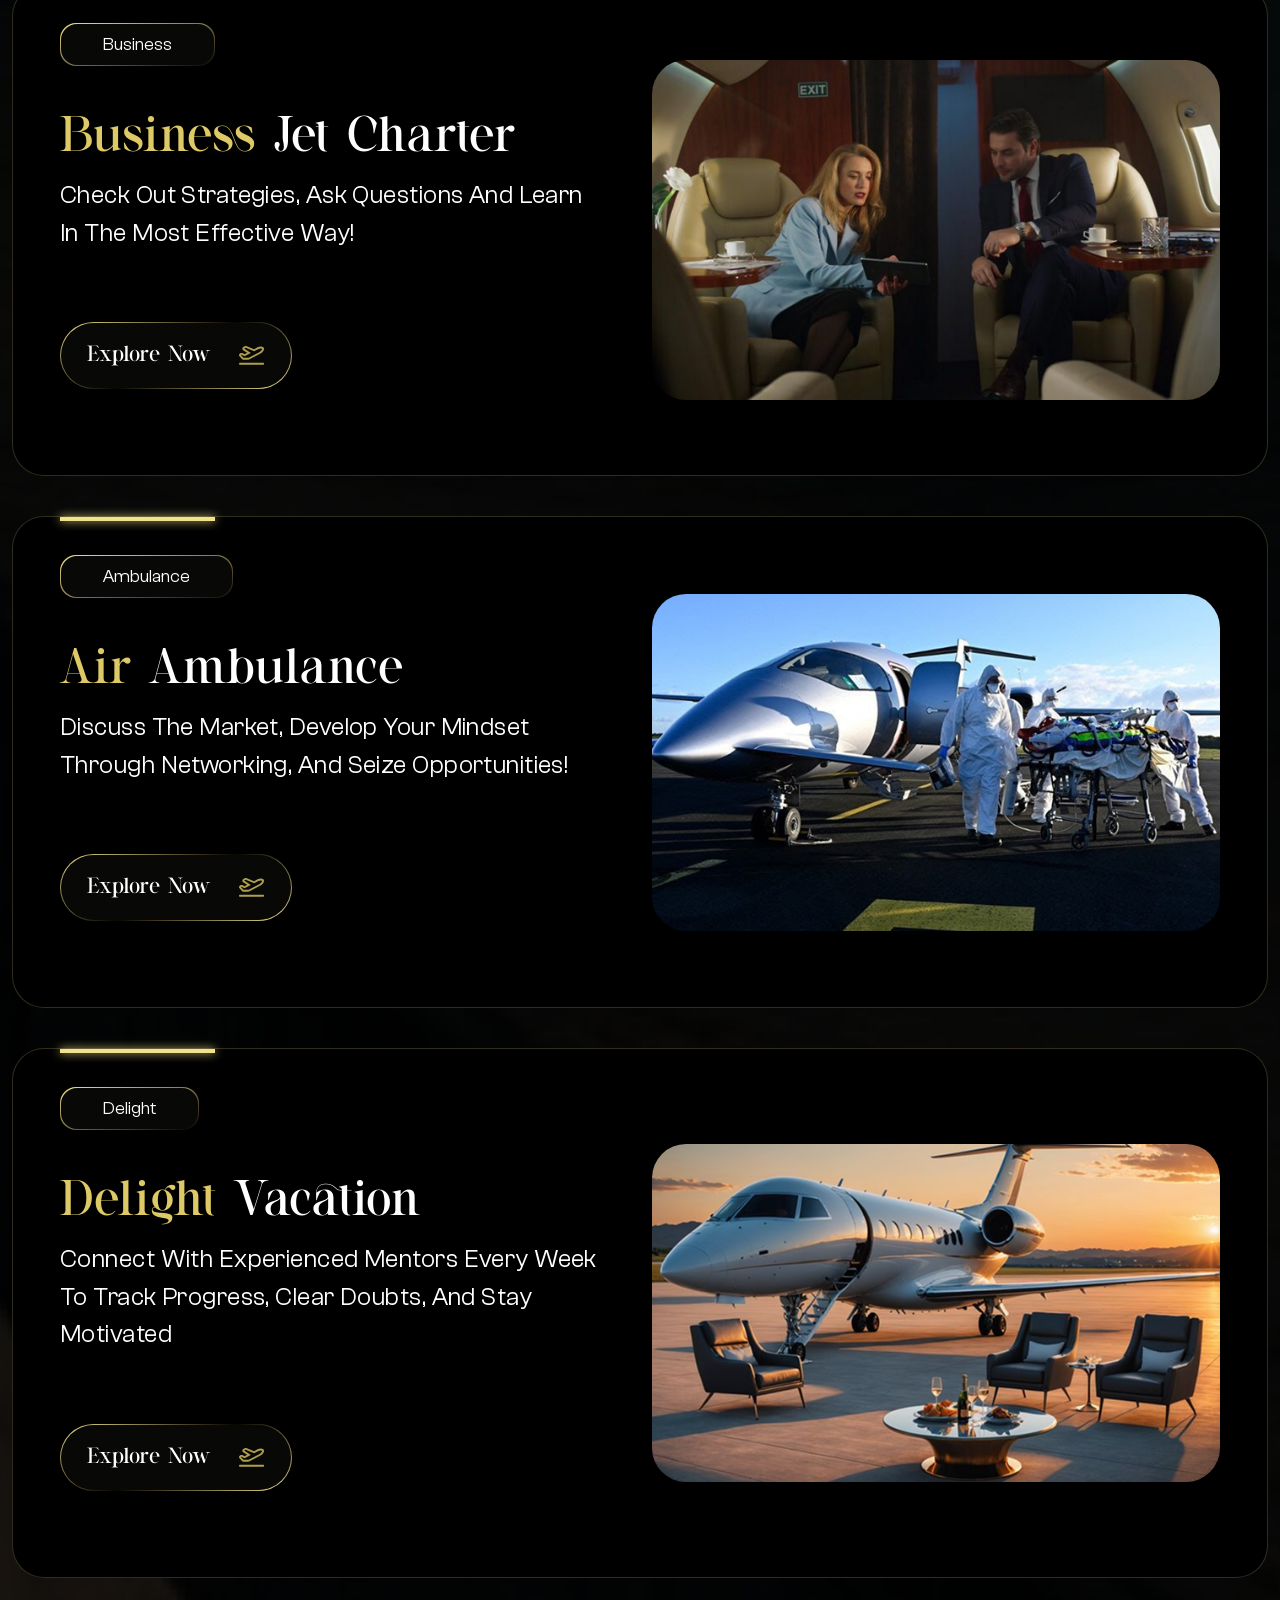
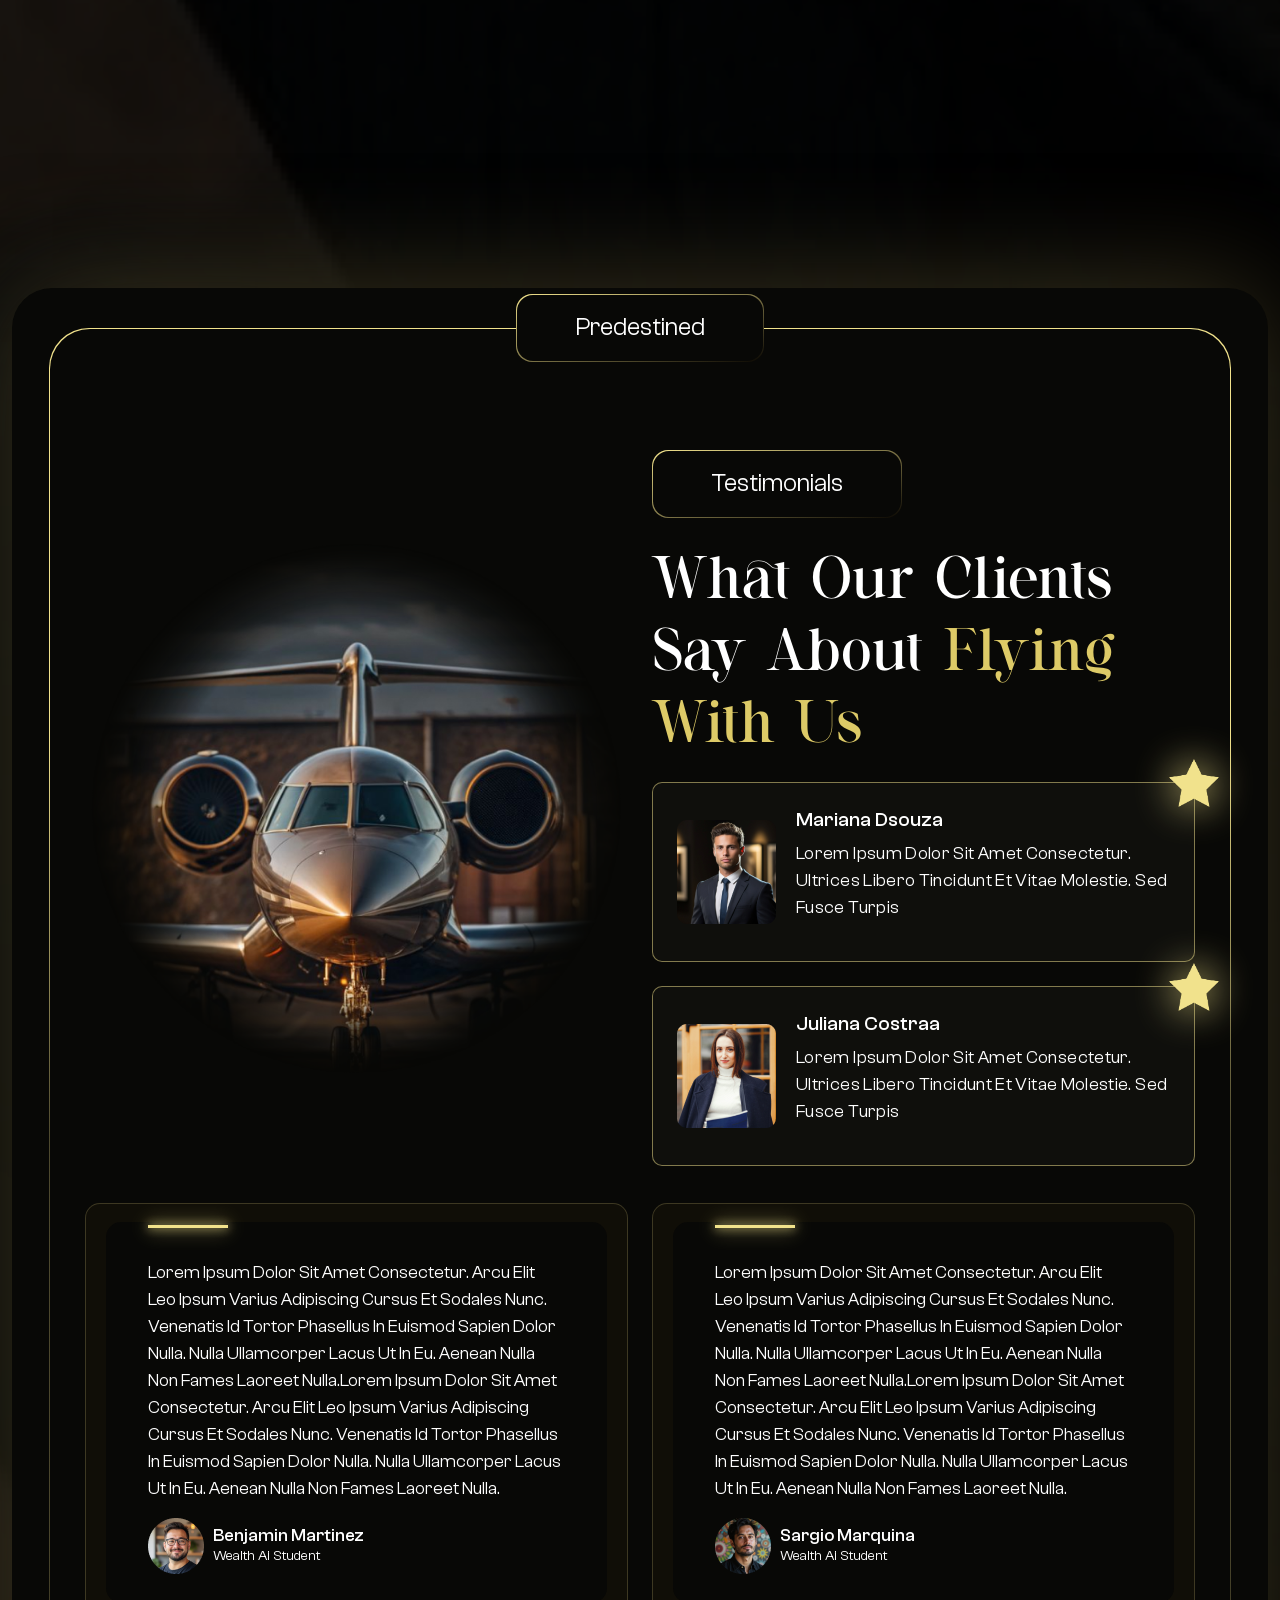
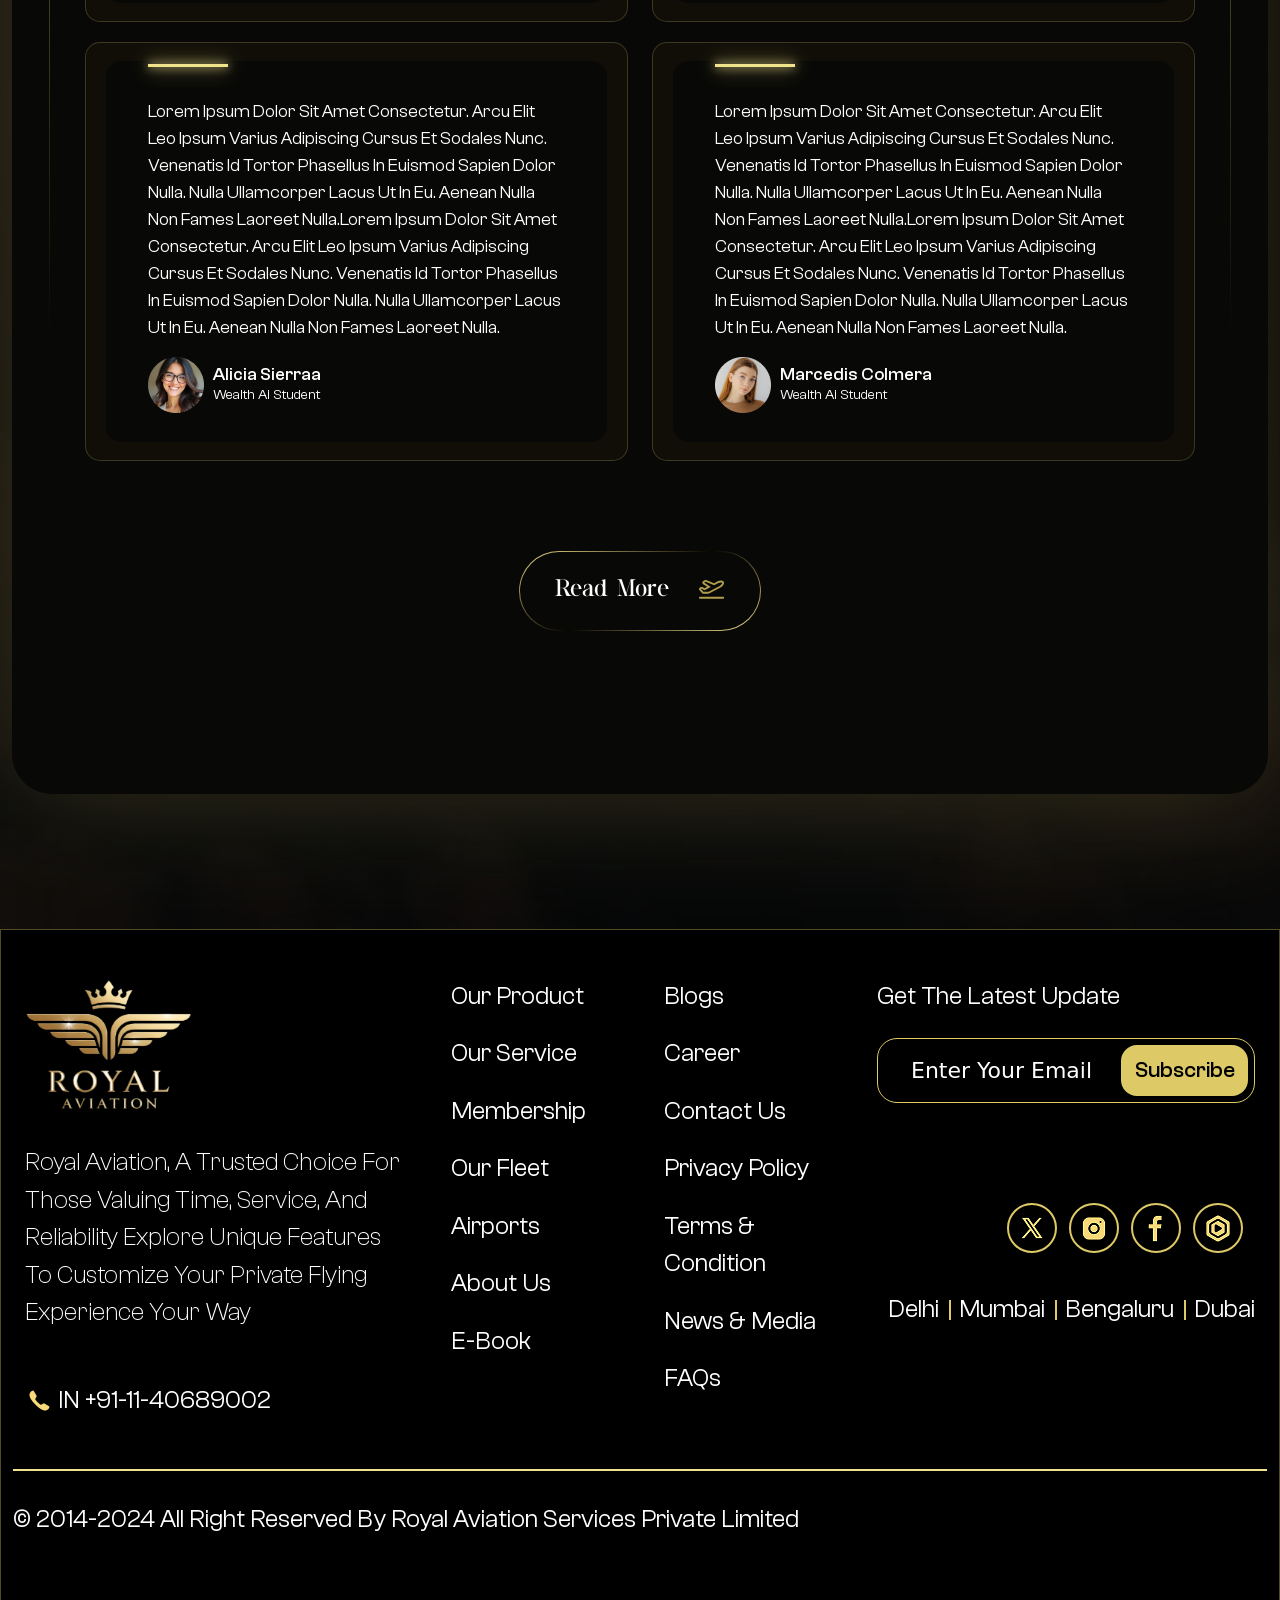
==== commit 285faca0: "Footer section added" ====
--- a/index.html
+++ b/index.html
@@ -723,6 +723,134 @@
     </main>
 
 
+    <!-- Footer Section -->
+    <footer class="footer-sec">
+        <div class="container">
+            <div class="row align-items-stretch g-5">
+                <div class="col-12 col-xl-4 col-lg-6 col-md-12">
+                    <div class="footer-logo">
+                        <a href="index.html">
+                            <img src="./assets/nav-logo.png" alt="">
+                        </a>
+                    </div>
+                    <p class="company-about-para">royal aviation, a trusted choice for those valuing time, service, and
+                        reliability Explore unique
+                        features to customize
+                        your private flying experience your way</p>
+                    <ul class="footer-contact">
+                        <li class="d-flex align-items-center">
+                            <span>
+                                <img src="./assets/contanct-icon.png" alt="">
+                            </span>
+                            <a href="">IN +91-11-40689002</a>
+                        </li>
+                    </ul>
+                </div>
+                <div class="col-6 col-xl-2 col-lg-3 col-md-6">
+                    <div class="links">
+                        <ul class="our-service-list">
+                            <li>
+                                <a href="">Our product</a>
+                            </li>
+                            <li>
+                                <a href="">Our Service</a>
+                            </li>
+                            <li>
+                                <a href="">Membership</a>
+                            </li>
+                            <li>
+                                <a href="">Our fleet</a>
+                            </li>
+                            <li>
+                                <a href="">Airports</a>
+                            </li>
+                            <li>
+                                <a href="">About us</a>
+                            </li>
+                            <li>
+                                <a href="">E-book</a>
+                            </li>
+                        </ul>
+                    </div>
+                </div>
+                <div class="col-6 col-xl-2 col-lg-3 col-md-6">
+                    <div class="links">
+                        <ul class="our-service-list">
+                            <li>
+                                <a href="">Blogs</a>
+                            </li>
+                            <li>
+                                <a href="">Career</a>
+                            </li>
+                            <li>
+                                <a href="">Contact Us</a>
+                            </li>
+                            <li>
+                                <a href="">Privacy policy</a>
+                            </li>
+                            <li>
+                                <a href="">Terms & condition</a>
+                            </li>
+                            <li>
+                                <a href="">News & media</a>
+                            </li>
+                            <li>
+                                <a href="">FAQs</a>
+                            </li>
+                        </ul>
+                    </div>
+                </div>
+                <div class="col-12 col-xl-4 col-lg-6 col-md-12">
+                    <div class="latest-update-wrapper">
+                        <p>Get the latest Update</p>
+                        <div class="subscribe-box">
+                            <form action="">
+                                <input type="email" placeholder="Enter Your Email" id="email">
+                                <button type="submit">Subscribe</button>
+                            </form>
+                        </div>
+                        <ul class="social-media-links">
+                            <li class="social-media-list">
+                                <a href=""><img src="./assets/twitter-icon.png" alt=""></a>
+                            </li>
+                            <li class="social-media-list">
+                                <a href=""><img src="./assets/insta-icon.png" alt=""></a>
+                            </li>
+                            <li class="social-media-list">
+                                <a href=""><img src="./assets/fb-icon.png" alt=""></a>
+                            </li>
+                            <li class="social-media-list">
+                                <a href=""><img src="./assets/YouTube Studio-icon.png" alt=""></a>
+                            </li>
+                        </ul>
+                        <div class="country-links">
+                            <ul class="d-flex align-items-center justify-content-end">
+                                <li>
+                                    <a href="">Delhi</a>
+                                </li>
+                                <li class="divider">
+                                    <a href="">Mumbai</a>
+                                </li>
+                                <li class="divider">
+                                    <a href="">Bengaluru</a>
+                                </li>
+                                <li class="divider">
+                                    <a href="">Dubai</a>
+                                </li>
+                            </ul>
+                        </div>
+                    </div>
+                </div>
+            </div>
+            <div class="line"></div>
+            <div class="copy-right-content">
+                <p>© 2014-2024 All right reserved by <a href="index.html">Royal Aviation</a> Services Private Limited
+                </p>
+            </div>
+        </div>
+    </footer>
+
+
 
 
 
@@ -733,6 +861,7 @@
         integrity="sha384-FKyoEForCGlyvwx9Hj09JcYn3nv7wiPVlz7YYwJrWVcXK/BmnVDxM+D2scQbITxI"
         crossorigin="anonymous"></script>
 
+    <!-- Js -->
     <script src="./script.js"></script>
 </body>
 
--- a/css/style.css
+++ b/css/style.css
@@ -42,6 +42,7 @@
     display: inline-block;
     text-decoration: none;
 }
+
 
 .row {
     display: flex;
@@ -230,7 +231,7 @@
     margin-right: 60px;
 }
 
-li:last-child {
+.li:last-child {
     margin: 0;
 }
 
@@ -719,7 +720,7 @@
     content: "";
     position: absolute;
     inset: 0;
-    background: linear-gradient(to top, #000000, transparent, transparent, #000000);
+    /* background: linear-gradient(to top, #000000, transparent, transparent, #000000); */
     z-index: 1;
 }
 
@@ -954,6 +955,237 @@
 
 
 
+/* 
+###########################################
+Footer Section
+###########################################
+ */
+.footer-sec {
+    padding: 66px 20 0;
+    background: var(--bg-body);
+    border: 1px solid #524B26;
+}
+
+.footer-sec ul {
+    padding-left: 0;
+    margin-bottom: 0px;
+}
+
+.footer-sec ul a {
+    font-size: 25px;
+    font-weight: 400;
+    color: var(--text-color);
+    text-transform: capitalize;
+    font-family: var(--ClashGrotest);
+    transition: 0.2s linear;
+}
+
+.footer-sec ul a:hover {
+    color: var(--primary-color);
+}
+
+.footer-logo a {
+    width: 169px;
+}
+
+.footer-logo a img {
+    width: 100%;
+    height: 100%;
+    object-fit: cover;
+}
+
+.company-about-para {
+    /* max-width: 468px; */
+    font-size: 25px;
+    font-weight: 300;
+    color: var(--text-color);
+    text-transform: capitalize;
+    font-family: var(--ClashGrotest);
+    /* margin: 40px 0 37px */
+    margin: 30px 0 50px
+}
+
+
+.footer-contact li span img {
+    width: 28px;
+    height: 26px;
+    object-fit: cover;
+}
+
+.footer-contact {
+    padding: 0;
+}
+
+.footer-contact li a {
+    font-size: 25px;
+    font-weight: 400;
+    color: var(--text-color);
+    font-family: var(--ClashGrotest);
+    margin-left: 5px;
+}
+
+
+.our-service-list li {
+    margin-bottom: 20px;
+}
+
+.our-service-list li:last-child {
+    margin-bottom: 0px;
+}
+
+.latest-update-wrapper p {
+    font-size: 25px;
+    font-weight: 400;
+    margin-bottom: 23px;
+    color: var(--text-color);
+    text-transform: capitalize;
+    font-family: var(--ClashGrotest);
+}
+
+.latest-update-wrapper .subscribe-box {
+    width: 100%;
+    /* max-width: 402px; */
+}
+
+.subscribe-box input {
+    flex: 1;
+    min-width: 0;
+}
+
+.subscribe-box form {
+    border: 1px solid var(--primary-color);
+    border-radius: 20px;
+    padding: 6px 6px 6px 31px;
+    display: flex;
+    align-items: center;
+    justify-content: space-between;
+}
+
+
+.subscribe-box form #email {
+    background: transparent !important;
+    border: none;
+    outline: none;
+    font-size: 22px;
+    font-weight: 400;
+    color: var(--text-color);
+    font-family: var(--primary-color);
+}
+
+.subscribe-box input::placeholder {
+    color: var(--text-color);
+}
+
+.subscribe-box button {
+    padding: 9px 13.5px;
+    background: var(--primary-color);
+    border-radius: 16px;
+    font-size: 22px;
+    font-weight: 500;
+    border: none;
+    white-space: nowrap;
+    font-family: var(--ClashGrotest);
+}
+
+
+.social-media-links {
+    display: flex;
+    align-items: center;
+    justify-content: end;
+    margin: 100px 0 38px !important;
+}
+
+.social-media-links li a {
+    width: 50px;
+    height: 50px;
+    border: 2px solid var(--primary-color);
+    border-radius: 50%;
+    display: flex;
+    align-items: center;
+    justify-content: center;
+    transition: 0.3s linear;
+}
+
+.social-media-list {
+    margin-right: 12px;
+}
+
+.social-media-links li a:hover {
+    box-shadow: 0 0 10px var(--primary-color), 0 0 20px var(--primary-color);
+}
+
+.country-links ul li {
+    margin-right: 20px;
+}
+
+.country-links ul li:last-child {
+    margin: 0;
+}
+
+.country-links ul li a {
+    font-size: 25px;
+    font-weight: 400;
+    font-family: var(--ClashGrotest);
+}
+
+.country-links .divider {
+    position: relative;
+}
+
+.country-links .divider::after {
+    content: "";
+    width: 2px;
+    height: 20px;
+    top: 23%;
+    left: -10px;
+    position: absolute;
+    background: var(--primary-color);
+
+}
+
+.line {
+    /* border: none; */
+    width: 100%;
+    height: 2px;
+    background: #F1E28C;
+    margin: 50px 0 0px;
+}
+
+.footer-sec .copy-right-content {
+    font-size: 25px;
+    font-weight: 400;
+    color: var(--text-color);
+    text-transform: capitalize;
+    display: flex;
+    padding: 30px 0 50px;
+    font-family: var(--ClashGrotest);
+}
+
+.footer-sec .copy-right-content a {
+    color: var(--text-color);
+    transition: 0.3s linear;
+}
+
+.footer-sec .copy-right-content a:hover {
+    color: var(--primary-color);
+}
+
+
+
+
+
+
+
+
+
+
+
+
+
+
+
+
+
 
 
 
@@ -1052,8 +1284,22 @@
     }
 
 
-}
-
+    /* footer-sec */
+    .latest-update-wrapper .subscribe-box {
+        max-width: 402px;
+    }
+
+    .social-media-links {
+        display: flex;
+        align-items: center;
+        justify-content: flex-start;
+        margin: 55px 0 38px !important;
+    }
+
+    .country-links ul {
+        justify-content: flex-start !important;
+    }
+}
 
 
 @media screen and (max-width:992px) {
@@ -1098,6 +1344,14 @@
     .service-card-img {
         max-width: 100%;
     }
+
+
+    /* footer-sec */
+
+    .footer-sec .copy-right-content {
+        font-size: 18px;
+        text-align: center;
+    }
 }
 
 @media screen and (max-width:768px) {
@@ -1147,6 +1401,47 @@
     .predestined-sec {
         padding: 60px 0;
     }
+
+    /* footer-sec */
+    .footer-logo a {
+        width: 140px;
+    }
+
+    .company-about-para {
+        /* max-width: 468px; */
+        font-size: 18px;
+        margin: 30px 0 25px;
+    }
+
+    .footer-contact li a {
+        font-size: 20px;
+    }
+
+    .footer-sec ul a {
+        font-size: 20px;
+    }
+
+    .our-service-list li {
+        margin-bottom: 14px;
+    }
+
+    .social-media-links {
+        margin: 30px 0 30px !important;
+    }
+
+    .country-links ul li a {
+        font-size: 20px;
+    }
+
+    .country-links .divider::after {
+        content: "";
+        width: 2px;
+        height: 20px;
+        top: 15%;
+        left: -10px;
+        position: absolute;
+        background: var(--primary-color);
+    }
 }
 
 @media screen and (max-width:576px) {
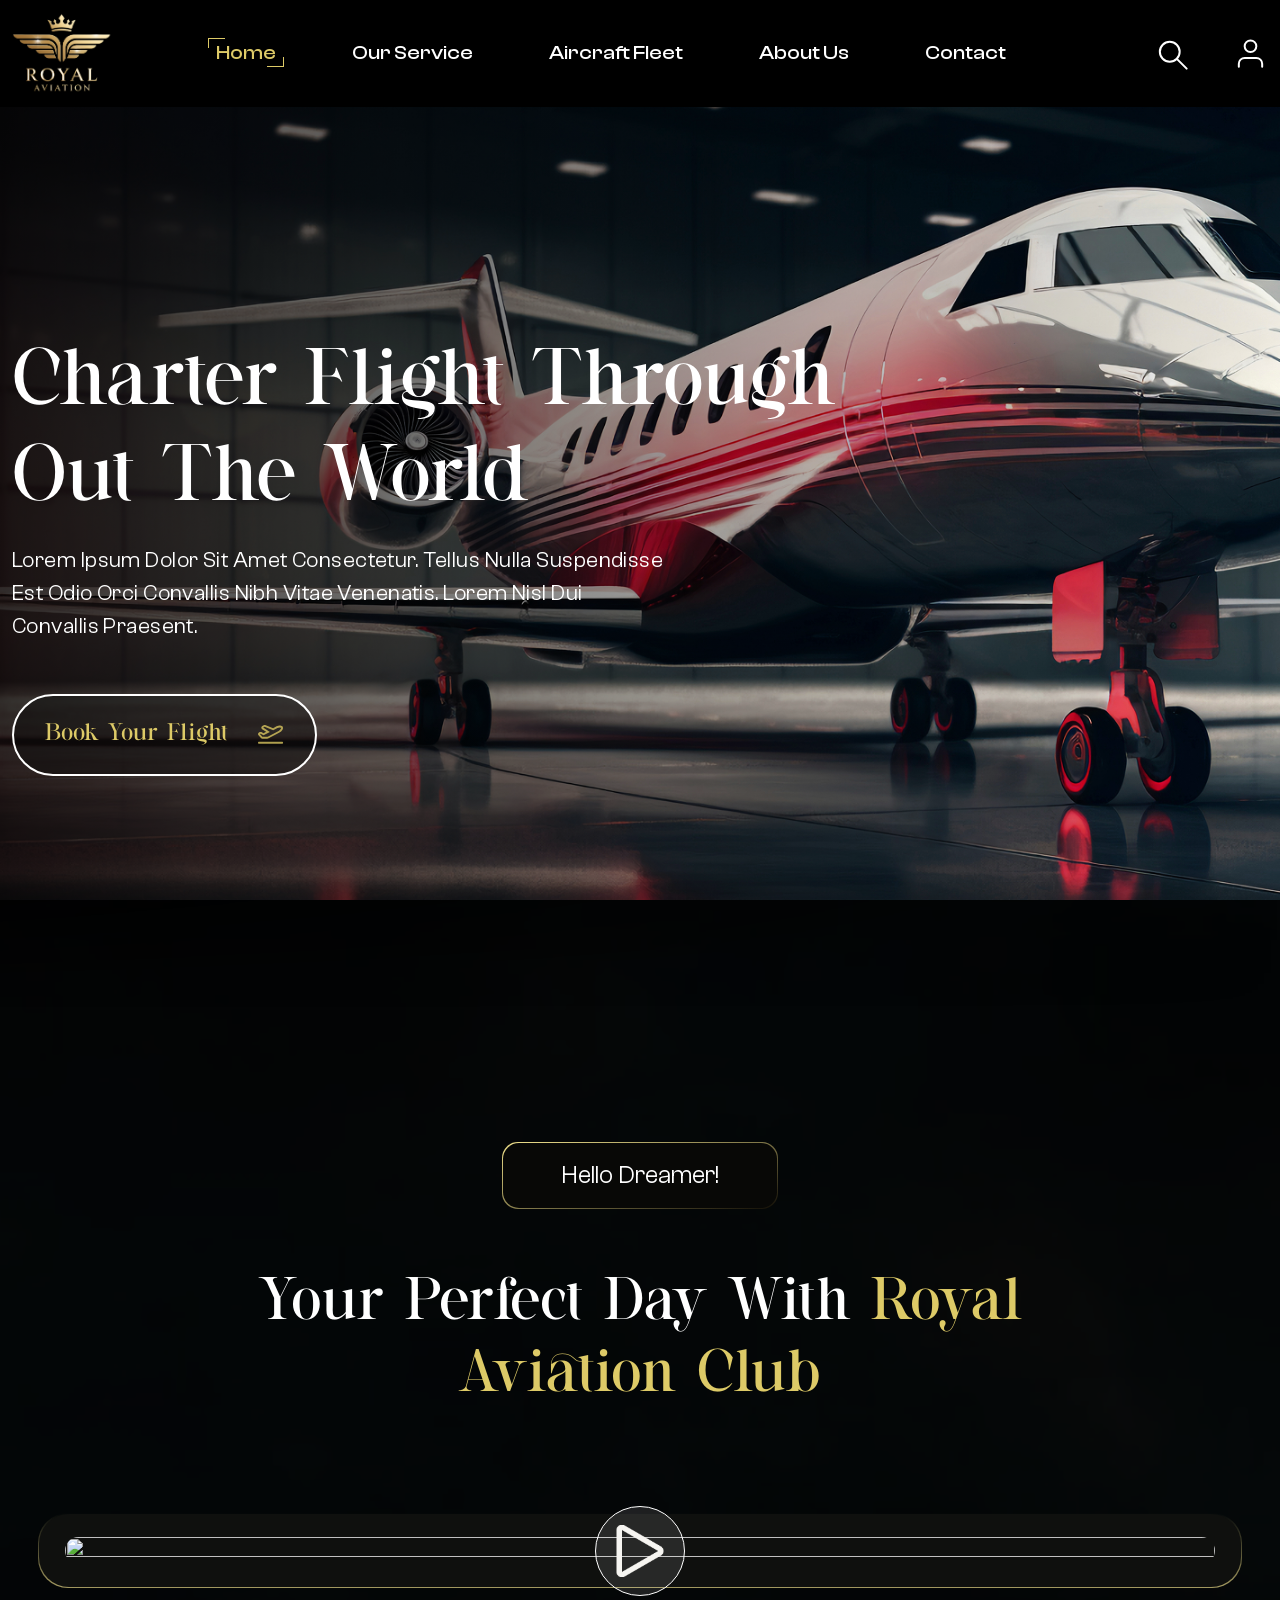
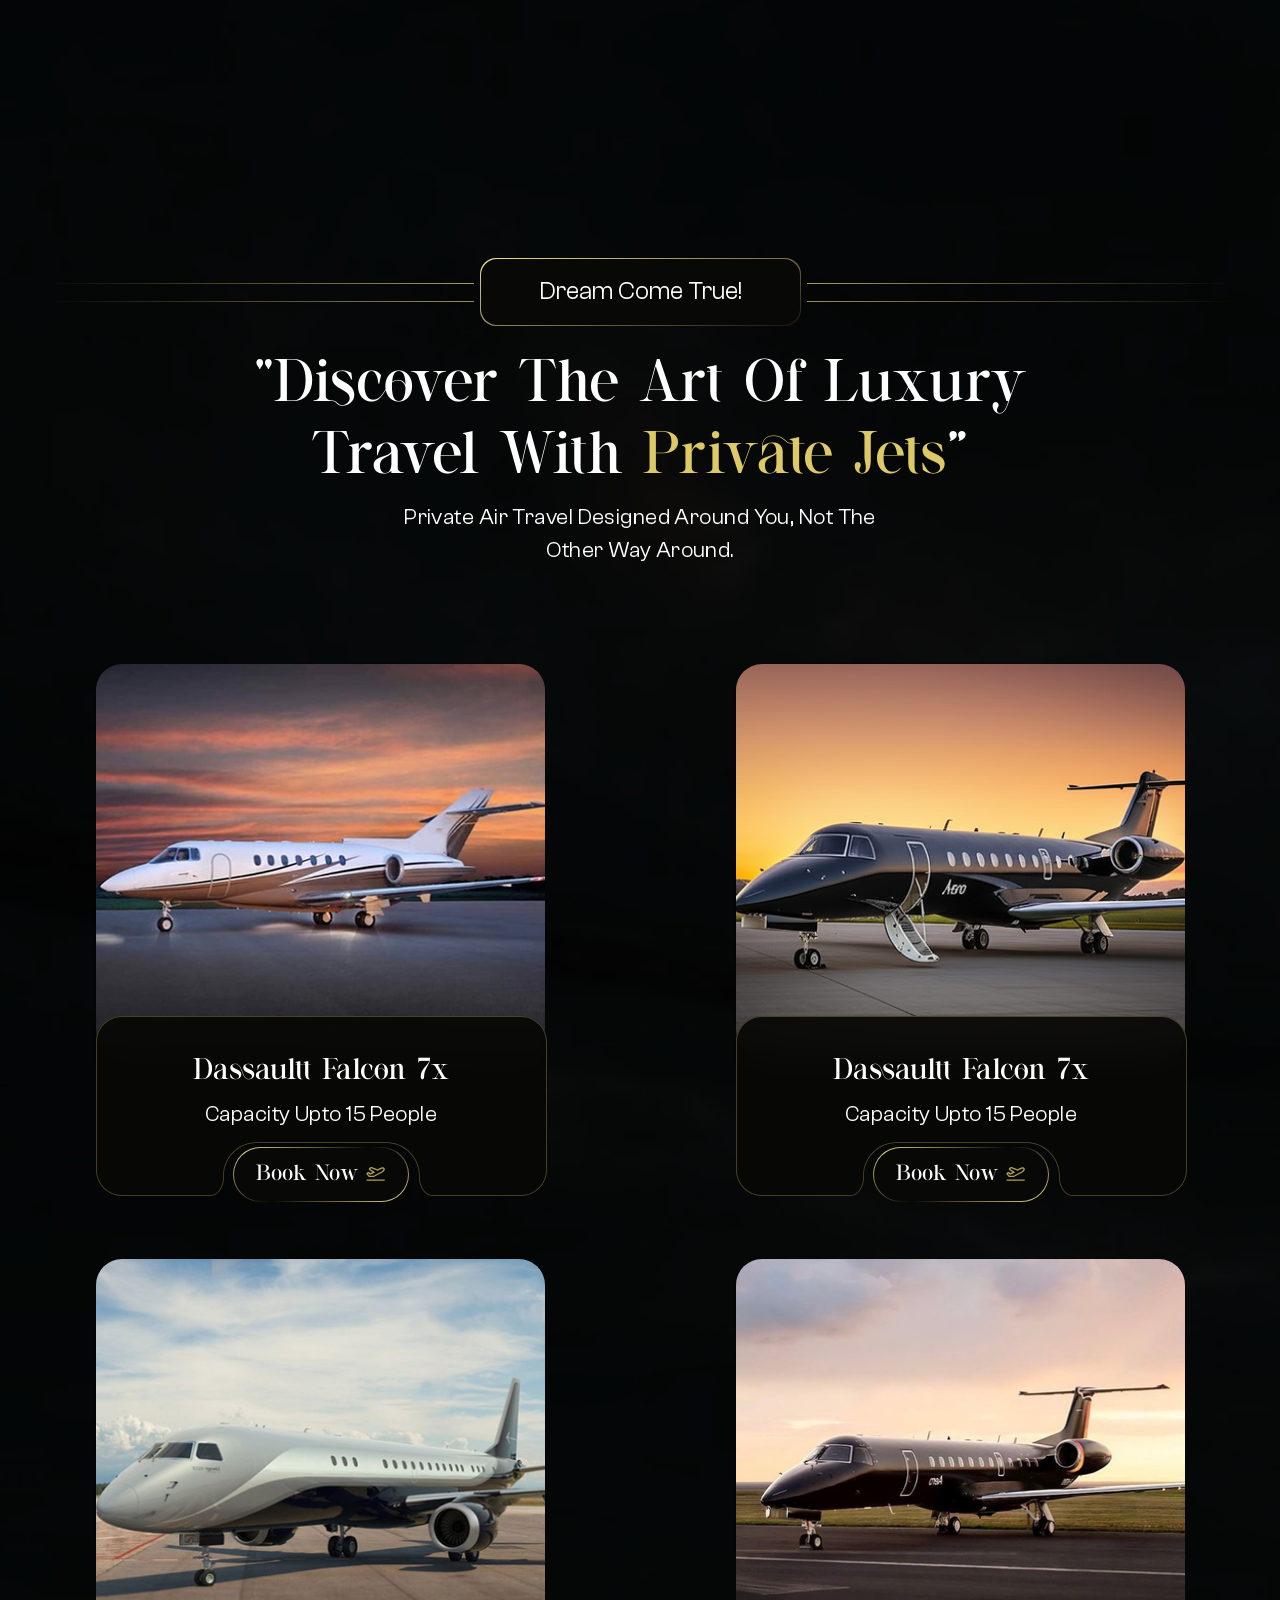
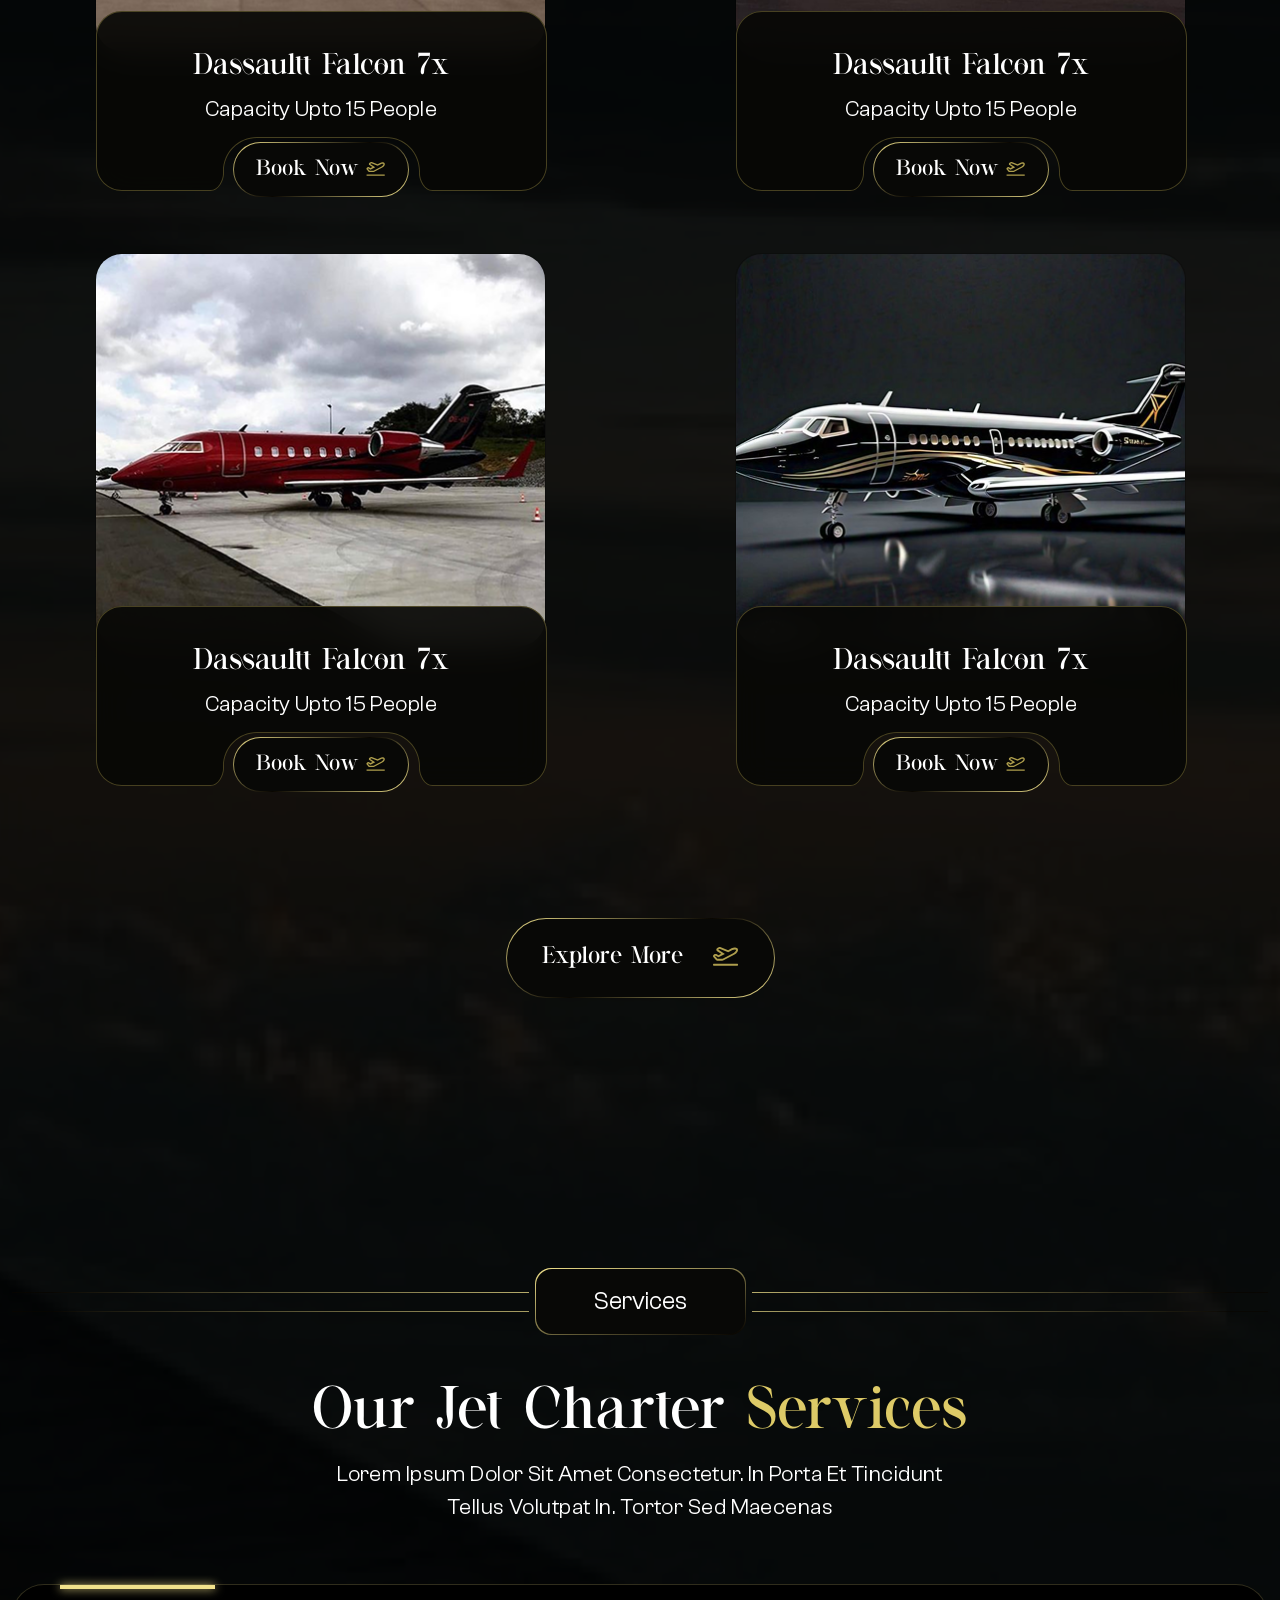
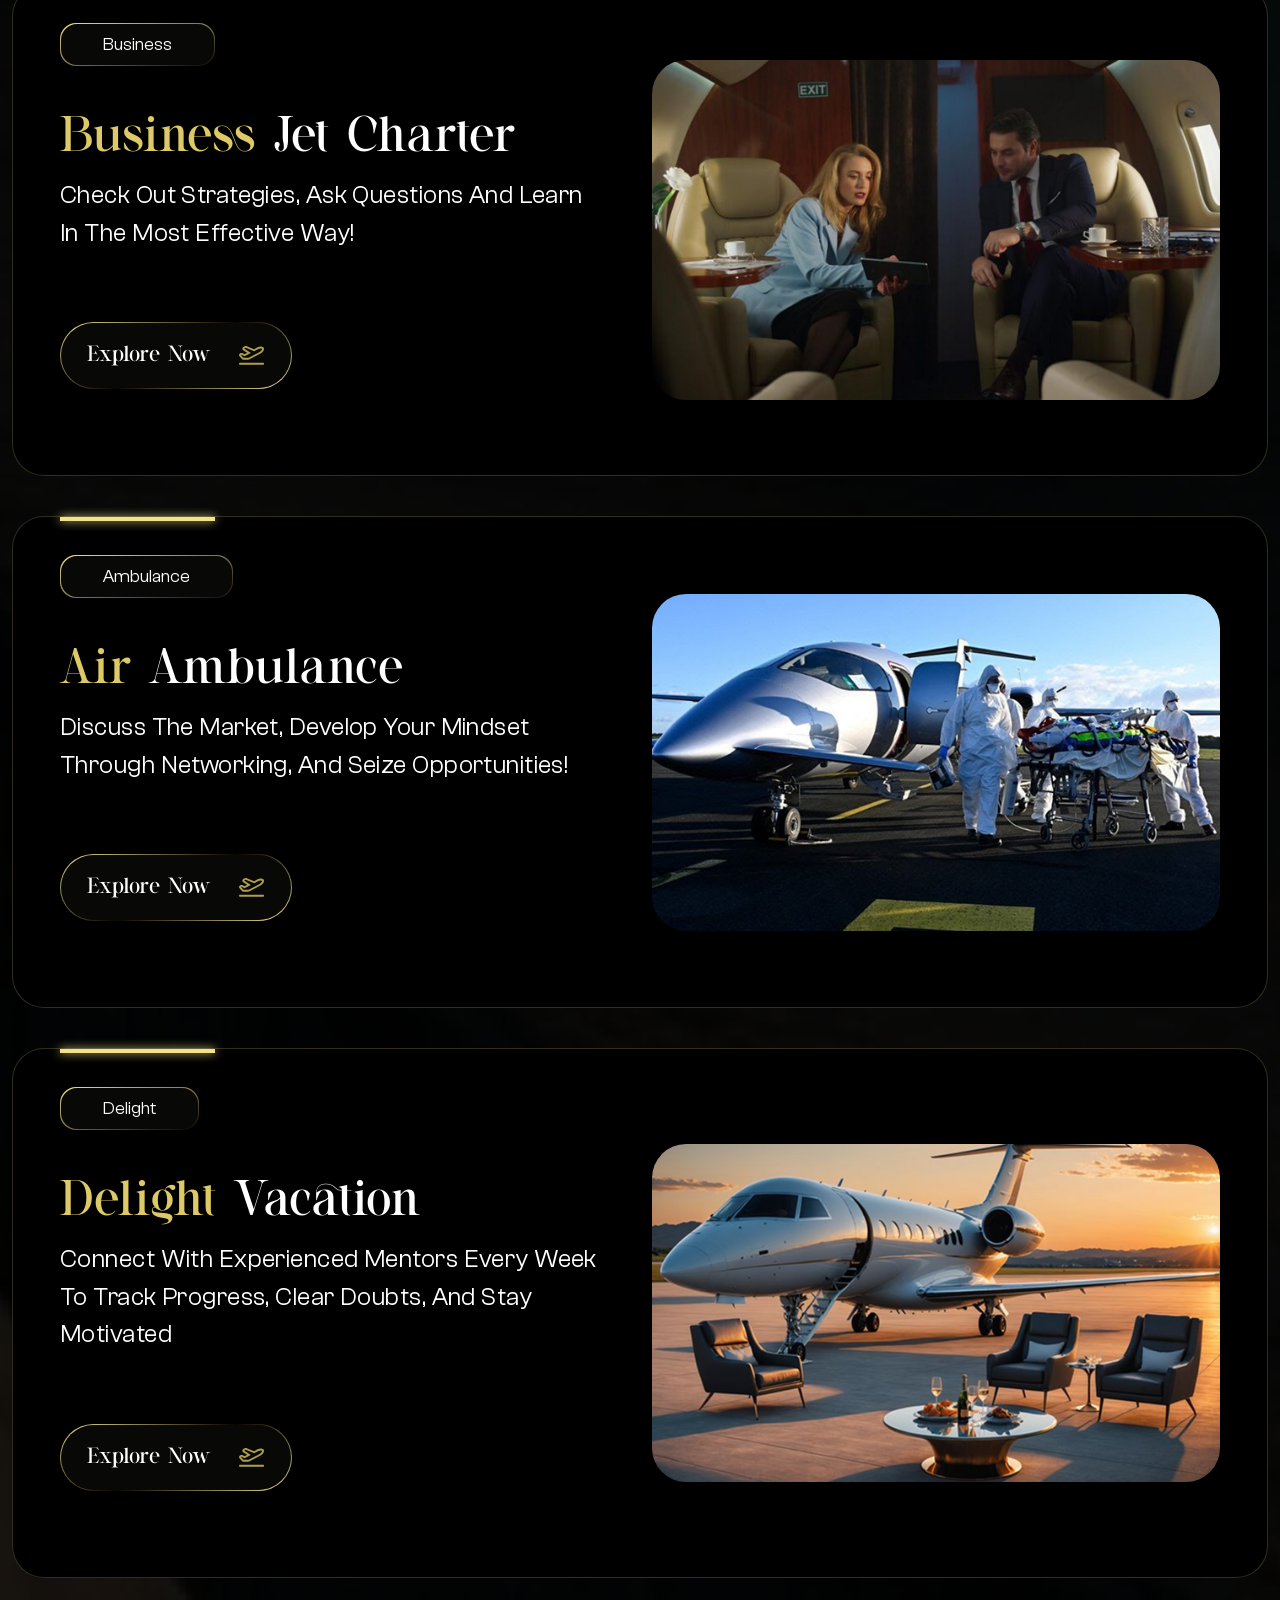
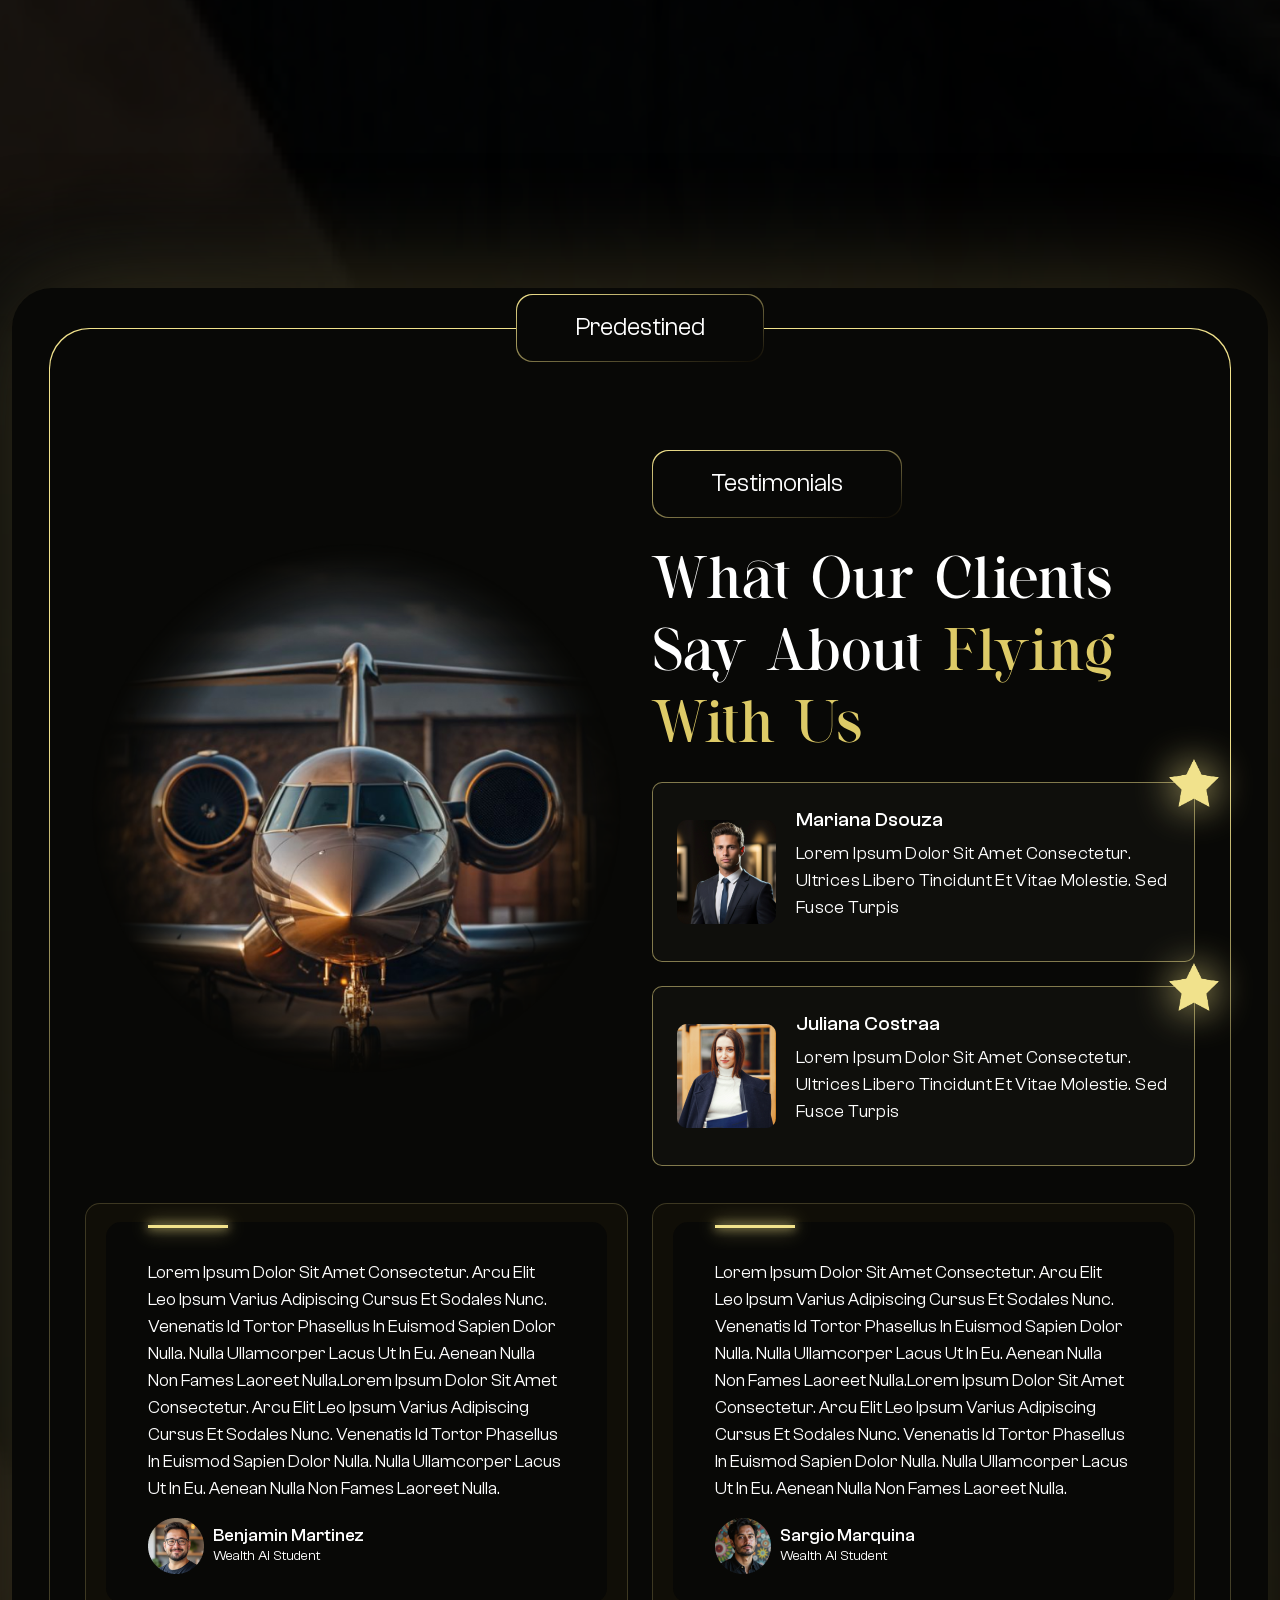
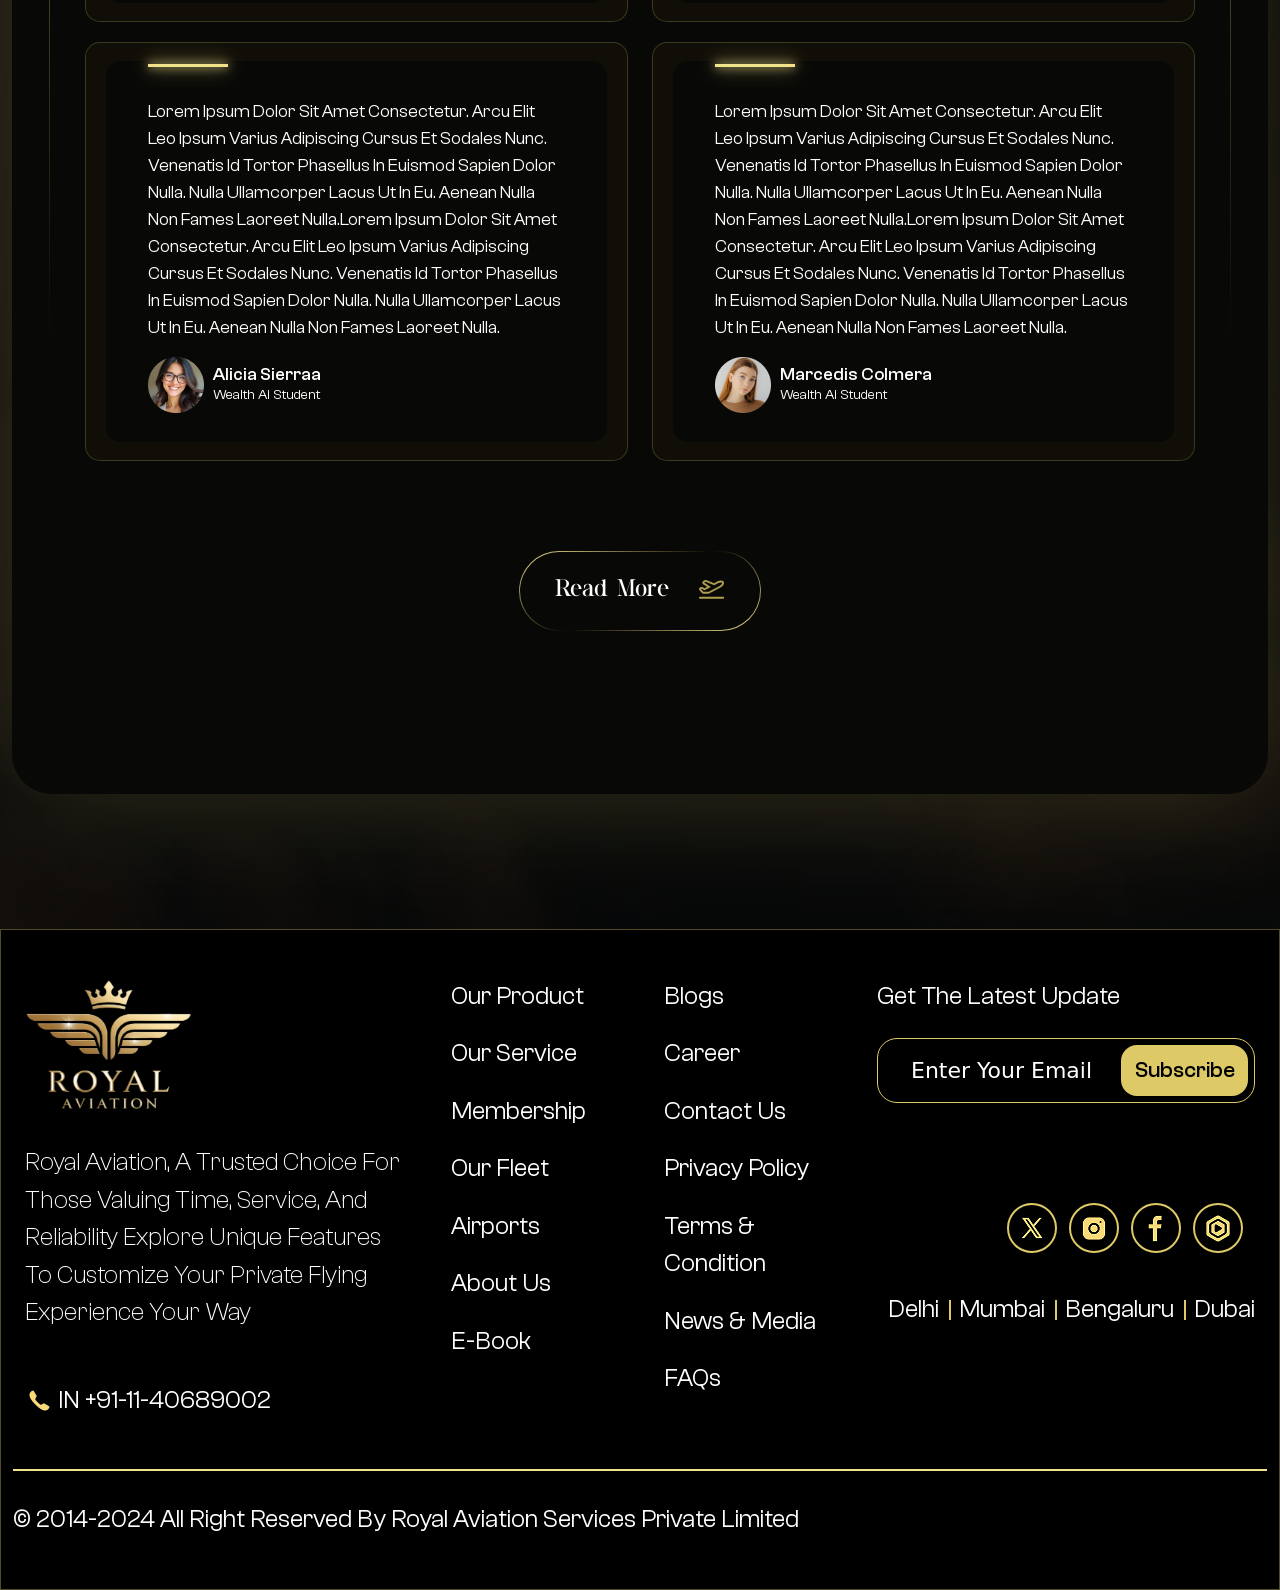
==== commit 65a8929e: "Footer Section more responsive" ====
--- a/index.html
+++ b/index.html
@@ -5,10 +5,12 @@
     <meta charset="utf-8">
     <meta name="viewport" content="width=device-width, initial-scale=1">
     <title>Royal-Aviation</title>
+    <!-- locomotive CSS -->
+    <link rel="stylesheet" href="https://cdn.jsdelivr.net/npm/locomotive-scroll@3.5.4/dist/locomotive-scroll.css">
     <!-- Bootstrap CSS -->
     <link href="https://cdn.jsdelivr.net/npm/bootstrap@5.3.8/dist/css/bootstrap.min.css" rel="stylesheet"
         integrity="sha384-sRIl4kxILFvY47J16cr9ZwB07vP4J8+LH7qKQnuqkuIAvNWLzeN8tE5YBujZqJLB" crossorigin="anonymous">
-    <!-- CSS -->
+    <!-- Custom CSS -->
     <link rel="stylesheet" href="./css/style.css">
 
     <link rel="icon" type="image/png" href="./assets/nav-logo.png">
@@ -861,6 +863,9 @@
         integrity="sha384-FKyoEForCGlyvwx9Hj09JcYn3nv7wiPVlz7YYwJrWVcXK/BmnVDxM+D2scQbITxI"
         crossorigin="anonymous"></script>
 
+    <!-- locomotive js cdn  -->
+    <script src="https://cdn.jsdelivr.net/npm/locomotive-scroll@3.5.4/dist/locomotive-scroll.js"></script>
+
     <!-- Js -->
     <script src="./script.js"></script>
 </body>
--- a/css/style.css
+++ b/css/style.css
@@ -1170,6 +1170,10 @@
     color: var(--primary-color);
 }
 
+.copy-right-content p {
+    margin: 0;
+}
+
 
 
 
@@ -1404,7 +1408,7 @@
 
     /* footer-sec */
     .footer-logo a {
-        width: 140px;
+        width: 80px;
     }
 
     .company-about-para {
@@ -1605,6 +1609,15 @@
         padding-bottom: 60px;
     }
 
+    /* footer-sec */
+    .footer-sec .copy-right-content {
+        padding: 18px 0 18px;
+    }
+
+    .footer-sec .copy-right-content {
+        font-size: 14px;
+    }
+
 }
 
 @media screen and (max-width: 490px) {
@@ -1734,4 +1747,51 @@
         margin-left: 0px;
     }
 
+    /* footer-sec */
+    .footer-sec .latest-update-wrapper .country-links ul li a {
+        font-size: 18px;
+    }
+
+    .footer-sec .latest-update-wrapper .country-links ul li {
+        margin-right: 16px;
+    }
+
+    .footer-sec .country-links .divider::after {
+        content: "";
+        width: 2px;
+        height: 17px;
+        top: 15%;
+        left: -10px;
+        position: absolute;
+        background: var(--primary-color);
+    }
+
+    .subscribe-box form {
+        padding: 6px 6px 6px 18px;
+    }
+
+    .subscribe-box form #email {
+        font-size: 16px;
+    }
+
+    .subscribe-box button {
+        font-size: 15px;
+    }
+
+    .footer-sec ul a {
+        font-size: 16px;
+    }
+
+    .our-service-list li {
+        margin-bottom: 6px;
+    }
+
+    .footer-sec .latest-update-wrapper p {
+        font-size: 20px;
+        font-weight: 400;
+        margin-bottom: 12px;
+        color: var(--text-color);
+        text-transform: capitalize;
+        font-family: var(--ClashGrotest);
+    }
 }
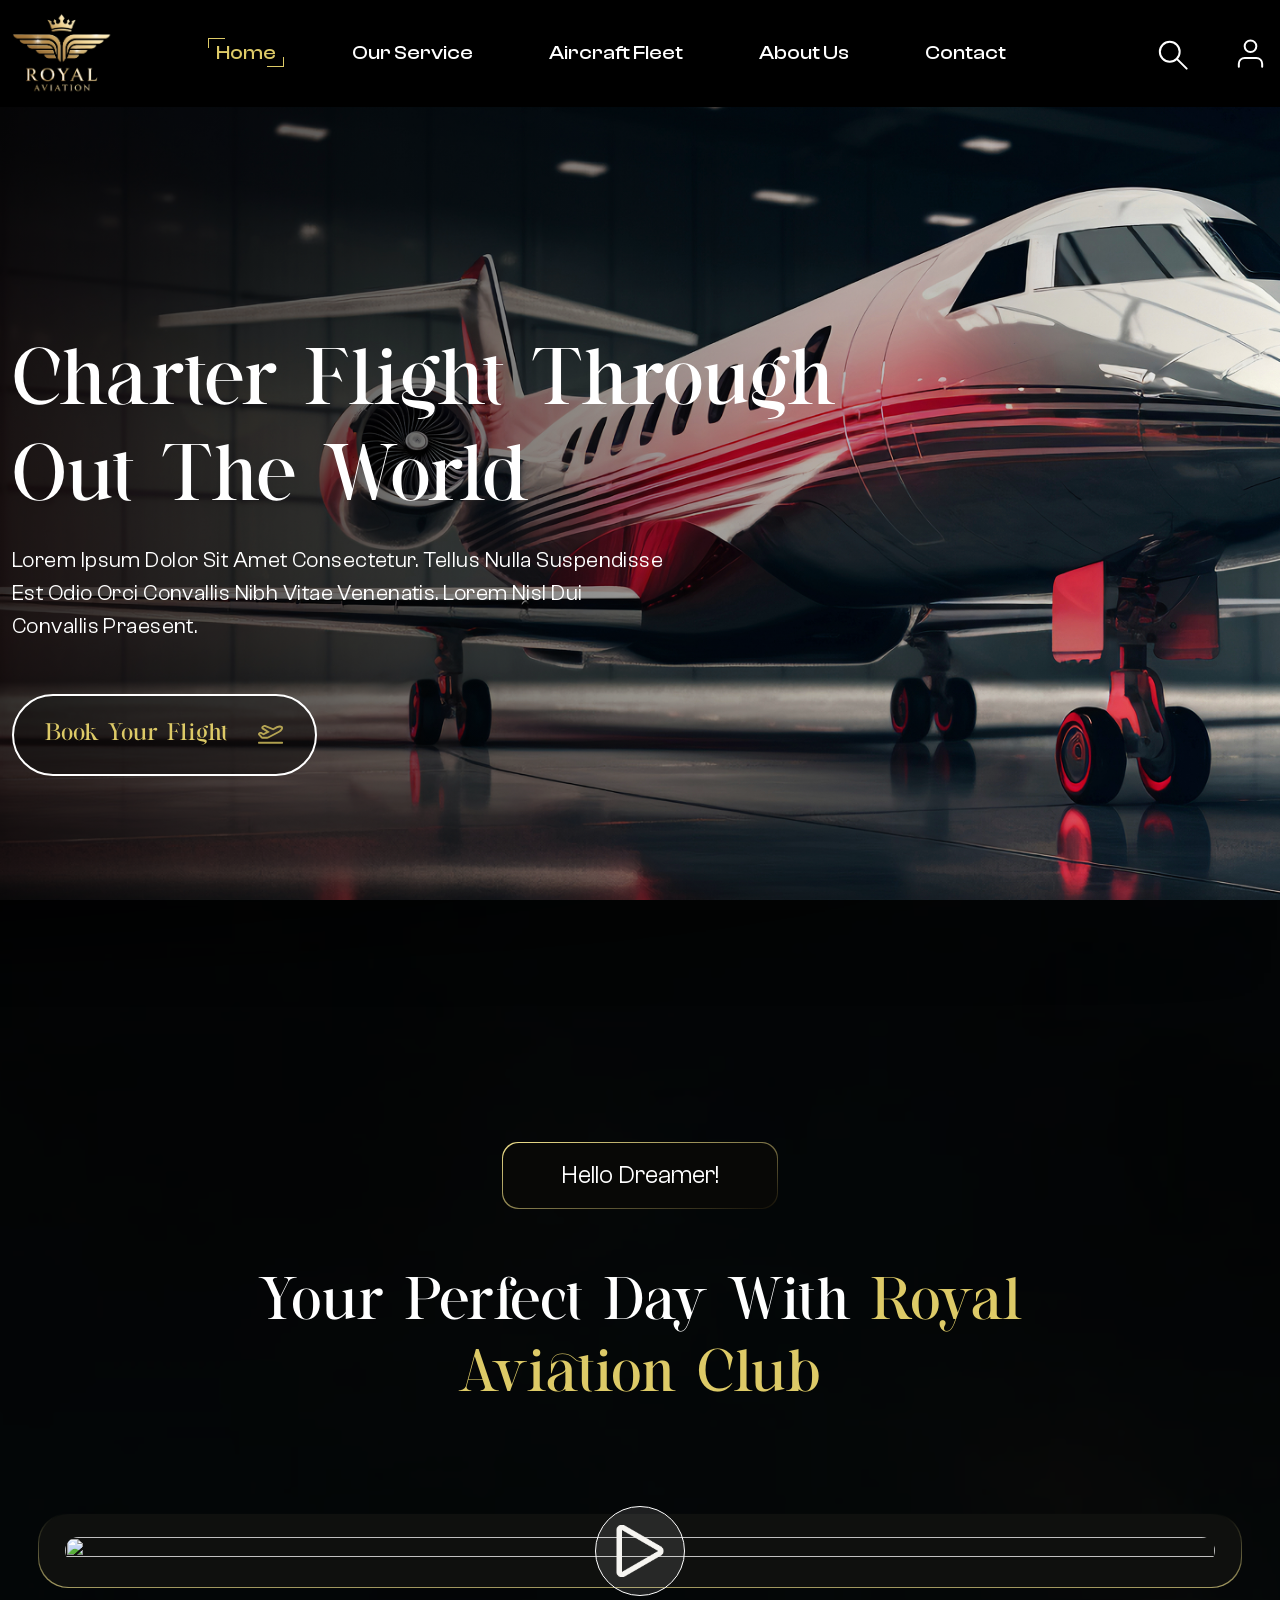
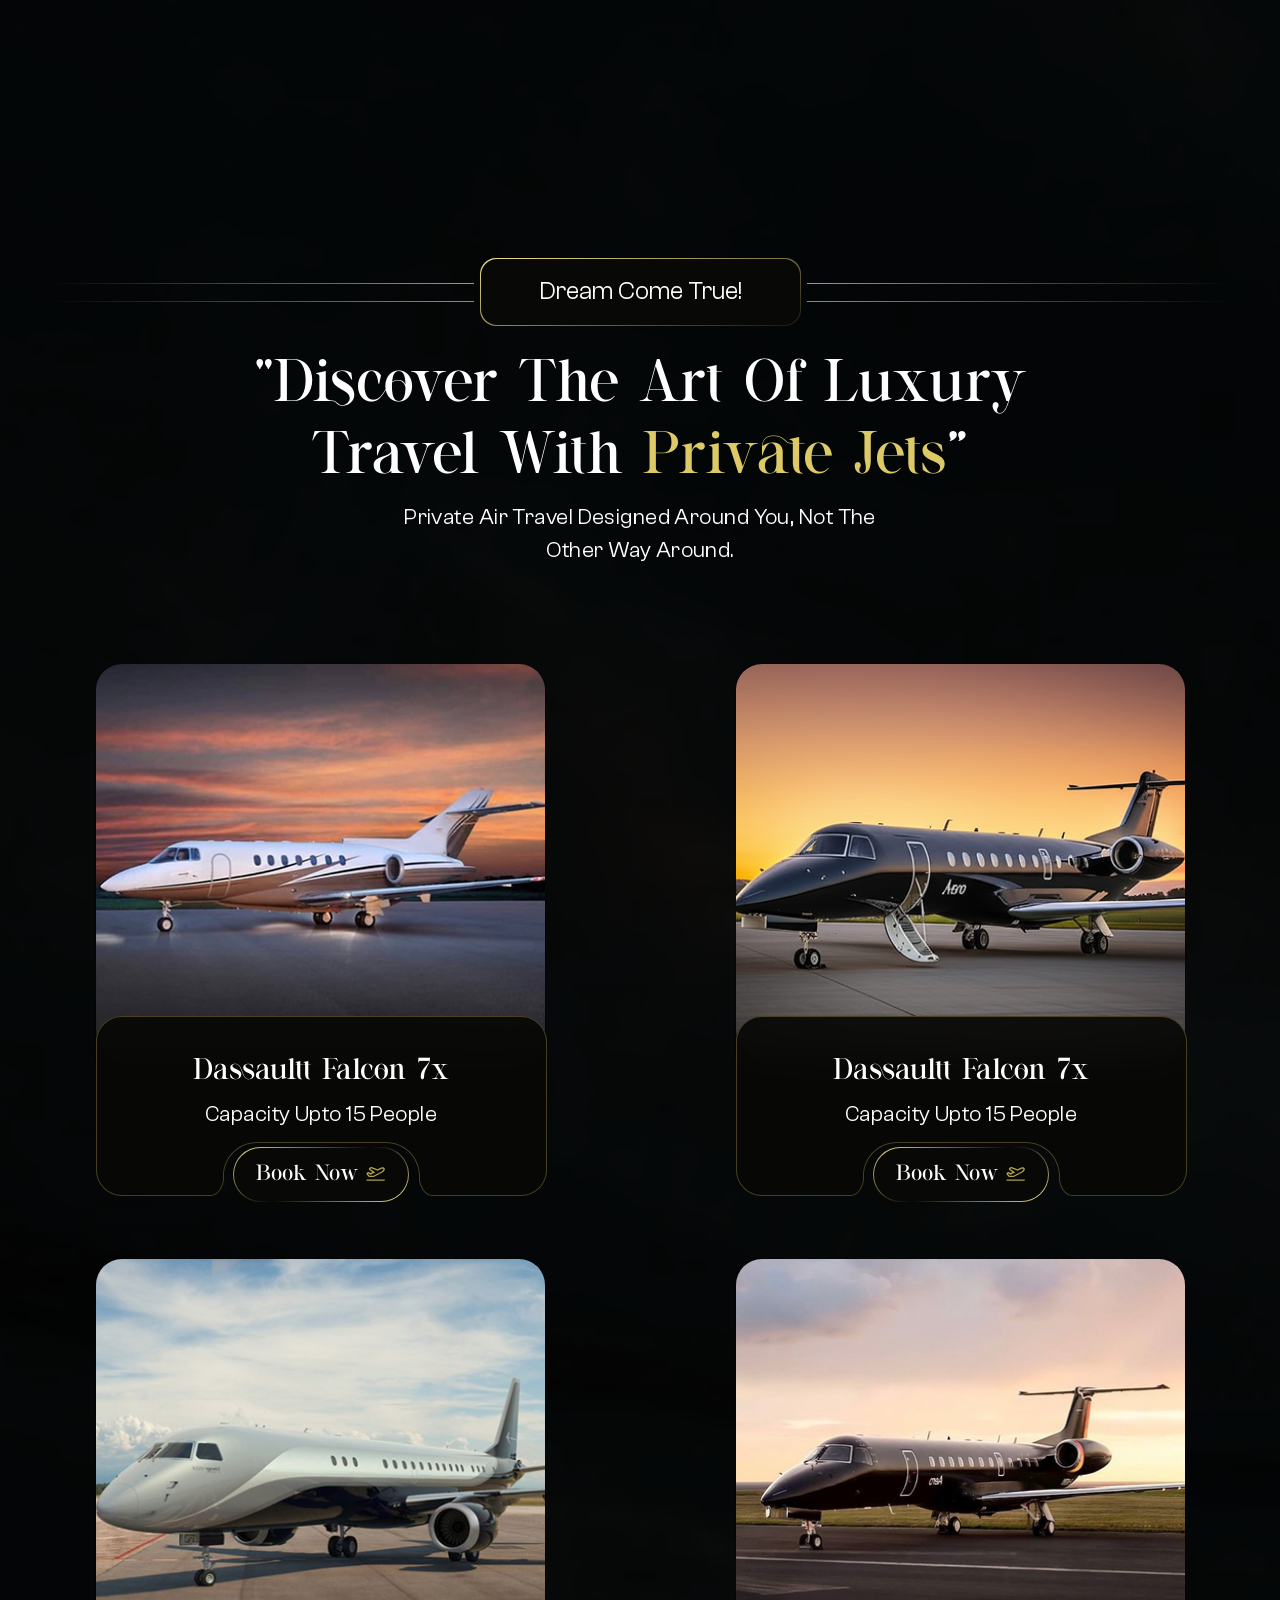
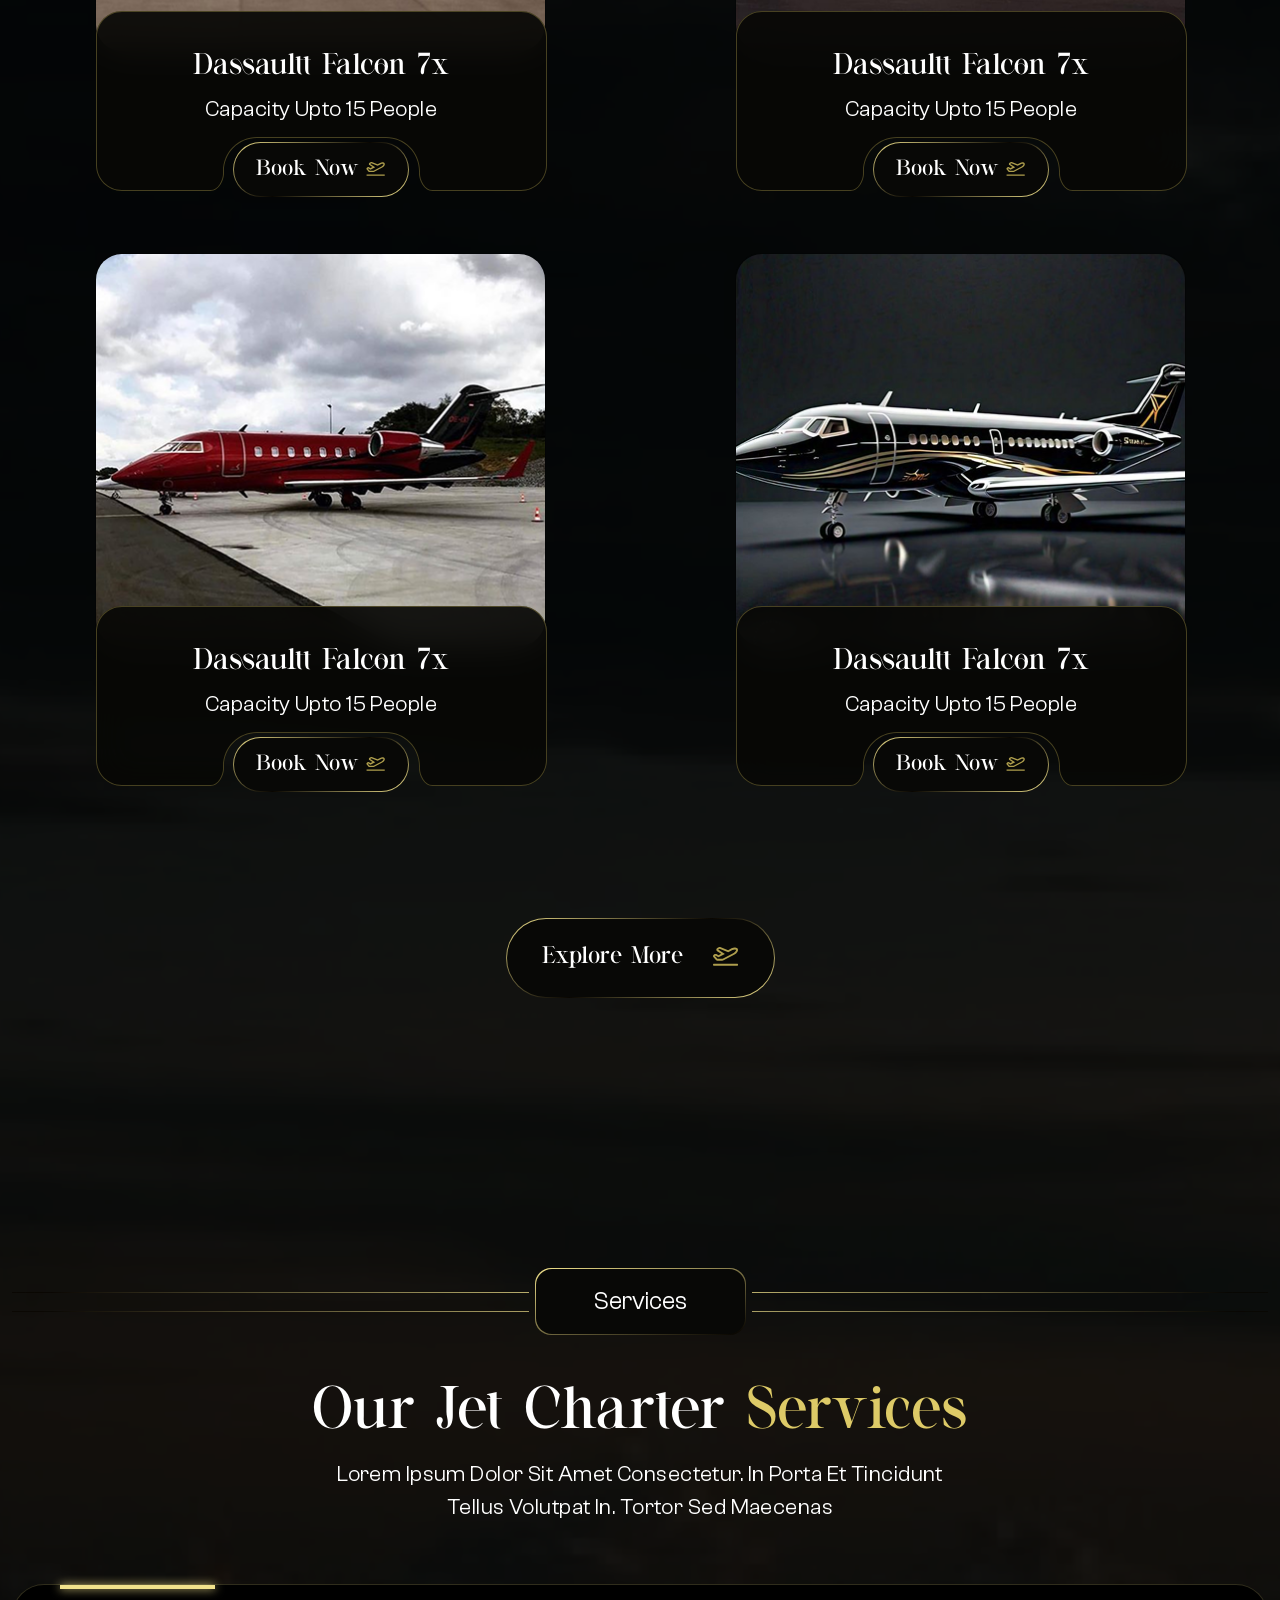
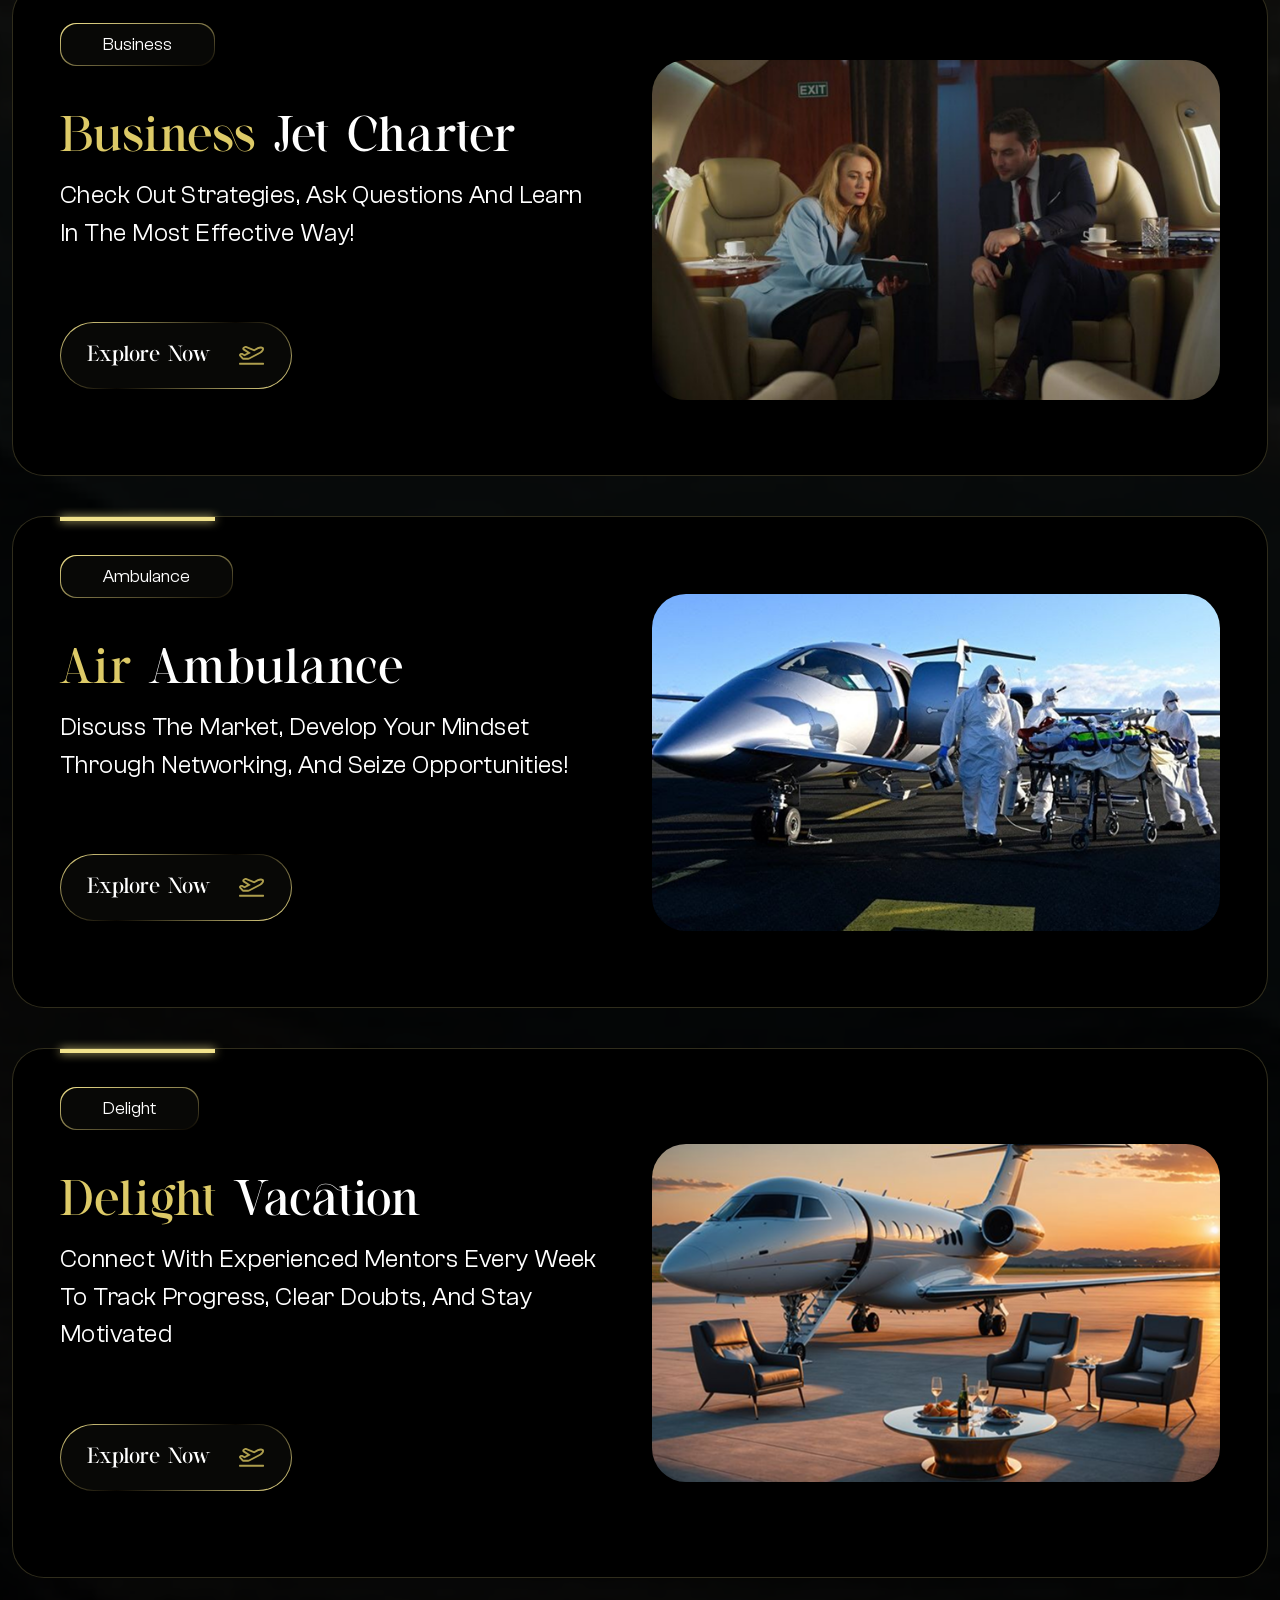
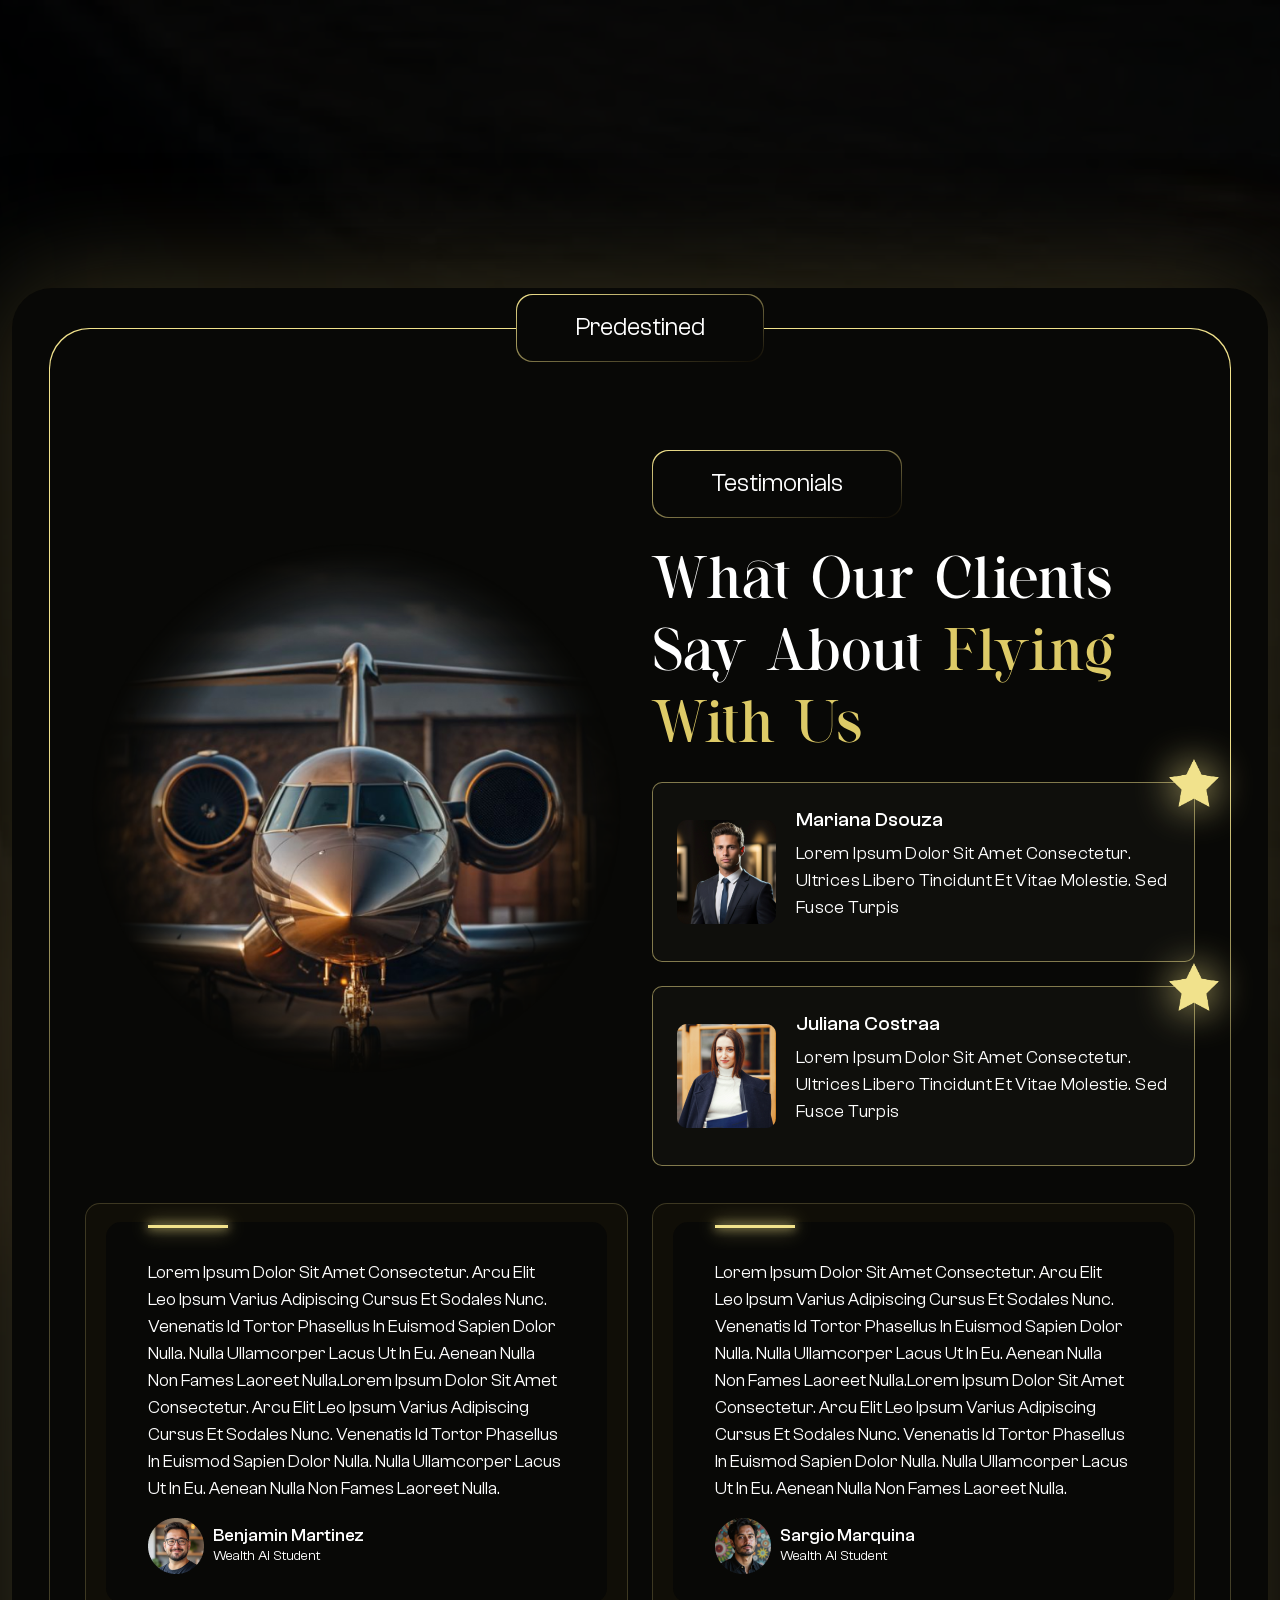
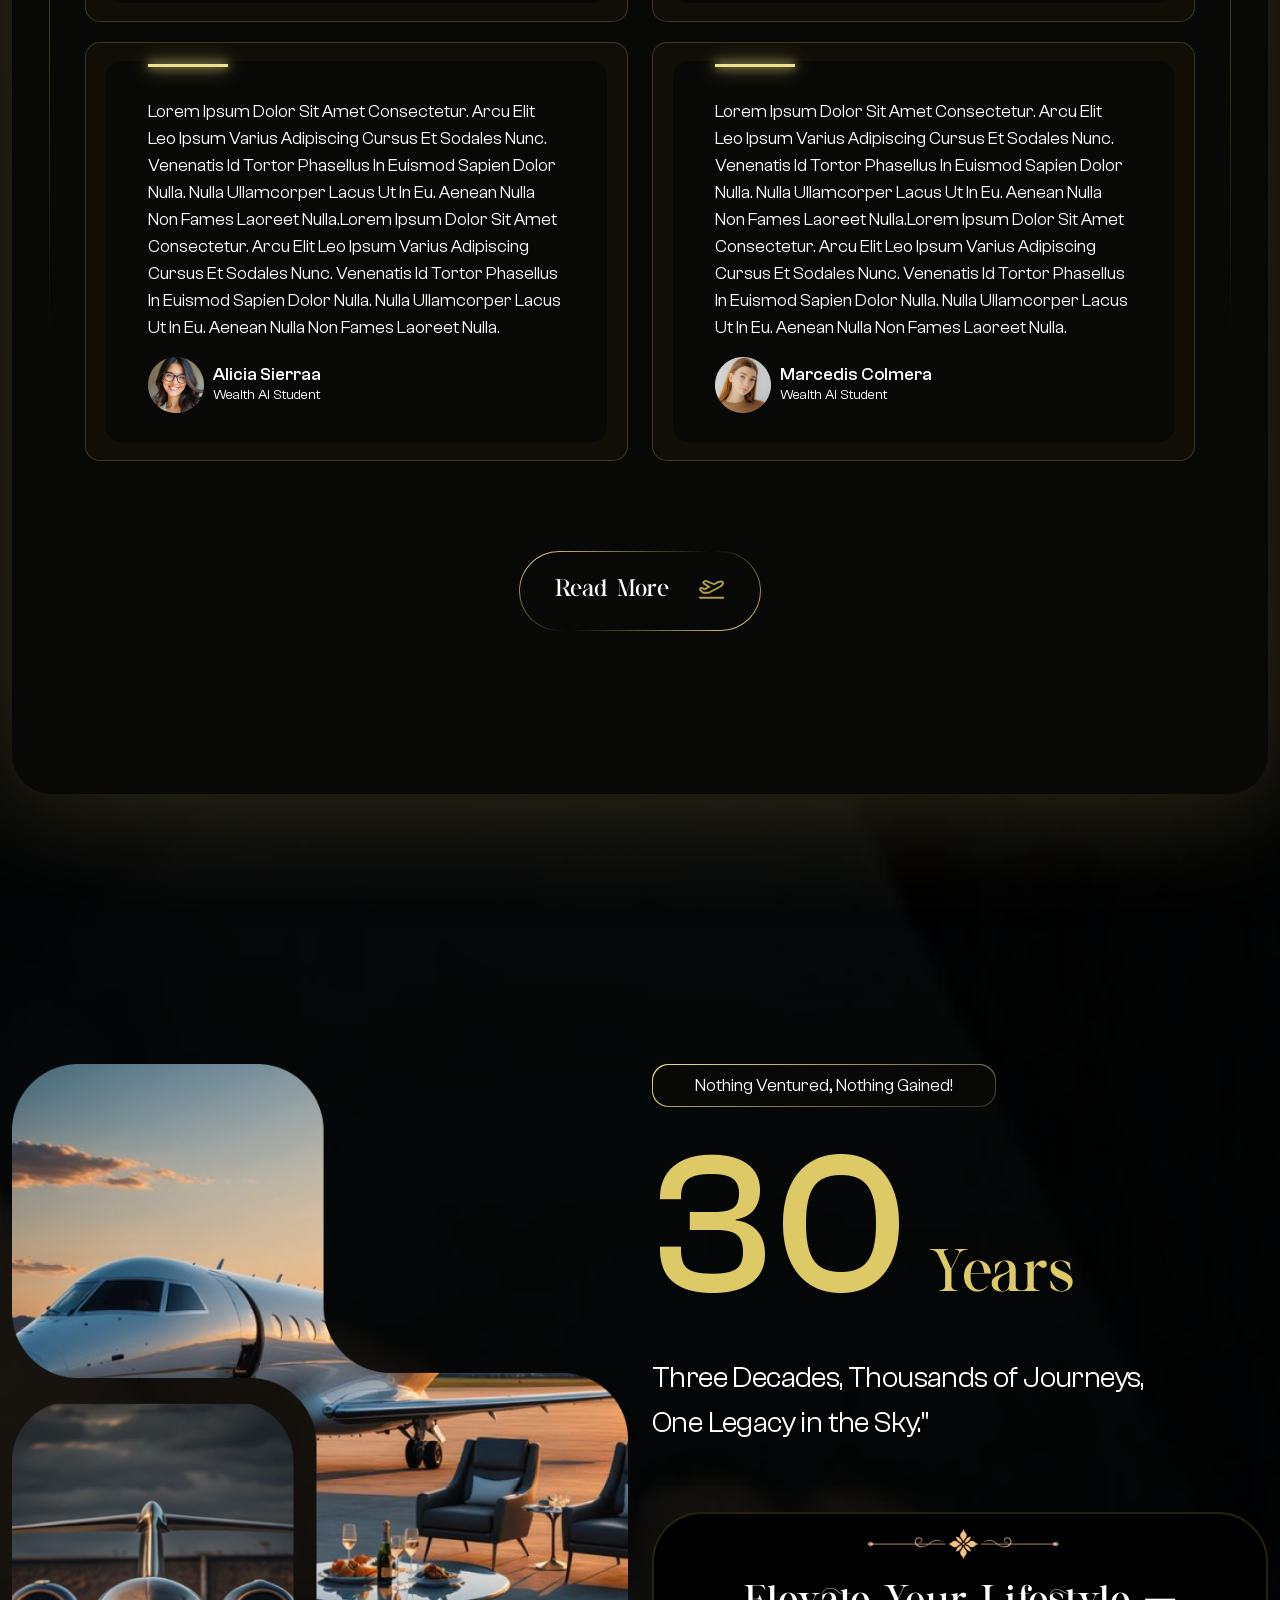
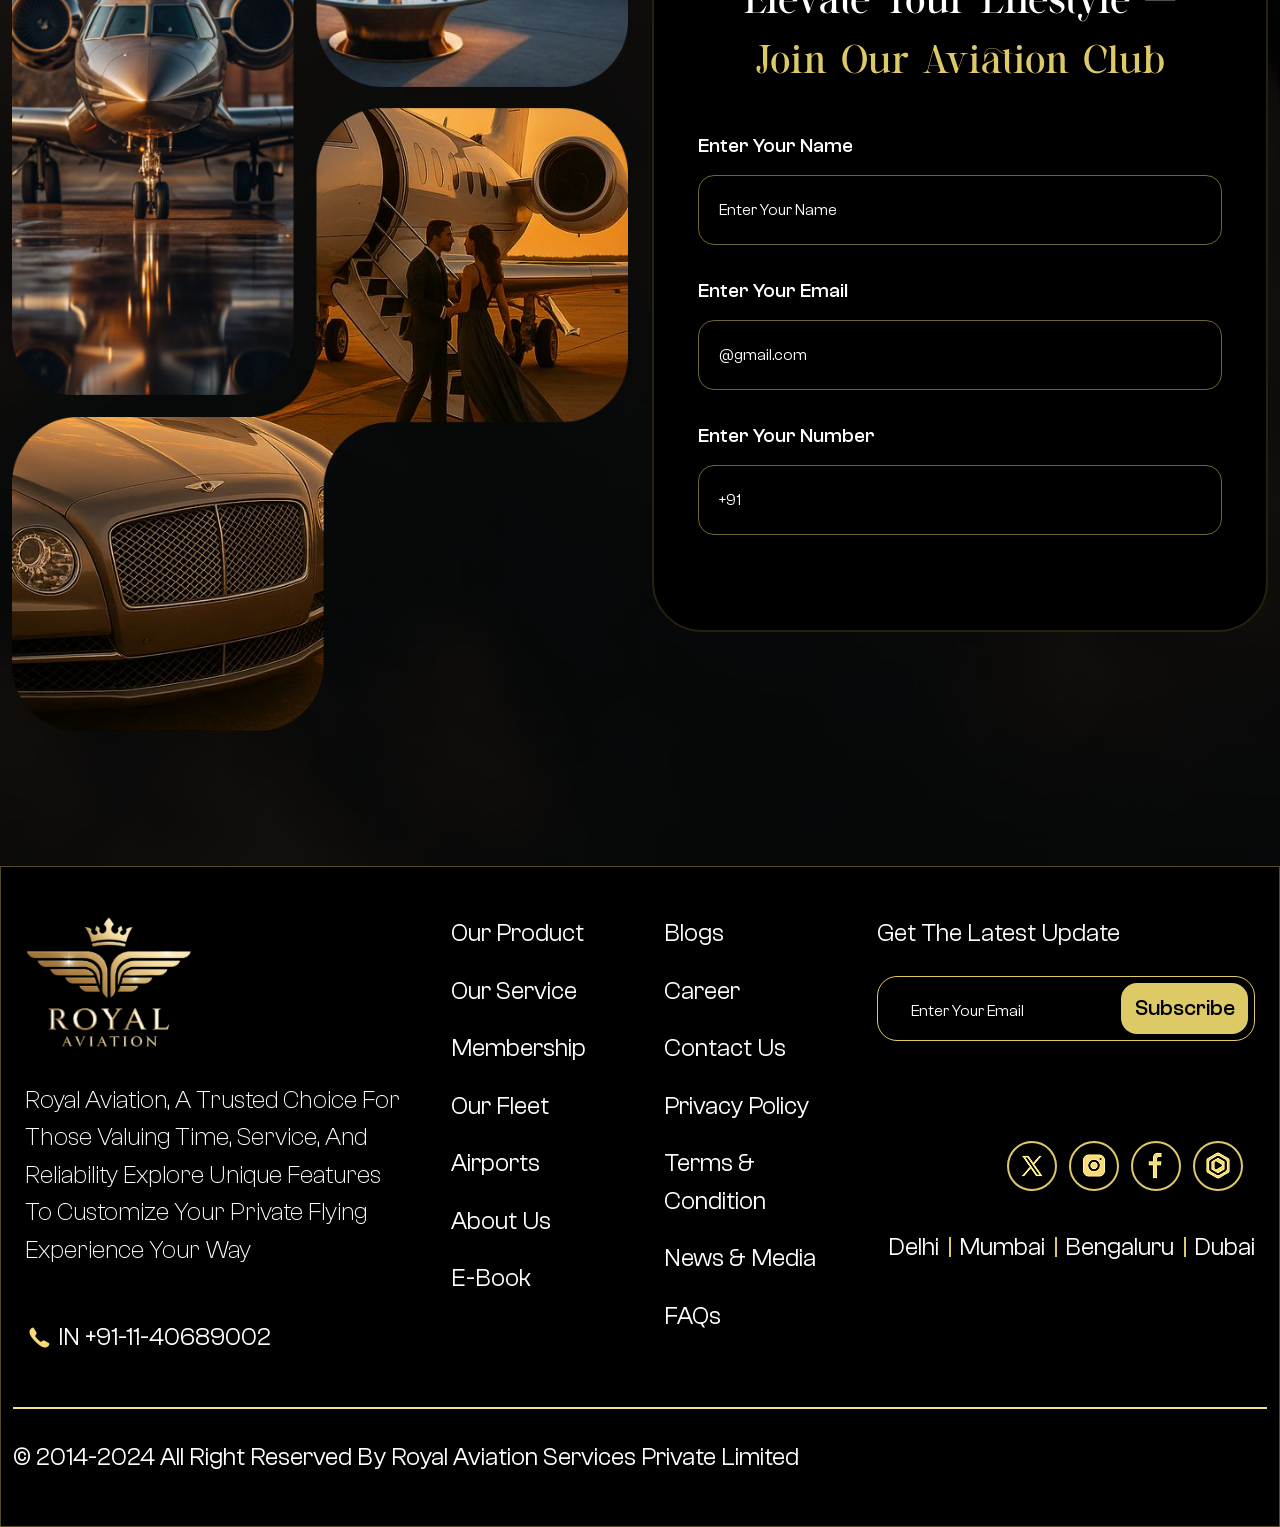
==== commit 053b57cf: "Registration section Added" ====
--- a/index.html
+++ b/index.html
@@ -722,6 +722,41 @@
                 </div>
             </div>
         </section>
+
+        <!-- Registration Section -->
+        <section class="registration-sec">
+            <div class="container">
+                <div class="row">
+                    <div class="col-6">
+                        <div class="form-img">
+                            <img src="./assets/form-img.png" alt="">
+                        </div>
+                    </div>
+                    <div class="col-6">
+                        <div class="register-head">
+                            <div class="sub-title btn-border">
+                                <span>Nothing ventured, nothing gained!</span>
+                            </div>
+                            <h2 class="title-2"><span>30</span> Years</h2>
+                            <p>Three Decades, Thousands of Journeys, One Legacy in the Sky."</p>
+                        </div>
+
+                        <form action="" class="uerInput">
+                            <div class="form-head">
+                                <img src="./assets/decorative-line.png" alt="">
+                                <p>Elevate Your Lifestyle — <span>Join Our Aviation Club</span></p>
+                            </div>
+                            <label for="Name">Enter Your Name</label>
+                            <input type="text" name="" id="Name" placeholder="Enter Your Name">
+                            <label for="Email">Enter Your Email</label>
+                            <input type="email" id="Email" placeholder="@gmail.com">
+                            <label for="Number">Enter Your Number</label>
+                            <input type="number" name="" id="Number" placeholder="+91">
+                        </form>
+                    </div>
+                </div>
+            </div>
+        </section>
     </main>
 
 
--- a/css/style.css
+++ b/css/style.css
@@ -954,6 +954,121 @@
 
 
 
+/* Registration Section */
+.registration-sec {
+    padding: 135px 0;
+}
+
+
+.registration-sec .form-img {
+    max-width: 696px;
+}
+
+.registration-sec .form-img img {
+    width: 100%;
+    height: 100%;
+    object-fit: cover;
+}
+
+.register-head .sub-title {
+    margin: 0;
+}
+
+.register-head .sub-title span {
+    padding: 7px 42px;
+    font-size: 18px;
+}
+
+.register-head .title-2 {
+    font-size: 60px;
+    font-weight: 400;
+    letter-spacing: -0.6px;
+    color: var(--primary-color);
+    font-family: var(--arlita-font);
+}
+
+.register-head .title-2 span {
+    font-size: 200px;
+    font-weight: 500;
+    letter-spacing: -0.6px;
+    font-family: var(--ClashGrotest);
+}
+
+.register-head p {
+    max-width: 527px;
+    font-size: 30px;
+    font-weight: 400;
+    color: var(--text-color);
+    letter-spacing: -0.6px;
+    font-family: var(--ClashGrotest);
+}
+
+.uerInput {
+    padding: 12px 44px 64px;
+    border-radius: 50px;
+    border: 2px solid #27220D;
+    margin-top: 67px;
+    background: var(--bg-body);
+}
+
+.registration-sec .uerInput img {
+    width: 206px;
+    height: 35px;
+    object-fit: cover;
+    margin-bottom: 13px;
+    mix-blend-mode: plus-lighter;
+}
+
+.form-head {
+    text-align: center;
+}
+
+
+.form-head p {
+    max-width: 435px;
+    margin: 0 auto;
+    font-size: 40px;
+    font-weight: 400;
+    margin-bottom: 37px;
+    color: var(--text-color);
+    font-family: var(--arlita-font);
+}
+
+.form-head p span {
+    color: var(--primary-color);
+}
+
+.uerInput label {
+    display: block;
+    font-size: 20px;
+    font-weight: 500;
+    margin-bottom: 14px;
+    color: var(--text-color);
+    font-family: var(--ClashGrotest);
+}
+
+.uerInput input {
+    margin-bottom: 31px;
+    width: 100%;
+    background: transparent;
+    border-radius: 16px;
+    border: 1px solid rgba(221, 202, 103, 50%);
+    outline: none;
+    padding: 22px 20px;
+    transition: 0.35s;
+    cursor: pointer;
+}
+
+.uerInput input:hover {
+    box-shadow: 0 0px 24px #ddca6769
+}
+
+input::placeholder {
+    font-size: 16px;
+    font-weight: 400;
+    color: var(--text-color);
+    font-family: var(--ClashGrotest);
+}
 
 /* 
 ###########################################
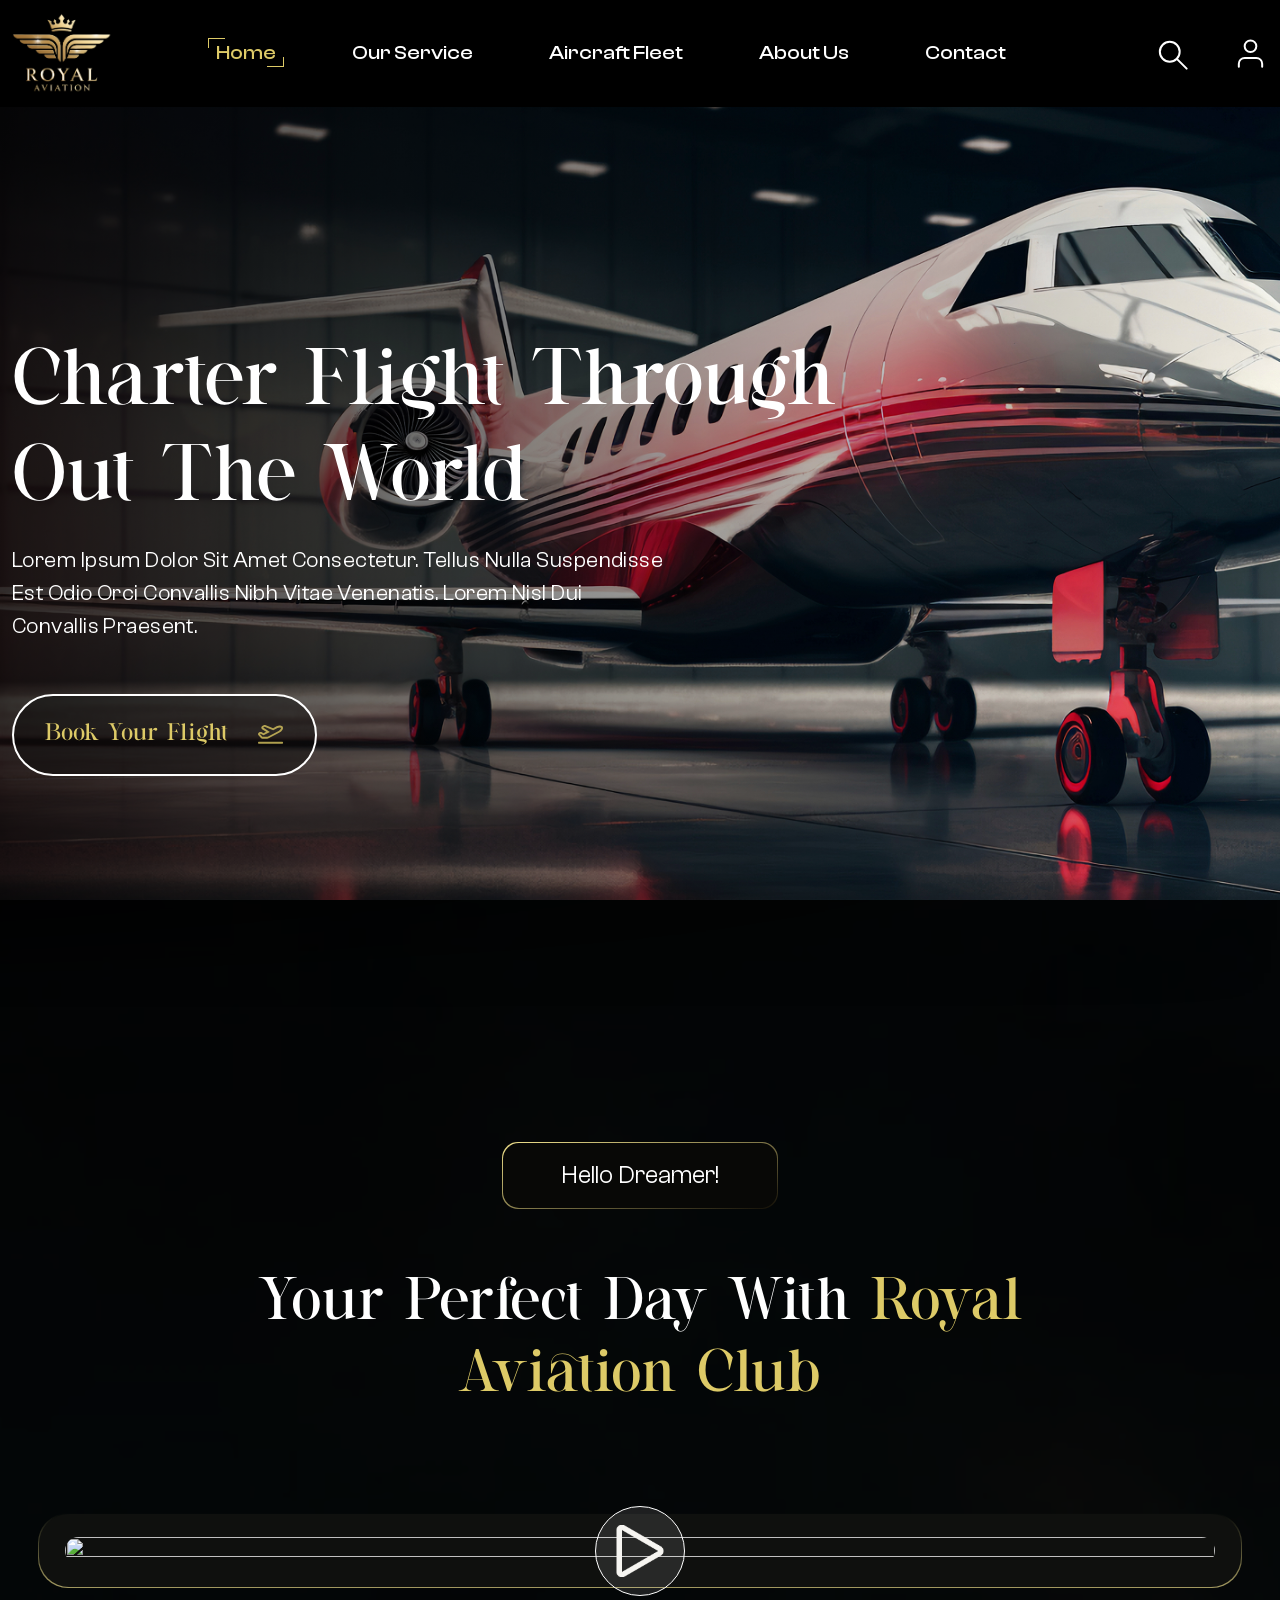
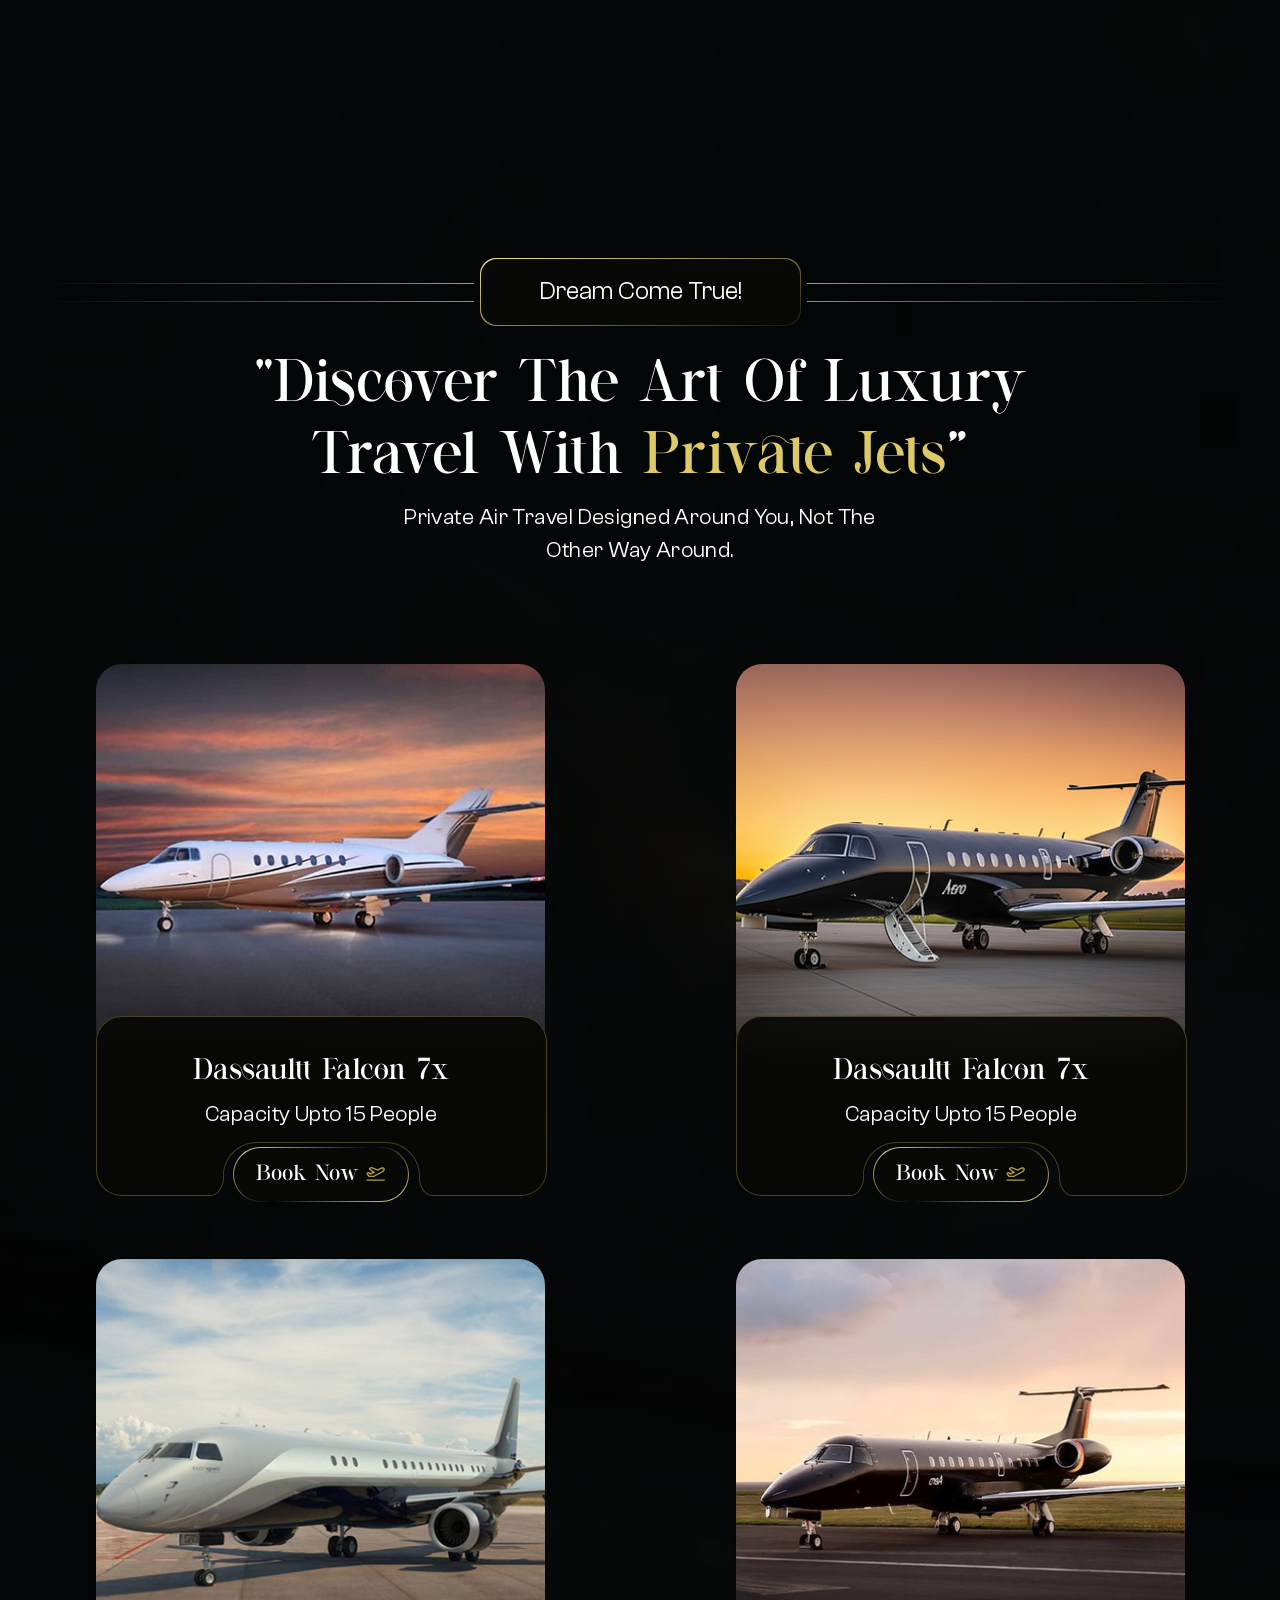
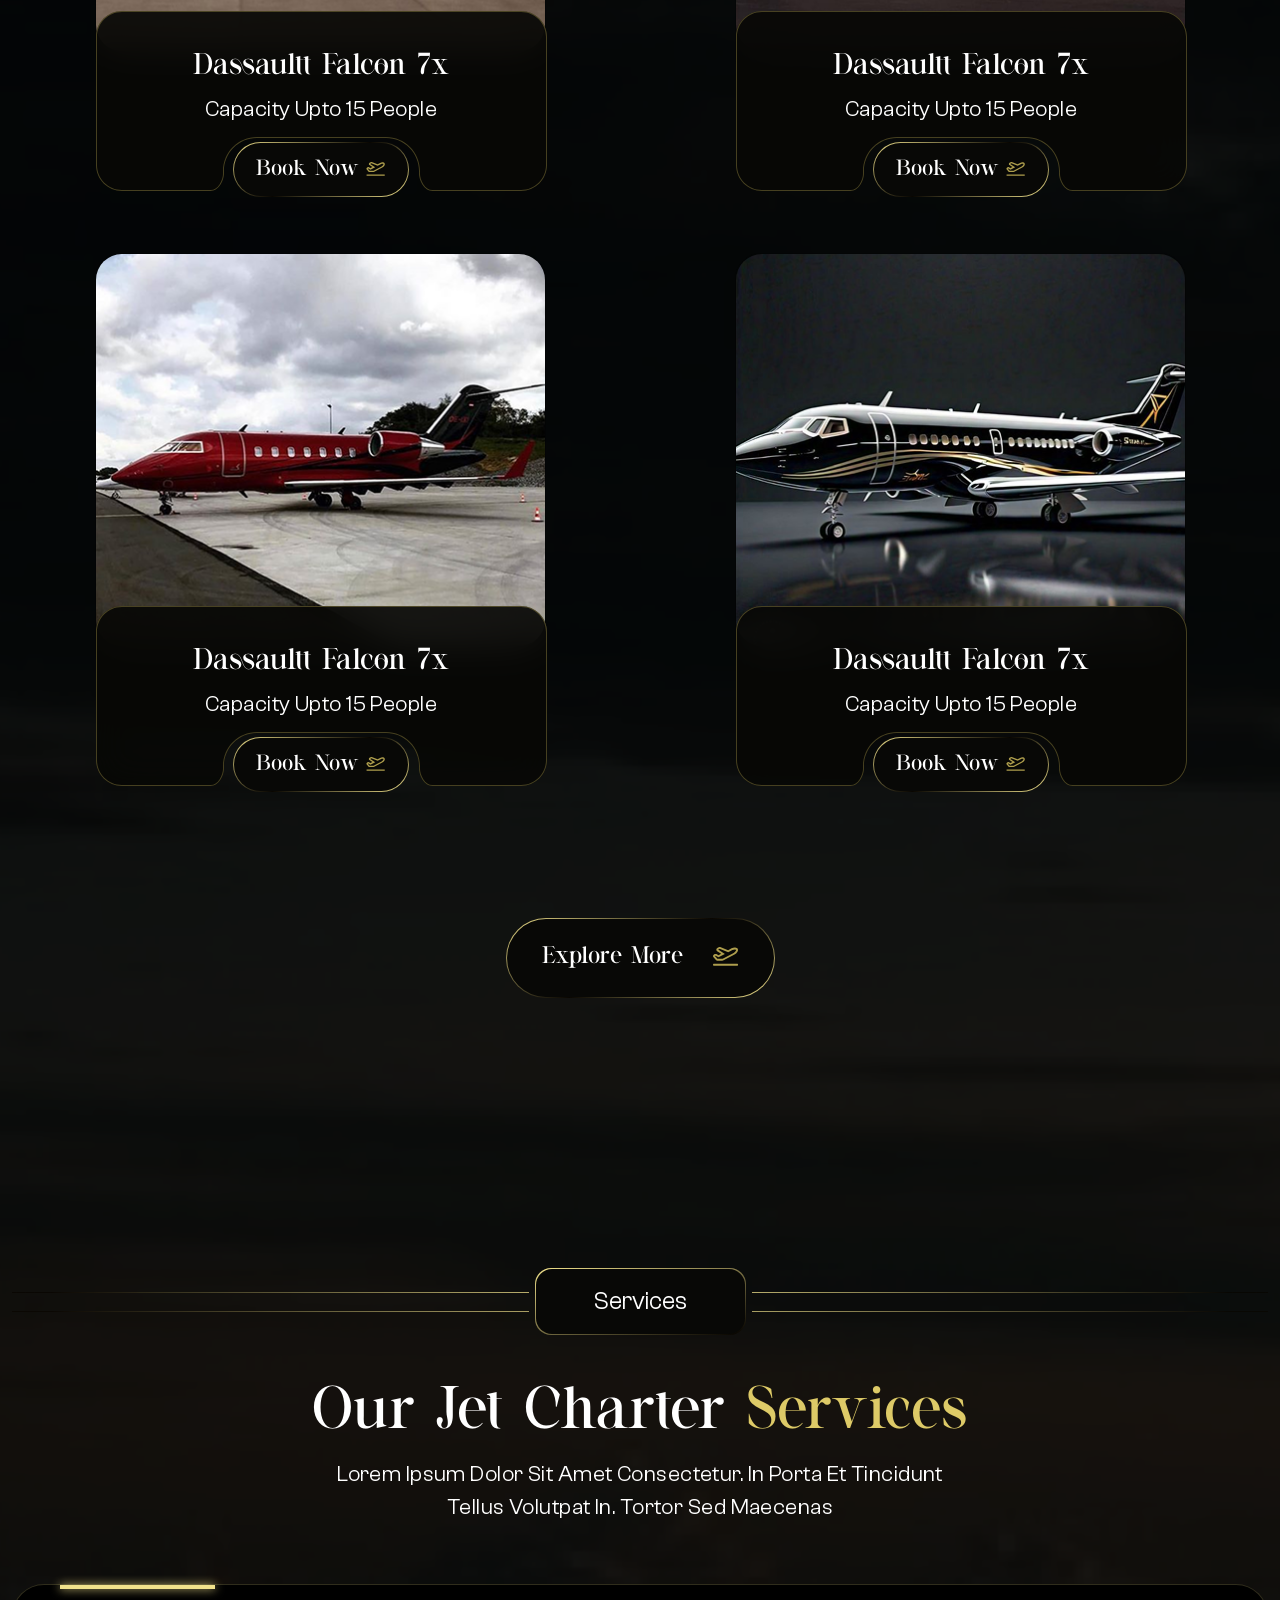
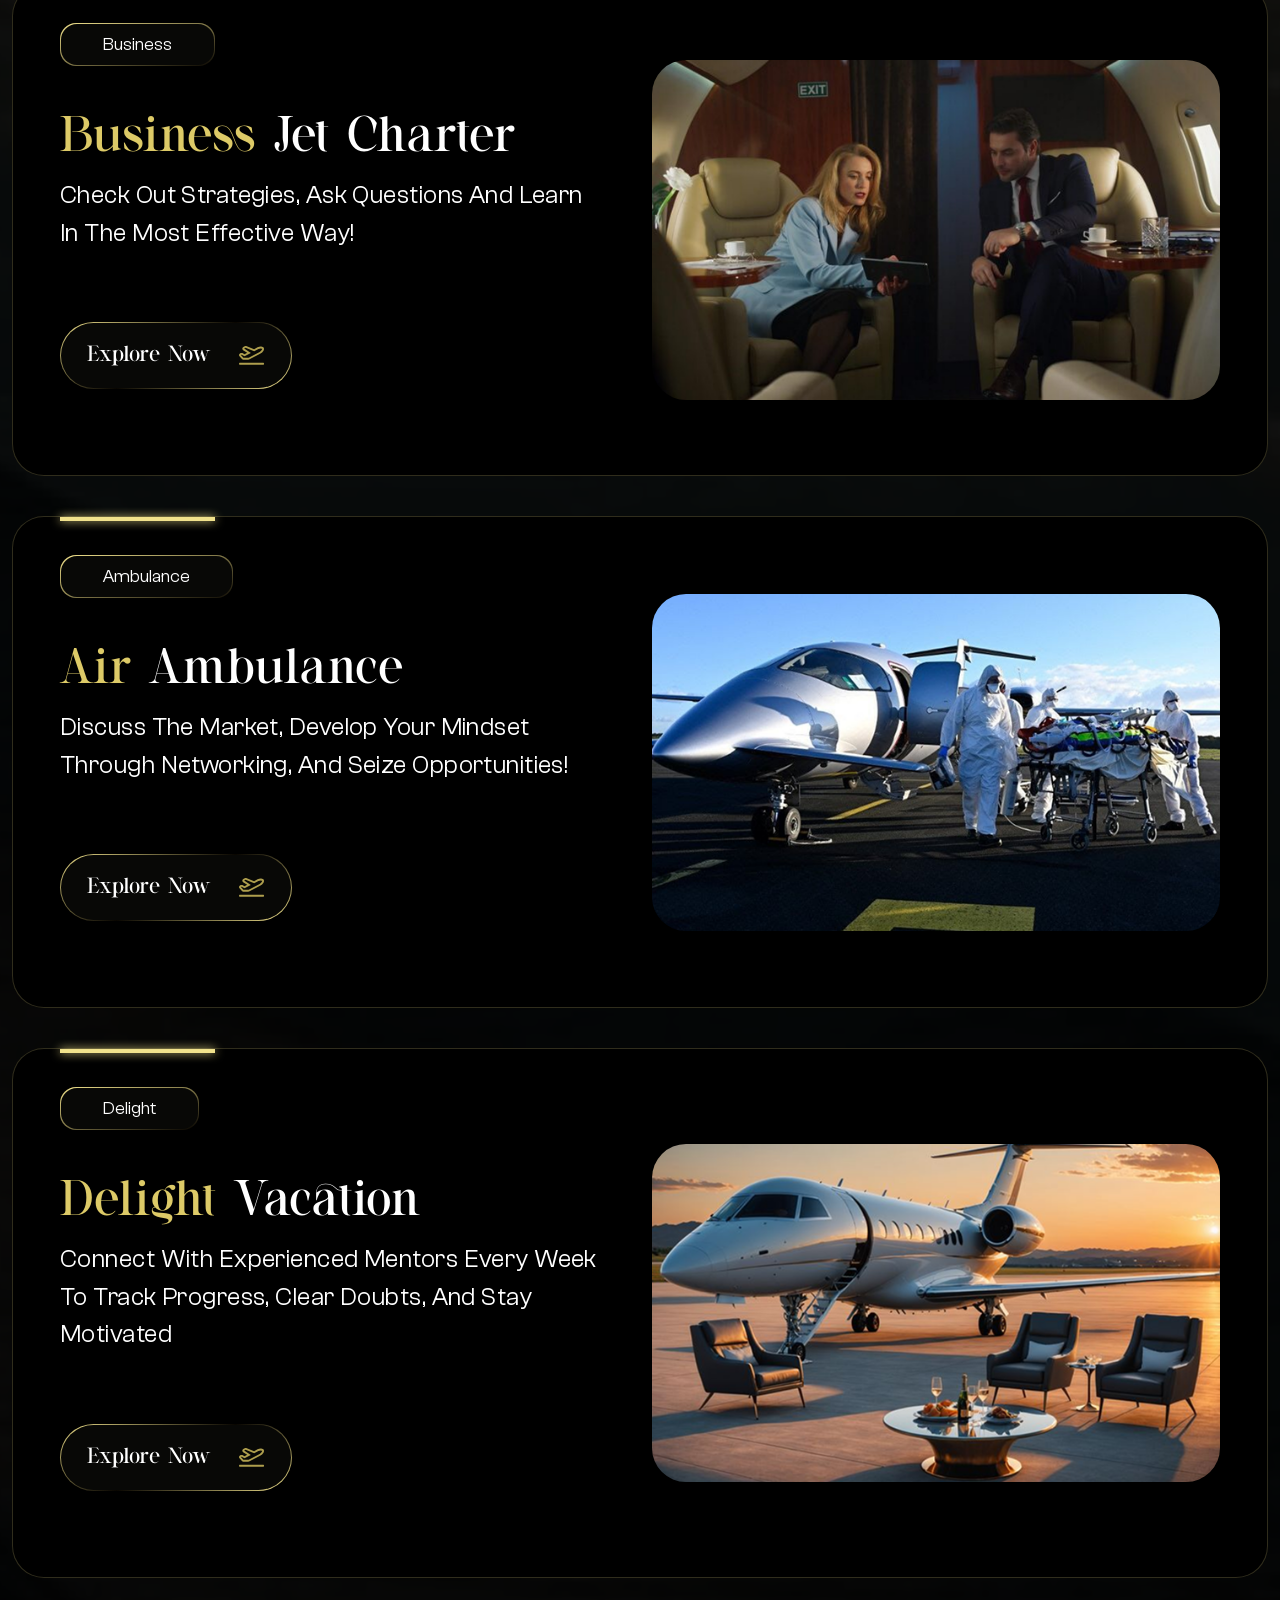
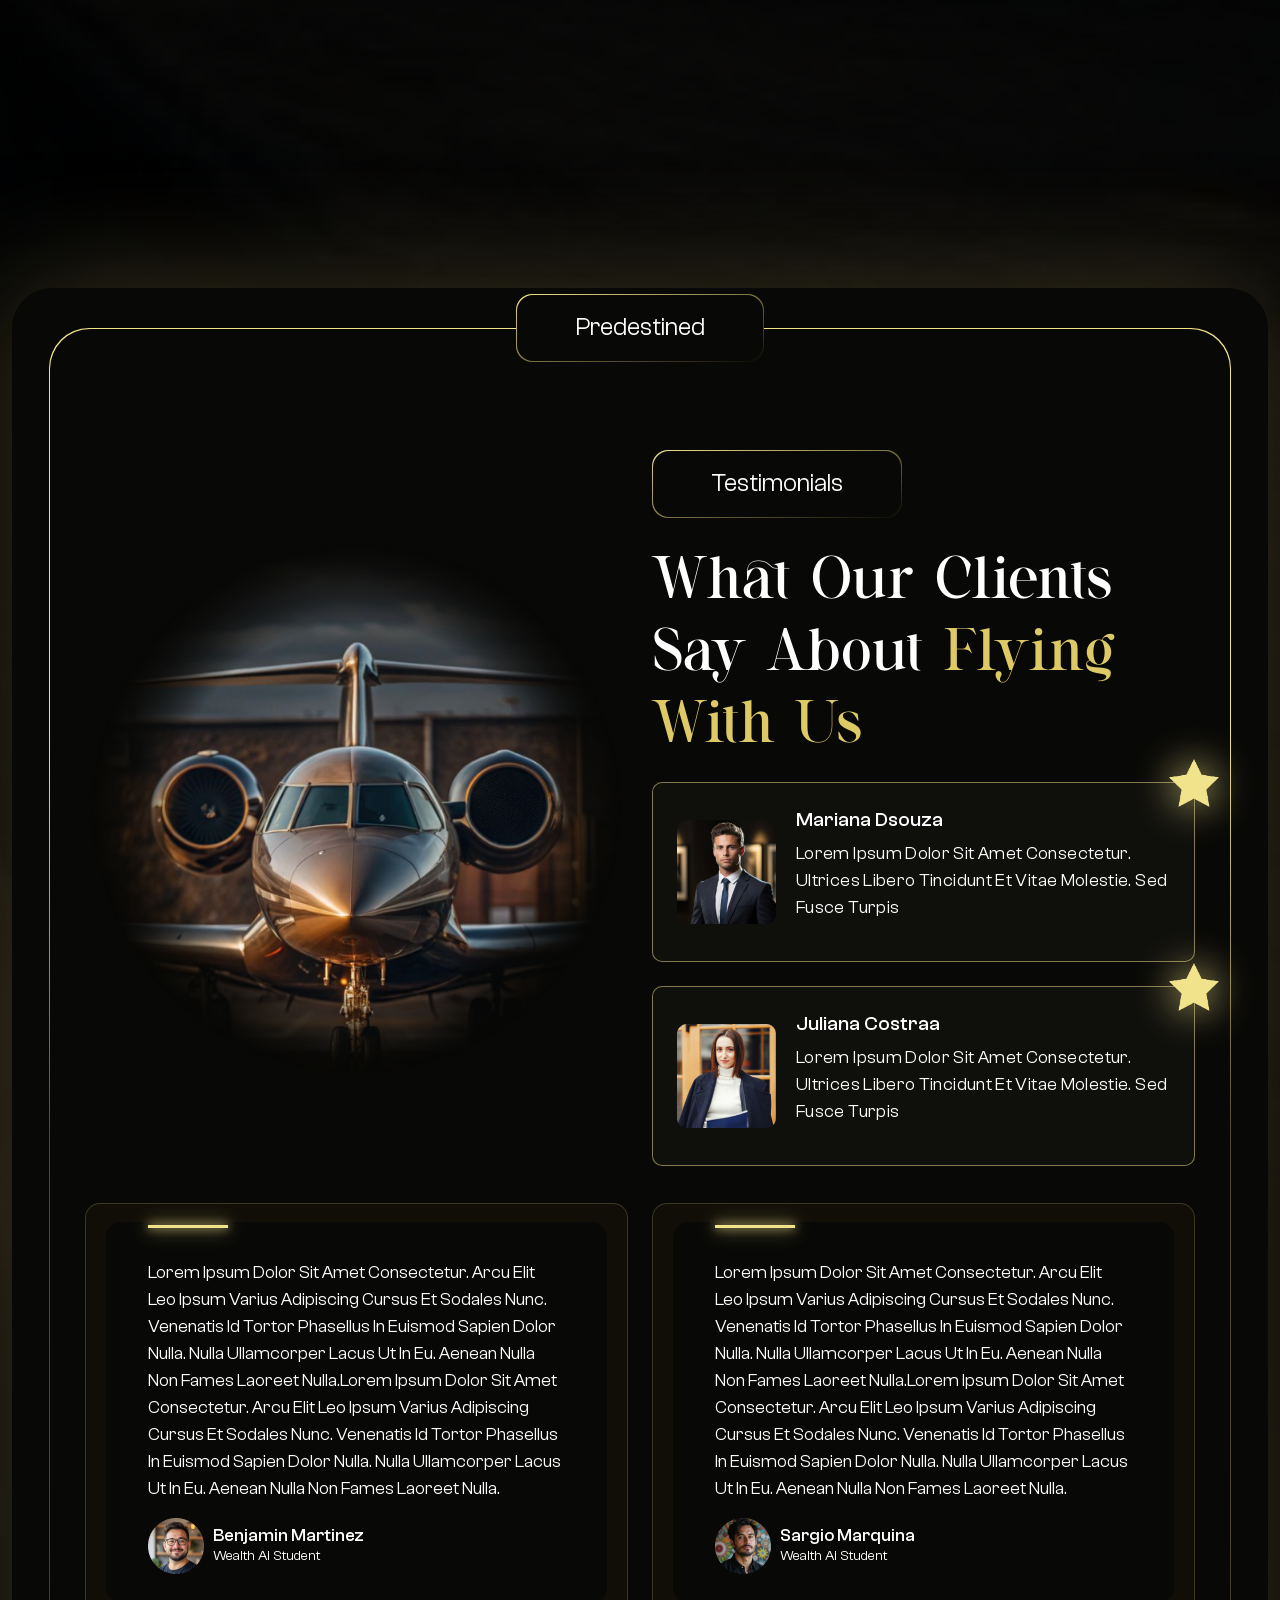
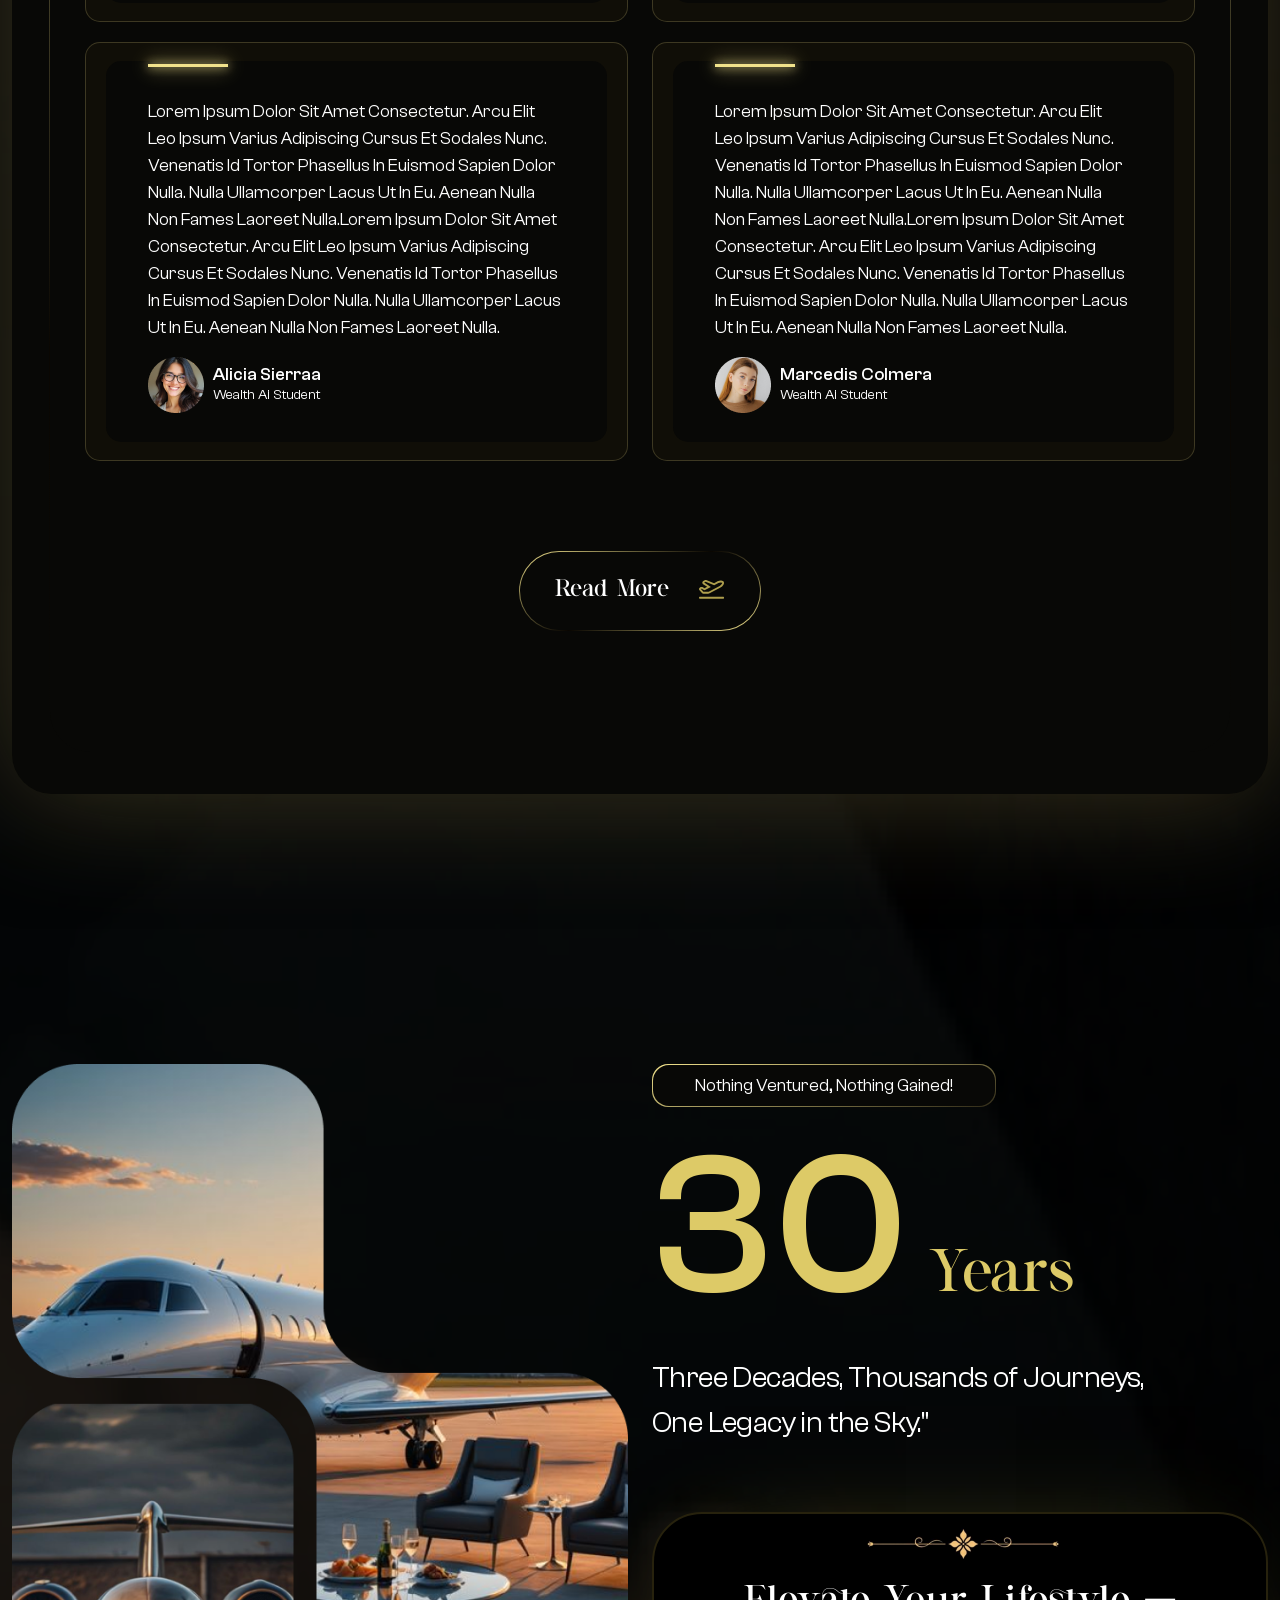
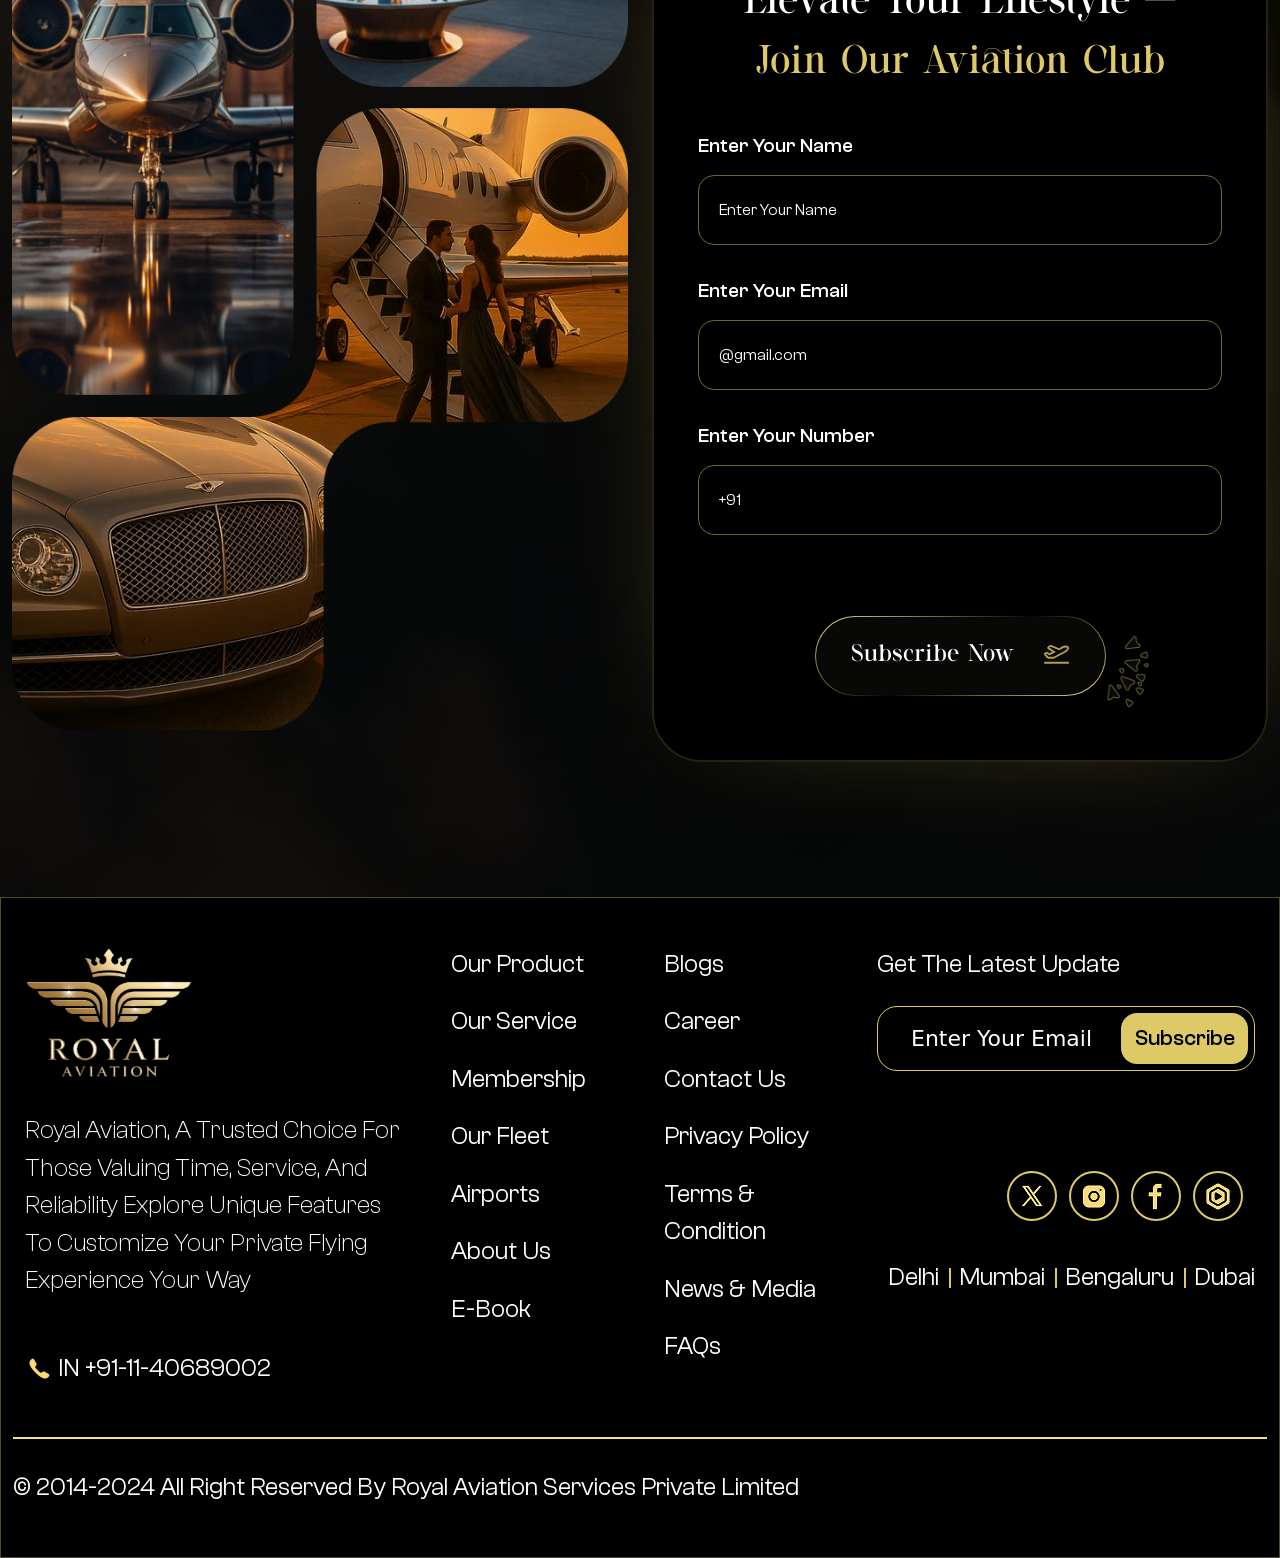
==== commit 107ed127: "Registration section responsive" ====
--- a/index.html
+++ b/index.html
@@ -727,13 +727,13 @@
         <section class="registration-sec">
             <div class="container">
                 <div class="row">
-                    <div class="col-6">
-                        <div class="form-img">
+                    <div class="col-xl-6">
+                        <div class="form-img d-none d-xl-block">
                             <img src="./assets/form-img.png" alt="">
                         </div>
                     </div>
-                    <div class="col-6">
-                        <div class="register-head">
+                    <div class="col-xl-6">
+                        <div class="register-head px-5 px-xl-0">
                             <div class="sub-title btn-border">
                                 <span>Nothing ventured, nothing gained!</span>
                             </div>
@@ -741,7 +741,7 @@
                             <p>Three Decades, Thousands of Journeys, One Legacy in the Sky."</p>
                         </div>
 
-                        <form action="" class="uerInput">
+                        <form action="" class="userInput">
                             <div class="form-head">
                                 <img src="./assets/decorative-line.png" alt="">
                                 <p>Elevate Your Lifestyle — <span>Join Our Aviation Club</span></p>
@@ -752,6 +752,18 @@
                             <input type="email" id="Email" placeholder="@gmail.com">
                             <label for="Number">Enter Your Number</label>
                             <input type="number" name="" id="Number" placeholder="+91">
+                            <div class="subscribe-btn">
+                                <a href="" class="secondary-btn">
+                                    <span>subscribe now
+                                        <svg width="26" height="19" viewBox="0 0 26 19" fill="none"
+                                            xmlns="http://www.w3.org/2000/svg">
+                                            <path
+                                                d="M24.4141 16.8359C24.7266 16.8359 25.0391 17.1484 25.0391 17.4609V18.0859C25.0391 18.4375 24.7266 18.7109 24.4141 18.7109H0.664062C0.3125 18.7109 0.0390625 18.4375 0.0390625 18.0859V17.4609C0.0390625 17.1484 0.3125 16.8359 0.664062 16.8359H24.4141ZM2.92969 13.0859L0.507812 10.3125C0.195312 10 0 9.57031 0 9.10156C0 8.98438 0.0390625 8.86719 0.0390625 8.75C0.15625 8.16406 0.507812 7.69531 1.01562 7.42188L1.64062 7.10938C1.91406 6.95312 2.22656 6.875 2.53906 6.875C2.85156 6.875 3.125 6.95312 3.39844 7.10938L5.54688 8.20312L8.16406 6.83594H8.20312H8.16406L4.10156 4.17969C3.59375 3.82812 3.28125 3.24219 3.28125 2.57812C3.28125 1.875 3.67188 1.25 4.25781 0.9375L5.66406 0.195312C5.9375 0.078125 6.21094 0 6.5625 0C6.79688 0 7.03125 0.0390625 7.22656 0.117188L15.0781 3.16406H15.1172L18.5547 1.32812C19.6094 0.78125 20.7031 0.507812 21.7578 0.507812C21.875 0.507812 21.9922 0.507812 22.1094 0.507812C23.4766 0.625 24.4141 1.09375 24.8047 1.95312C25.1953 2.8125 25.0391 3.86719 24.2969 5.07812C23.6328 6.09375 22.6953 6.95312 21.5234 7.57812L10.5859 13.3594C10.1562 13.5938 9.6875 13.7109 9.21875 13.7109H4.33594C3.78906 13.7109 3.28125 13.4766 2.92969 13.0859ZM2.53906 8.75L1.91406 9.10156L4.33594 11.8359H9.17969C9.375 11.8359 9.53125 11.7969 9.6875 11.7188L20.6641 5.9375C21.5234 5.46875 22.2266 4.84375 22.6953 4.10156C23.125 3.35938 23.2031 2.92969 23.125 2.73438C23.0469 2.57812 22.5781 2.42188 21.9922 2.38281C21.9141 2.38281 21.8359 2.38281 21.7578 2.38281C21.0156 2.38281 20.2344 2.57812 19.4531 3.00781L15.1953 5.23438L6.5625 1.83594L5.15625 2.57812L11.875 6.99219L5.54688 10.3516L2.53906 8.75Z"
+                                                fill="#DBC761" fill-opacity="0.79"></path>
+                                        </svg>
+                                    </span>
+                                </a>
+                            </div>
                         </form>
                     </div>
                 </div>
--- a/css/style.css
+++ b/css/style.css
@@ -1003,15 +1003,16 @@
     font-family: var(--ClashGrotest);
 }
 
-.uerInput {
+.userInput {
     padding: 12px 44px 64px;
     border-radius: 50px;
     border: 2px solid #27220D;
     margin-top: 67px;
     background: var(--bg-body);
-}
-
-.registration-sec .uerInput img {
+    box-shadow: 0px 0px 119.5px -73px #cab83fa3;
+}
+
+.registration-sec .userInput img {
     width: 206px;
     height: 35px;
     object-fit: cover;
@@ -1038,7 +1039,7 @@
     color: var(--primary-color);
 }
 
-.uerInput label {
+.userInput label {
     display: block;
     font-size: 20px;
     font-weight: 500;
@@ -1047,7 +1048,7 @@
     font-family: var(--ClashGrotest);
 }
 
-.uerInput input {
+.userInput input {
     margin-bottom: 31px;
     width: 100%;
     background: transparent;
@@ -1059,16 +1060,41 @@
     cursor: pointer;
 }
 
-.uerInput input:hover {
+.userInput input:hover {
     box-shadow: 0 0px 24px #ddca6769
 }
 
-input::placeholder {
+.userInput input::placeholder {
     font-size: 16px;
     font-weight: 400;
     color: var(--text-color);
     font-family: var(--ClashGrotest);
 }
+
+.userInput .secondary-btn {
+    margin-top: 50px;
+    position: relative;
+}
+
+.subscribe-btn {
+    text-align: center;
+}
+
+.userInput .secondary-btn::after {
+    content: "";
+    background: url("../assets/btn-decorative-img.png");
+    background-position: center;
+    background-repeat: no-repeat;
+    background-size: cover;
+    width: 45.63px;
+    height: 77.43px;
+    position: absolute;
+    bottom: -15px;
+}
+
+
+
+
 
 /* 
 ###########################################
@@ -1521,6 +1547,26 @@
         padding: 60px 0;
     }
 
+
+    /* Registration Section */
+    .register-head .title-2 {
+        font-size: 40px;
+    }
+
+    .register-head .title-2 span {
+        font-size: 160px;
+    }
+
+    .register-head p {
+        max-width: 100%;
+        font-size: 20px;
+    }
+
+    .form-head p {
+        font-size: 28px;
+    }
+
+
     /* footer-sec */
     .footer-logo a {
         width: 80px;
